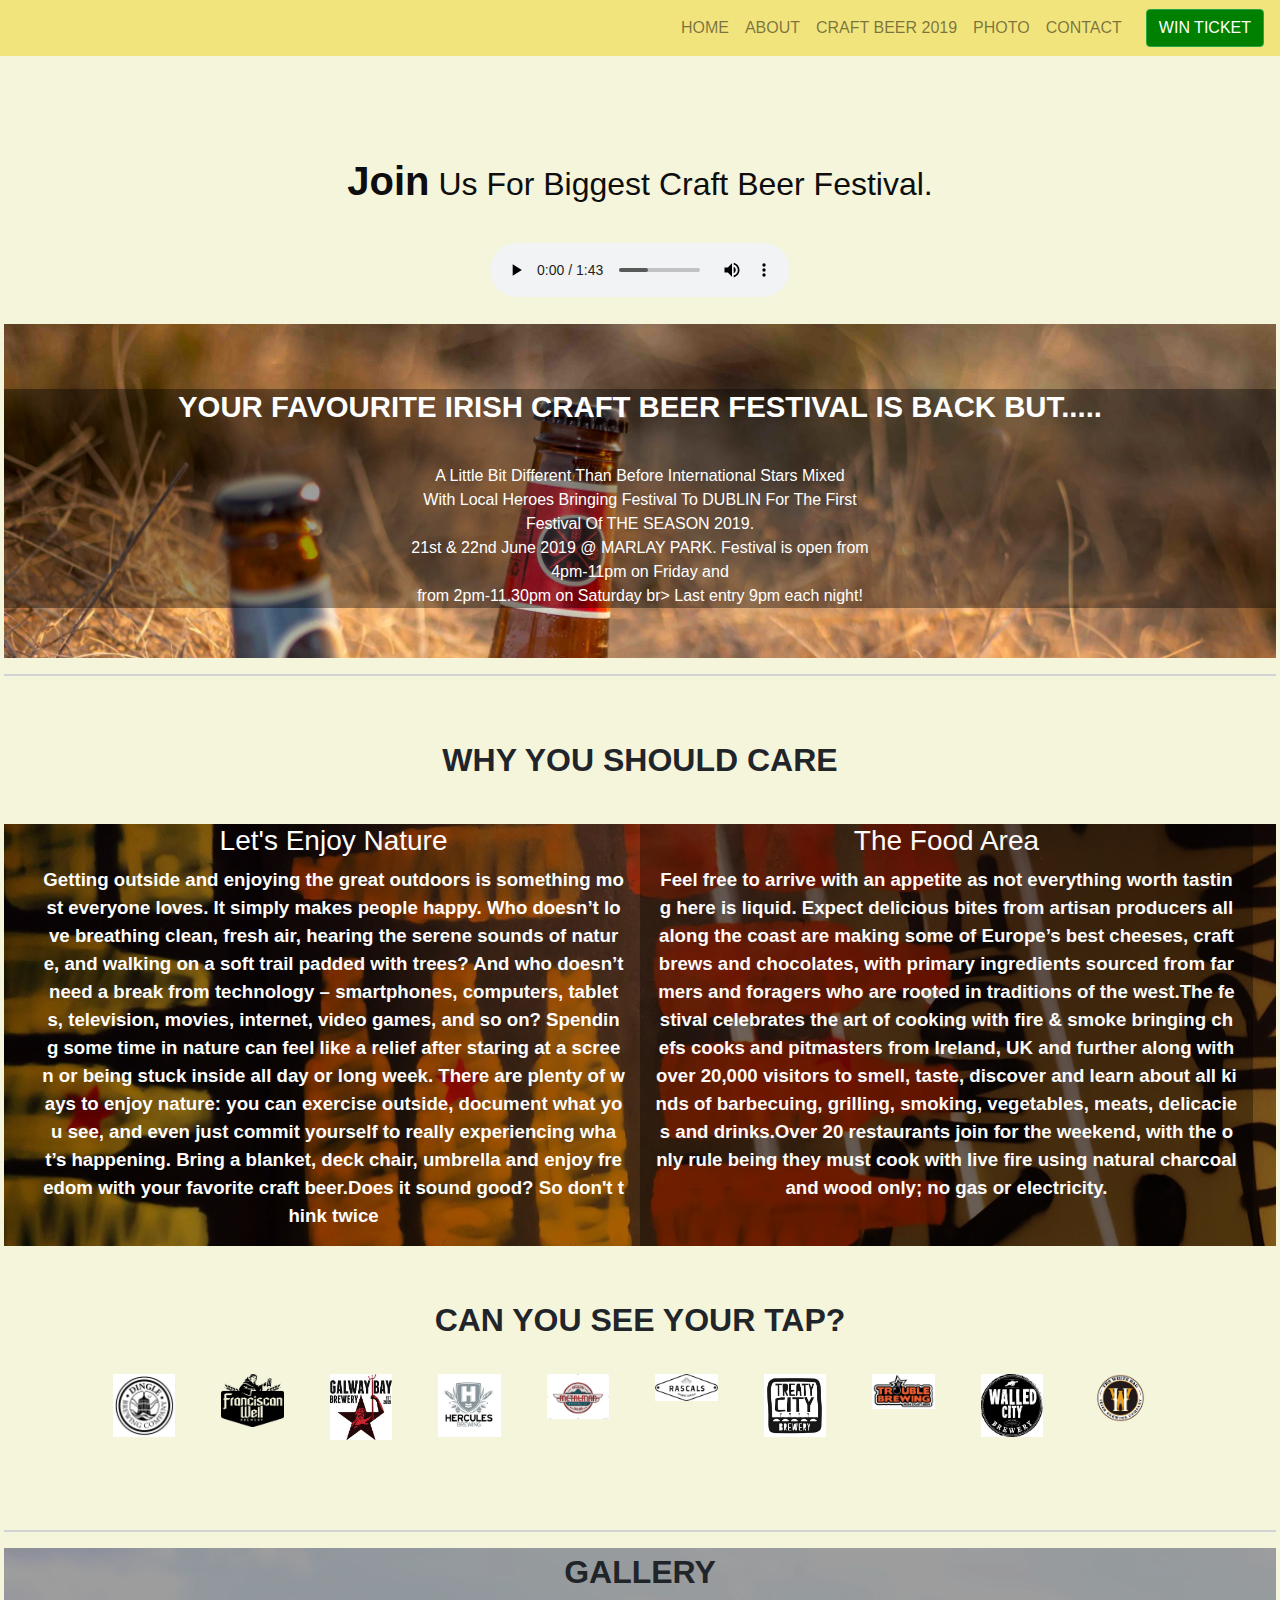
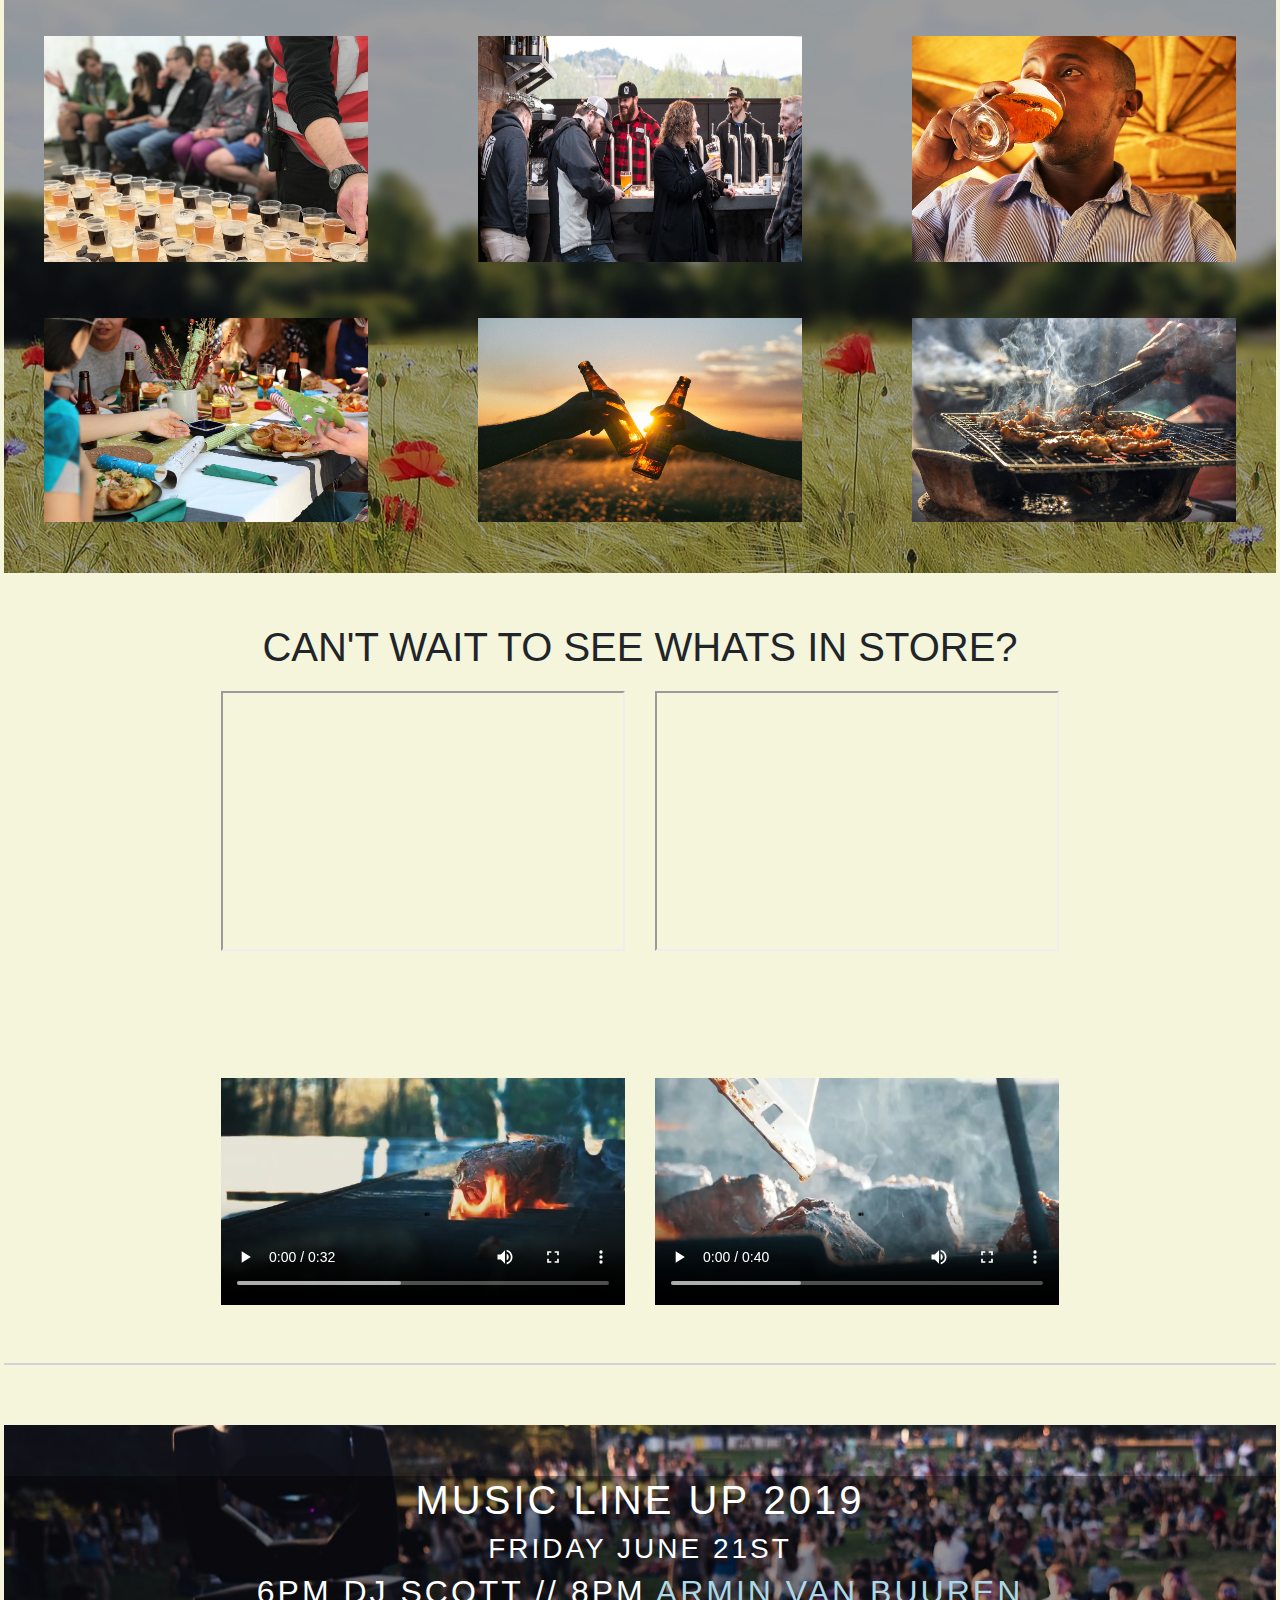
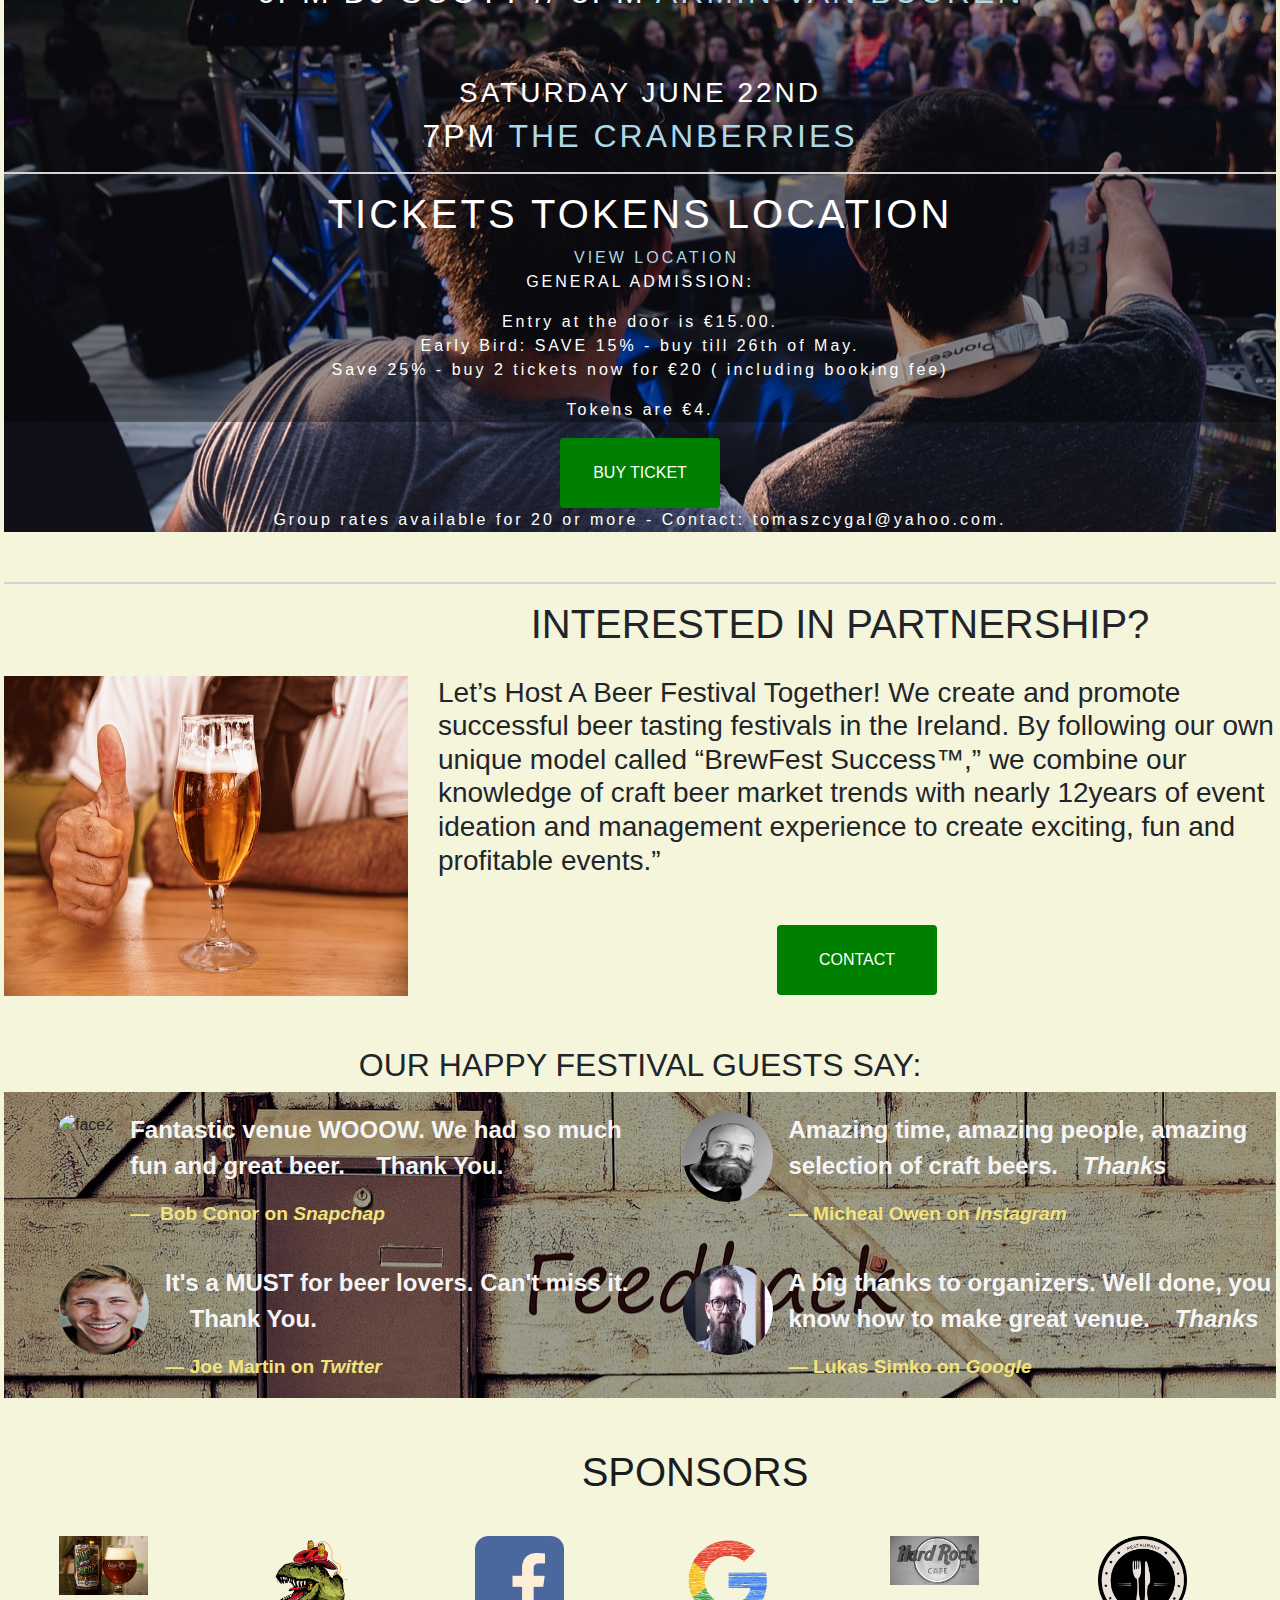
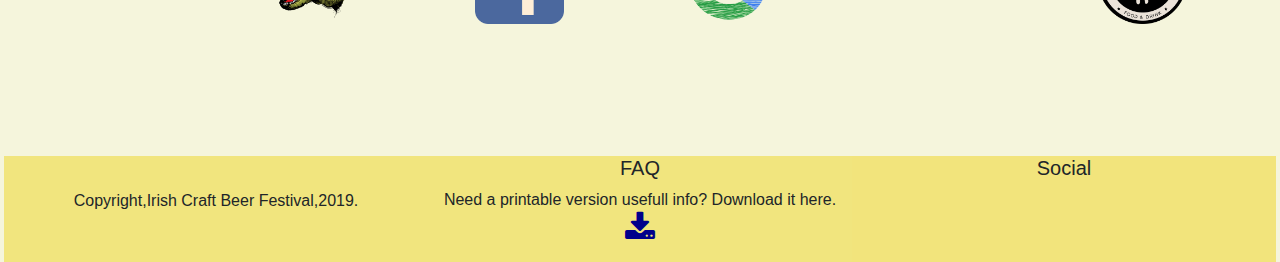
==== index.html @ 4348bf76 "finished responsive design" ====
<!DOCTYPE html>
<html lang="en">

    <head>
        <meta charset="UTF-8">
        <meta name="viewport" content="width=device-width, initial-scale=1.0">
        <meta http-equiv="X-UA-Compatible" content="ie=edge">
        <link rel="stylesheet" href="https://cdnjs.cloudflare.com/ajax/libs/twitter-bootstrap/4.2.1/css/bootstrap.min.css" />
        <link rel="stylesheet" href="https://use.fontawesome.com/releases/v5.8.1/css/all.css" integrity="sha384-50oBUHEmvpQ+1lW4y57PTFmhCaXp0ML5d60M1M7uH2+nqUivzIebhndOJK28anvf" crossorigin="anonymous">
        <link rel="stylesheet" href="https://cdnjs.cloudflare.com/ajax/libs/font-awesome/4.7.0/css/font-awesome.min.css">
        <link rel="stylesheet" href="assets/css/main.css" type="text/css" />
        <title>Craft Beer Festival</title>
    </head>

    <body class="px-1">

        <nav class="navbar navbar-expand-lg fixed-top navbar-light">
            <button class="navbar-toggler" type="button" data-toggle="collapse" data-target="#navbarCollapse" aria-controls="navbarCollapse" aria-label="Toggle navigation">
			<span class="navbar-toggler-icon"></span>
		</button>

            <!-- NAV BAR LINKS -->
            <div class="collapse navbar-collapse" id="navbarCollapse">
                <ul class="navbar-nav ml-auto text-uppercase">
                    <li class="nav-item">
                        <a class="nav-link" href="index.html">Home</a>
                    </li>
                    <li class="nav-item">
                        <a class="nav-link" href="#about">About</a>
                    </li>
                    <li class="nav-item">
                        <a class="nav-link" href="#tickets">Craft Beer 2019</a>
                    </li>
                    <li class="nav-item">
                        <a class="nav-link d-none d-lg-block" href="#beer-participants">Photo</a>
                    </li>

                    <li class="nav-item">
                            <a class="nav-link" href="#phone">Contact</a>
                    </li>
                </ul>
                <!-- REQUEST WIN BUTTON -->
                <button class="btn btn-success text-uppercase ml-md-3 d-none d-lg-block " data-toggle="modal" data-target="#winticketModal">Win Ticket
                </button>
            </div>
        </nav>
    <main>
        <!-- The video -->
        <div class="d-none d-lg-block">
            <video autoplay muted loop id="myVideo">
					<source src="assets/video/man.mp4" type="video/mp4">
				</video>
        </div>

        <div class="audio-content d-none d-lg-block">
            <div>
                <h1 class="header"><strong>Join</strong><small> Us For Biggest Craft Beer Festival.</small></h1>
                
                <!-- For UX a sound button on request-->
            </div>
            <audio src="assets/sound/nature-sound.mp3" class="audio" controls>
						<p>If you are reading this, it is because your browser does not support the audio element.</p>
					</audio>

        </div>



        <!--END video element-->


        <!-- Static image replaces video on mobile devices, to save data usage -->
        <div class="bg-image-container d-lg-none">
            <div class="row p-0 m-0">
                <div class="col-12 p-0 m-0">
                    <figure class="beer-mug-home" title="Beer festival Marley Park">
                    </figure>
                    <h1 class="tablet-callout text-center">Beer fest 22 June. Marley Park</h1>
                            <h3 class="fontchange-sm text-center">Nature Has Arrived</h3>
                            <p class="tablet-callout text-center">Enjoy your craft beer on a meadow</p>
                </div>
                <div class="add-container container-fluid text-center beer.mug">
                    <div class="row container-fluid callout-row">
                        <div class="col-md-12 text-mobile text-black">
                         <h2 class="section-header text-center ">
                        YOUR FAVOURITE IRISH CRAFT BEER FESTIVAL IS BACK BUT..... 
                    </h2>
                    
                        <p class="callout-paragraph text-center hidden-md-down"> 
                            A Little Bit Different Than Before International 
                            Stars Mixed<br> With Local Heroes Bringing Festival 
                            To DUBLIN For The First<br> Festival Of THE SEASON 2019.<br> 
                            21st & 22nd June 2019 @ MARLAY PARK. Festival is open from <br>
                                4pm-11pm on Friday and <br>from 2pm-11.30pm on Saturday
                                br> Last entry 9pm each night!
                        </p>   
                        </div>
                    </div>
                </div>
                <!--END overlay-->
            </div>
        </div>
        <!--END image element -->



        <!--Section-->
        <section id="about">
            
            <div class="row callout-row d-lg-block">
                <div class="col-sm-12 advert-row">
                    <div class="paragraph-wrapper container-fluid d-none d-lg-block">
                    <h2 class="section-header text-center ">
                        YOUR FAVOURITE IRISH CRAFT BEER FESTIVAL IS BACK BUT..... 
                    </h2>
                    
                        <p class="callout-paragraph text-center hidden-md-down"> 
                            A Little Bit Different Than Before International 
                            Stars Mixed<br> With Local Heroes Bringing Festival 
                            To DUBLIN For The First<br> Festival Of THE SEASON 2019.<br> 
                            21st & 22nd June 2019 @ MARLAY PARK. Festival is open from <br>
                                4pm-11pm on Friday and <br>from 2pm-11.30pm on Saturday
                                br> Last entry 9pm each night!
                        </p>
                    </div>
            </div>
            </div>
            <!--Article-->
            <hr>
            <div>
                <p class="reasons-header"><strong>WHY YOU SHOULD CARE</strong></p>
            </div>
            <div class="reasons-container">

                <div class="reason-content">
                    <div class="row" id="reason-text">
                        <div class="col-sm-12 col-lg-6">
                            <h3 class="text-center">Let's Enjoy Nature</h3>
                            <p class="text-reasons">Getting outside and enjoying the great outdoors is something most everyone loves. It simply makes people happy. Who doesn’t love breathing clean, fresh air, hearing the serene sounds of nature, and walking on a soft trail padded
                                with trees? And who doesn’t need a break from technology – smartphones, computers, tablets, television, movies, internet, video games, and so on? Spending some time in nature can feel like a relief after staring at a screen
                                or being stuck inside all day or long week. There are plenty of ways to enjoy nature: you can exercise outside, document what you see, and even just commit yourself to really experiencing what’s happening. Bring a blanket,
                                deck chair, umbrella and enjoy freedom with your favorite craft beer.Does it sound good? So don't think twice</p>
                        </div>

                        <div class="col-sm-12 col-lg-6 reason-content">
                            <h3 class="text-center">The Food Area</h3>
                            <p class="text-reasons">
                                Feel free to arrive with an appetite as not everything worth tasting here is liquid. Expect delicious bites from artisan producers all along the coast are making some of Europe’s best cheeses, craft brews and chocolates, with primary ingredients sourced
                                from farmers and foragers who are rooted in traditions of the west.The festival celebrates the art of cooking with fire & smoke bringing chefs cooks and pitmasters from Ireland, UK and further along with over 20,000 visitors
                                to smell, taste, discover and learn about all kinds of barbecuing, grilling, smoking, vegetables, meats, delicacies and drinks.Over 20 restaurants join for the weekend, with the only rule being they must cook with live
                                fire using natural charcoal and wood only; no gas or electricity.

                            </p>
                        </div>
                    </div>
                </div>

            </div>
        </section>

        <section class="d-none d-lg-block" id="beer-participants">
            <p class="your-tap text-center text-uppercase">Can You See Your Tap?</p>
            <div class="row">
                <div class="col-sm-1"></div>
                <div class="col-sm-1">
                    <a href="http://www.dingledistillery.ie/" target="_blank">
                        <img src="assets/images/dingle.png" 
                        class="d-block img-participants" alt="dingle" > 
                    </a>

                </div>
                <div class="col-sm-1">
                    <a href="http://franciscanwellbrewery.com/en/check?returnUrl=/en/index" 
                        target="_blank"><img src="assets/images/franciscan-well.gif" 
                        class="d-block img-participants" alt="franciscan-well"> 
                    </a>
                </div>
                <div class="col-sm-1">
                    <a href="https://www.galwaybaybrewery.com/" target="_blank">
                        <img src="assets/images/galway.jpg" 
                        class="d-block img-participants" alt="galway">
                    </a>
                </div>
                <div class="col-sm-1">
                    <a href="https://www.yardsmanlager.com/" target="_blank">
                        <img src="assets/images/hercules.gif" 
                        class="d-block img-participants" alt="hercules">  
                    </a>
                </div>
                <div class="col-sm-1">
                    <a href="https://www.metalmanbrewing.com/" target="_blank">
                        <img src="assets/images/metalman.png" 
                        class="d-block img-participants" alt="metalman">  
                    </a>
                </div>
                <div class="col-sm-1">
                    <a href="https://rascalsbrewing.com/" target="_blank">
                        <img src="assets/images/rascals-logo.png" 
                        class="d-block img-participants" alt="rascals-logo">
                    </a>
                </div>
                <div class="col-sm-1">
                    <a href="https://treatycitybrewery.ie/" target="_blank">
                        <img src="assets/images/treaty.jpg" 
                        class="d-block img-participants" alt="treaty">
                    </a>
                </div>
                <div class="col-sm-1">
                    <a href="https://troublebrewing.ie/" target="_blank">
                        <img src="assets/images/trouble.png" 
                        class="d-block img-participants" alt="trouble">
                    </a>
                </div>
                <div class="col-sm-1">
                    <a href="https://walledcitybrewery.com/" target="_blank">
                        <img src="assets/images/walled-city.png" 
                        class="d-block img-participants" alt="walled-city"> 
                    </a>
                </div>
                <div class="col-sm-1">
                    <a href="https://thewhitehag.com/" target="_blank">
                        <img src="assets/images/white-hag.png" 
                        class="d-block img-participants" alt="white-hag"> 
                    </a>
                </div>
                <div class="col-sm-1"></div>
            </div>
        </section>
        <hr>
        <!--End of Article-->


        <!--GALLERY SECTION-->

        <section class="gallery-section" id="gallery">
            <div class="gallery-opacity">
            <p class="gallery-heading text-center">GALLERY</p>

            <div class="row justify-content-center gallery-row">
                <div class="col-sm-4">
                    <img src="assets/images/beer-festival.jpg" 
                    class="d-block img-gallery" alt="beer-festival">
                </div>
                <div class="col-sm-4">
                    <img src="assets/images/tap.jpg" 
                    class="d-block img-gallery" alt="tap">
                </div>
                <div class="col-sm-4">
                    <img src="assets/images/men-drinking1.jpg" 
                    class="d-block img-gallery" alt="men-drinking1">
                </div>
            </div>
            <div class="row gallery-row">
                <div class="col-sm-4">
                    <img src="assets/images/friends.jpg" 
                    class="d-block img-gallery" alt="friends">
                </div>
                <div class="col-sm-4">
                    <img src="assets/images/cheers.jpg" 
                    class="d-block img-gallery" alt="cheers">
                </div>
                <div class="col-sm-4">
                    <img src="assets/images/smoke.jpg" 
                    class="d-block img-gallery" alt="smoke">
                </div>
            </div>
            </div>
        </section>

        <!--END OF GALLERY-->


        <!-- Video section-->

        <section id="video">
            <div class="video-heading container fluid">
                <h1 class="text-uppercase text-center">Can't wait to See whats in store?</h1>

            </div>
            <div class="row row1-video">
                <div class="col-sm-2"></div>
                <div class="col-sm-4 "><iframe width= "100%" height="260" src="https://www.youtube.com/embed/EketHuXJ3_c" allow="accelerometer; autoplay; encrypted-media; gyroscope; 
                                picture-in-picture" allowfullscreen class="video-promo1 embed-responsive-21by9">
 "></iframe></div>

                <div class="col-sm-4"><iframe width= "100%" height="260"src="https://www.youtube.com/embed/8p1J7ZY-CyY" allow="accelerometer; autoplay; encrypted-media; gyroscope; 
                                picture-in-picture" allowfullscreen class="video-promo1 embed-responsive-21by9">
 "></iframe></div>
            </div>
            <div class="row row2-video">
                <div class="col-sm-2"></div>
                <div class="col-sm-4">
                    <video width= "100%" controls class="video-promo2">
                         <source  src="assets/video/steak1.mp4" type="video/mp4">
                   </video>
                </div>
                <div class="col-sm-4">
                    <video width= "100%" controls class="video-promo2">
                         <source  src="assets/video/steak2.mp4" type="video/mp4">
                    </video>
                </div>

            </div>
        </section>



        <!--END of Video section-->

        <hr>


        <!--ABOUT VENUE MUSIC TICKETS-->
        
        <section id="tickets">
            <div class="container-fluid venue-container"
                    id="music-lineup-heading">
                <div class="venue-wrapper">
                    <h1 class="text-uppercase text-center venue-header">
                        MUSIC LINE UP 2019
                    </h1>
                    <h3 class="text-uppercase text-center venue-header">
                        Friday June 21st
                    </h3>
                    <h2 class="text-uppercase text-center">6pm DJ SCOTT // 8pm 
                        <a href="https://www.arminvanbuuren.com/biography/" 
                            target="_blank" class="concert-links"> Armin Van Buuren 
                        </a>
                    </h2>
                    <h1 style="text-align:center;white-space:pre-wrap;">&nbsp; </h1>
                    <h3 class="text-uppercase text-center">Saturday June 22nd</h3>
                    <h2 class="text-uppercase text-center">7pm 
                        <a href="https://www.cranberries.com/music" target="_blank" 
                            class="concert-links">The Cranberries
                        </a>
                    </h2>
                    <hr>
                    <h1 class="text-uppercase text-center">tickets tokens location</h1>
                    <a href=https://www.google.com/maps/place/Marlay+Park/@53.2714853,-6.2693477,15z/data!4m5!3m4!1s0x48670bcc2f44739d:0x7aba0b0e84d6b979!8m2!3d53.273285!4d-6.268865 target="_blank" class="concert-location">
                        VIEW LOCATION
                    </a>
                    <p class="text-center">GENERAL ADMISSION:</p>
                    <p class="text-center">Entry at the door is €15.00.<br>
                    Early Bird: SAVE 15% - buy till 26th of May.
                        <br>Save 25% - buy 2 tickets now for €20 (
                        including booking fee) </p>
                    <p class="text-center">Tokens are €4.</p>
                    </div>
                
                    <div class="col-sm-12 text-center">
                        <button type="button" class="btn buy-button center-block" 
                        id="buy-button" data-toggle="modal" data-target="#buyTicket">
                            BUY TICKET</button>
                    </div>
                    
                
    
                    <p class="text-center">Group rates available for 20 or more - 
                        Contact: tomaszcygal@yahoo.com.
                    </p>
                    </div>
                    
                
        </section>
        
        <hr>

        <!--END ABOUT VENUE MUSIC TICKETS-->




        <!--PARTNERSHIP-->

        <section id="phone">
            <div>
                <h1 class="text-center partnership-header d-none d-lg-block">
                    INTERESTED IN PARTNERSHIP?
                </h1>
            </div>
            <div class="row partnership-row">
                <div class="col-sm-4 partner-jpg d-none d-lg-block">
                    <img src="assets/images/glass-beer.jpg" alt="glass-beer" 
                    class="partner-jpg">
                </div>
                <div class="col-sm-12 col-md-12 col-lg-8">
                    <h3 class="partnership-heading">
                        Let’s Host A Beer Festival Together! We create and 
                        promote successful beer tasting festivals in the Ireland.
                        By following our own unique model called “BrewFest 
                        Success™,” we combine our knowledge of craft beer 
                        market trends with nearly 12years of event
                        ideation and management experience to create exciting, 
                        fun and profitable events.”
                    </h3>
                    <div class="col-sm-12 text-center">
                        <button type="button" class="btn buy-button center-block"
                            id="contact-button" data-toggle="modal" data-target="#contact">
                            CONTACT
                        </button>
                    </div>


                </div>
            </div>
        </section>

        <!--END OF PARTNERSHIP-->

        <!--Feedback section-->
        
        <h2 class="text-uppercase text-center d-none d-lg-block">our happy 
            festival guests say:
        </h2>
        <section class="d-none d-lg-block" id="quotes">
            <div class="feedback-wrapper">
            <div class="row face-row">
                
                <div class="col-md-6">
                    <div class="media">
                        <div>
                            <img src="assets/images/face2.jpg" alt="face2" 
                            class="rounded-circle mr-3" height=90 width=90>
                        </div>
                        
                        <div class="media-body">
                            
                            <blockquote class="blockquote">
                                
                                <p class="feedback-paragraph"> Fantastic venue WOOOW. We had so much fun 
                                    and great beer. 
                                    <i class="fas fa-thumbs-up">
                                    </i> Thank You.
                                </p>
                                
                                <footer class="blockquote-footer">
                                    Bob Conor on <cite title="Twitter">
                                        Snapchap</cite></footer>
                                        
                            </blockquote>
                            
                        </div>
                    </div>
                    
                </div>
                
                <div class="col-md-6">
                    <div class="media">
                        <div>
                            <img src="assets/images/face1.jpg" alt="face1" class="rounded-circle mr-3" height=90 width=90>
                        </div>
                        <div class="media-body">
                            <blockquote class="blockquote">
                                <p class="feedback-paragraph">Amazing time, amazing people, amazing selection of craft beers.<i class="fas fa-thumbs-up"> Thanks</i></p>
                                <footer class="blockquote-footer">Micheal Owen on <cite title="Google">Instagram</cite></footer>
                            </blockquote>
                        </div>
                    </div>
                </div>
            </div>

            <div class="row face-row ">
                <div class="col-md-6">
                    <div class="media">
                        <div>
                            <img src="assets/images/face3.jpg" alt="face3" 
                            class="rounded-circle mr-3" height=90 width=90>
                        </div>
                        <div class="media-body">
                            <blockquote class="blockquote">
                                <p class="feedback-paragraph">It's a MUST for beer 
                                    lovers. Can't miss it. <i class="fas fa-thumbs-up">
                                    </i> Thank You.
                                </p>
                                <footer class="blockquote-footer">Joe Martin on 
                                    <cite title="Twitter">Twitter</cite>
                                </footer>
                            </blockquote>
                        </div>
                    </div>
                </div>
                <div class="col-md-6">
                    <div class="media">
                        <div>
                            <img src="assets/images/face4.jpg" alt="face4" 
                            class="rounded-circle mr-3" height=90 width=90>
                        </div>
                        <div class="media-body">
                            <blockquote class="blockquote">
                                <p class="feedback-paragraph">A big thanks to organizers. 
                                    Well done, you know how to make great venue.<i class="fas fa-thumbs-up"> Thanks</i>
                                </p>
                                <footer class="blockquote-footer">Lukas Simko on <cite title="Google">Google</cite></footer>
                            </blockquote>
                        </div>
                    </div>
                </div>
            </div>
            </div>
            
        </section>
        <!--END of Feedback section-->

        <!--SPONSORSHIP-->

        <section class="d-none d-lg-block" id="sponsorship">
            <div>
                <h1 class="text-center sponsors-header ">SPONSORS</h1>
            </div>
            <div class="row sponsors-row">
                <div class="col-sm-2">

                    <img src="assets/images/beer-sponsor.jpg" alt="beer-sponsor" class="sponor-logo">
                </div>
                <div class="col-sm-2">

                    <img src="assets/images/dragon.png" alt="dragon" class="sponor-logo">
                </div>
                <div class="col-sm-2">
                    <img src="assets/images/fb.png" alt="fb" class="sponor-logo">
                </div>
                <div class="col-sm-2">
                    <img src="assets/images/google.png" alt="google" class="sponor-logo">
                </div>
                <div class="col-sm-2">
                    <img src="assets/images/hr.jpg" alt="hr" class="sponor-logo">
                </div>
                <div class="col-sm-2">
                    <img src="assets/images/rest-logo.png" alt="rest-logo" class="sponor-logo">
                </div>
            </div>
        </section>

        <!--END OF SPONSORSHIP-->

        <!--MODAL FOR WIN TICKET BUTTON-->

        <section class="modals d-none d-lg-block">
            <div class="modal-body">
                <div class="modal" tabindex="-1" role="dialog" id="winticketModal">
                    <div class="modal-dialog" role="document">
                        <div class="modal-content">
                            <div class="modal-header">
                                <h5 class="modal-title">Submit your presence and Win 2 Tickets!</h5>
                                <button type="button" class="close" data-dismiss="modal" aria-label="Close">
			  <span aria-hidden="true">&times;</span>
			</button>
                            </div>

                            <form>
                                <div class="form-group">
                                    <label for="exampleInputEmail1">Email address</label>
                                    <input type="email" class="form-control" id="exampleInputEmail1" aria-describedby="emailHelp" placeholder="Enter email">
                                    <small id="emailHelp" class="form-text text-muted">We'll never share your email with anyone else.</small>
                                </div>
                                <div class="form-group">
                                    <label for="password">Password</label>
                                    <input type="password" class="form-control" id="password" placeholder="Password">
                                </div>
                                <div class="form-group">
                                    <label for="repeatPassword">Repeat Password</label>
                                    <input type="password" class="form-control" id="repeatPassword" placeholder="Repeat Password">
                                </div>
                                <button type="submit" class="btn btn-success">Submit</button>
                            </form>
                        </div>
                    </div>
                </div>
            </div>
        </section>

        <!--END OF MODAL FOR WIN TICKET BUTTON-->



        <!--MODAL FOR BUY TICKET-->

        <div class="modal" tabindex="-1" role="dialog" id="buyTicket">
            <div class="modal-dialog" role="document">
                <div class="modal-content">
                    <div class="modal-header">
                        <h5 class="modal-title">Payement</h5>
                        <button type="button" class="close" data-dismiss="modal" aria-label="Close">
          <span aria-hidden="true">&times;</span>
        </button>
                    </div>
                    <div class="modal-body">

                        <div class="row">
                            <div class="col-75">
                                <div class="container-payement">
                                    <form action="/action_page.php">

                                        <div class="row">
                                            <div class="col-50">
                                                <h3>Billing Address</h3>
                                                <label for="sname"><i class="fa fa-user"></i> Full Name</label>
                                                <input type="text" id="sname" name="firstname" placeholder="John M. Doe">
                                                <label for="email"><i class="fa fa-envelope"></i> Email</label>
                                                <input type="text" id="email" name="email" placeholder="john@example.com">
                                                <label for="adr"><i class="fa fa-address-card-o"></i> Address</label>
                                                <input type="text" id="adr" name="address" placeholder="542 W. 15th Street">
                                                <label for="city"><i class="fa fa-institution"></i> City</label>
                                                <input type="text" id="city" name="city" placeholder="Dublin">

                                                <div class="row">
                                                    <div class="col-50">
                                                        <label for="state">County</label>
                                                        <input type="text" id="state" name="state" placeholder="Dublin">
                                                    </div>
                                                    <div class="col-50">
                                                        <label for="zip">Code</label>
                                                        <input type="text" id="zip" name="code" placeholder="00000">
                                                    </div>
                                                </div>
                                            </div>

                                            <div class="col-50">
                                                <h3>Payment</h3>
                                                <label for="fname">Accepted Cards</label>
                                                <div class="icon-container">
                                                    <i class="fa fa-cc-visa" style="color:navy;"></i>
                                                    <i class="fa fa-cc-amex" style="color:blue;"></i>
                                                    <i class="fa fa-cc-mastercard" style="color:red;"></i>
                                                    <i class="fa fa-cc-discover" style="color:orange;"></i>
                                                </div>
                                                <label for="cname">Name on Card</label>
                                                <input type="text" id="cname" name="cardname" placeholder="John More Doe">
                                                <label for="ccnum">Credit card number</label>
                                                <input type="text" id="ccnum" name="cardnumber" placeholder="1111-2222-3333-4444">
                                                <label for="expmonth">Exp Month</label>
                                                <input type="text" id="expmonth" name="expmonth" placeholder="September">
                                                <div class="row">
                                                    <div class="col-50">
                                                        <label for="expyear">Exp Year</label>
                                                        <input type="text" id="expyear" name="expyear" placeholder="2018">
                                                    </div>
                                                    <div class="col-50">
                                                        <label for="cvv">CVV</label>
                                                        <input type="text" id="cvv" name="cvv" placeholder="352">
                                                    </div>
                                                </div>
                                            </div>

                                        </div>
                                        <label>
                                          <input type="checkbox" checked="checked" name="sameadr"> Shipping via email
                                        </label>
                                        <input type="submit" value="Continue to checkout" class="btn" disabled>
                                    </form>
                                </div>
                            </div>

                        </div>

                    </div>
                    <div class="modal-footer">
                        <button type="button" class="btn btn-primary">Save changes</button>
                        <button type="button" class="btn btn-secondary" data-dismiss="modal">Close</button>
                    </div>
                </div>
            </div>
        </div>

        </main>
        <!--END OF MODAL FOR BUY TICKET BUTTON-->

        <!--MODAL FOR CONTACT BUTTON-->

        <div class="modal" tabindex="-1" role="dialog" id="contact">
            <div class="modal-dialog" role="document">
                <div class="modal-content">
                    <div class="modal-header">
                        
                        <button type="button" class="close" data-dismiss="modal" aria-label="Close">
          <span aria-hidden="true">&times;</span>
        </button>
                    </div>
                    <div class="modal-body">
                        <div class="conatct-container">
                            <div style="text-align:center">
                                <h2>Contact Us</h2>
                                <p>Give Us a Call: +353 862 698 698, or leave us a message:</p>
                            </div>
                            <div class="row">
                                <div class="column">
                                    <img src="images/contact.jpg" style="width:100%" alt=contact>
                                </div>
                                <div class="column">
                                    <form>
                                        <label for="fname">First Name</label>
                                        <input type="text" id="fname" name="firstname" placeholder="Your name..">
                                        <label for="lname">Last Name</label>
                                        <input type="text" id="lname" name="lastname" placeholder="Your last name..">
                                        <label for="country">Country</label>
                                        <select id="country" name="country">
          <option value="ireland">Ireland</option>
          <option value="uk">UK</option>
          <option value="poland">Poland</option>
        </select>
                                        <label for="subject">Subject</label>
                                        <textarea id="subject" name="subject" placeholder="Write something.." style="height:170px"></textarea>
                                        <input type="submit" value="Submit" disabled>
                                    </form>
                                </div>
                            </div>
                        </div>
                    </div>
                    <div class="modal-footer">
                        <button type="button" class="btn btn-primary" disabled>Save changes</button>
                        <button type="button" class="btn btn-secondary" data-dismiss="modal">Close</button>
                    </div>
                </div>
            </div>
        </div>
        <!--END OF MODAL FOR CONTACT BUTTON-->



        <!--FOOTER-->

        <footer class="footer-container">
            <div id="footer-details" class="footer-row">
                <div class="col-sm-4 copyright">
                    <h5></h5>
                    <p class="inline-block footer-copyright">
                        Copyright,Irish Craft Beer Festival,2019.
                    </p>
                </div>
                <div class="col-sm-4">
                    <h5 class="uppercase general-sub">FAQ</h5>
                    <p class="inline-block">
                        Need a printable version usefull info? Download it here.
                        <a href="images/htgh.pdf" target="_blank" class="faq">
                        <i class="fa fa-download fa-2x social-a" aria-hidden="true"></i>
                        <span class="sr-only">Download link.</span>
                    </a>
                    </p>
                </div>
                <div class="col-sm-4 footer-container">
                    <h5 class="uppercase general-sub">Social</h5>
                    <ul class="list-inline social-links">
                        <li class="list-inline-item">
                            <a target="_blank" href="https://www.facebook.com/Craft-beer-festival-332173994153192/?modal=composer">
                            <i class="fab fa-facebook-f fa-2x social-a" aria-hidden="true"></i>
                            <span class="sr-only">Facebook</span>
                        </a>
                        </li>
                        <li class="list-inline-item ">
                            <a target="_blank" href="https://twitter.com/festival_craft">
                            <i class="fab fa-twitter fa-2x social-a" aria-hidden="true"></i>
                            <span class="sr-only">Twitter</span>
                        </a>
                        </li>
                        <li class="list-inline-item">
                            <a target="_blank" href="https://www.youtube.com/watch?v=8p1J7ZY-CyY">
                            <i class="fab fa-youtube fa-2x social-a" aria-hidden="true"></i>
                            <span class="sr-only">You Tube</span>
                            </a>
                        </li>

                        <li class="list-inline-item">
                            <a href="mailto:tomaszcygal@yahoo.com?Subject=Hello" target="_top">
                            <i class="fas fa-at fa-2x" aria-hidden="true"></i>
                            <span class="sr-only social-a" id="e-mail">e-Mail</span>
                        </a>
                        </li>
                    </ul>
                </div>
            </div>
        </footer>

        <!--END OF FOOTER-->





        <script src="https://code.jquery.com/jquery-3.3.1.slim.min.js" integrity="sha384-q8i/X+965DzO0rT7abK41JStQIAqVgRVzpbzo5smXKp4YfRvH+8abtTE1Pi6jizo" crossorigin="anonymous"></script>
        <script src="https://cdnjs.cloudflare.com/ajax/libs/popper.js/1.14.3/umd/popper.min.js" integrity="sha384-ZMP7rVo3mIykV+2+9J3UJ46jBk0WLaUAdn689aCwoqbBJiSnjAK/l8WvCWPIPm49" crossorigin="anonymous"></script>
        <script src="https://stackpath.bootstrapcdn.com/bootstrap/4.1.3/js/bootstrap.min.js" integrity="sha384-ChfqqxuZUCnJSK3+MXmPNIyE6ZbWh2IMqE241rYiqJxyMiZ6OW/JmZQ5stwEULTy" crossorigin="anonymous"></script>




    </body>

</html>
---- assets/css/main.css ----
body {
    background-color: beige;
}

/*NAVBAR*/

nav {
    min-height: 9.5%;
}

.nav-link {
    color: black;
    font-weight: 500;
}

.navbar-toggler {
    margin-left: 290px
}

.navbar-light a {
    color: black;
}

.navbar-light a:hover {
    color: rgba(12, 12, 12, 0.5)
}

.fixed-top {
    position: fixed;
    background-color: #f2e47c;
    min-height: 40px;
}

.callout-paragraph {
    color: white;
    margin-bottom: 50px;
}


/*LINKS*/

.concert-links {
    color: lightblue;
    text-decoration: none;
}

.concert-links:hover {
    color: white;
}

.text-reasons {
    font-weight: bold;
}

.callout-row {
    width: 100%;
    margin: auto;
    padding-top: 5px;
    padding-left: 0;
    padding-right: 0;
    background-image: url("../images/two-bottles.jpg");
    background-size: cover;
    background-repeat: no-repeat;

}


/*HEADINGS*/

.header {
    padding-bottom: 0px
}

.venue-header {
    color: white;
}

.section-header {
    margin-left: 20px;
    margin-right: 20px;
    border-left-width: 20px;
    margin-top: 60px;
    border-bottom-width: 80px;
    text-align: center;
    padding-left: 20px;
    padding-right: 20px;
    margin-bottom: 40px;
    color: white;
}

.reasons-header {

    text-align: center;
    margin-top: 60px;
    margin-bottom: 40px;

}

.reason-content {
    background-color: rgb(0, 0, 0);
    opacity: 0.99;
    background: #00000057;

}

.gallery-heading {
    background-repeat: no-repeat;
    font-size: xx-large;
    font-weight: bold;
}

.gallery-section {
    background-image: url("../images/poppies.jpg");
}

.heading-row {
    background-color: beige;

}

.gallery-heading {
    margin-bottom: 40px;
}

.header {
    padding-bottom: 30px;
}

ul {
    list-style-type: none;
    color: white;
}

/* section*/

section {
    margin-bottom: 50px;
}

/* audio*/

.audio-content {
    position: relative;
    bottom: 0;
    background: rgb(245, 245, 220);
    color: #f1f1f1;
    width: 100%;
    padding-bottom: 20px;
    text-align: center;
    z-index: 1;
}



/* video*/

.col1-video {
    padding-left: 260px;
}

.row1-video {
    margin-bottom: 120px;
    margin-top: 20px;
}

.row2-video {
    margin-bottom: 0px;
    padding-bottom: 0px;
}



#myVideo {
    position: relative;
    right: 0;
    bottom: 0;
    min-width: 50%;
    min-height: 50%;
    z-index: -1;
    width: 100%;
}



.section-youtube {
    padding-right: 40px;
}

.advert-row {
    background-color: black;
    background: #00000061;



}



/* buttons*/

#myBtn {
    width: 200px;
    font-size: 18px;
    padding: 10px;
    border: none;
    background: #000;
    color: #fff;
    cursor: pointer;
    position: relative;
    z-index: 0;
}

#myBtn:hover {
    background: #ddd;
    color: black;
}

.btn-success {
    background-color: green;
}

.btn-success:hover {
    background-color: #22bd22;
}

#buy-button {
    width: 160px;
    height: 70px;
    background-color: green;
    color: white;
    transition: color .15s ease-in-out, background-color .15s ease-in-out, border-color .15s ease-in-out, box-shadow .15s ease-in-out;
}

#buy-button:hover {
    background-color: #22bd22;

}

#contact-button {
    width: 160px;
    height: 70px;
    background-color: green;
    color: white;
    transition: color .15s ease-in-out, background-color .15s ease-in-out, border-color .15s ease-in-out, box-shadow .15s ease-in-out;
    margin-top: 40px;
}



/*GALLERY*/

.gallery-opacity {
    background-color: black;
    background: #00000061;
}



.img-gallery {
    width: 80%;
    height: 80%;
    margin-bottom: 40px;
    transition: transform .7s;
    margin-left: 10%;
    margin-right: 0;
}

.img-participants {
    width: 80%;
    margin-bottom: 40px;
    transition: transform .7s;
    margin-left: 0;
    margin-right: 0;

}


.img-gallery:hover,
.img-participants:hover {
    -ms-transform: scale(1.2);
    /* IE 9 */
    -webkit-transform: scale(1.2);
    /* Safari 3-8 */
    transform: scale(1.2)
}



.gallery-row {}

.your-tap {
    font-size: xx-large;
    font-weight: bold;
    margin-bottom: 30px;
}

.modal-content {
    padding-left: 20px;
    padding-bottom: 10px;
    padding-right: 20px;
}





/* Add some content at the bottom of the video/page */

.content {
    position: absolute;
    bottom: 0;
    background: rgba(0, 0, 0, 0.5);
    color: #f1f1f1;
    width: 100%;
    padding: 20px;
    text-align: center;
    z-index: -1;
}

.beer-mug-home {
    background-image: url("https://i.imgur.com/W9KfQc2.jpg");
    position: relative;
    height: 50vh;
    background-repeat: no-repeat;
    -webkit-background-size: cover;
    background-size: cover;

    background-position: center 25%;
    z-index: 1;
}

.text-mobile {
    text-align: center;
    margin-top: 0px;
    background-color: #0000006e;
}

.add-container {
    padding-left: 0px;
    padding-right: 0px;
    margin-top: 0px;
}

/*QUOTES */

#quotes {
    width: 100%;
    background-image: url("../images/feedback.jpg");
    padding-left: 0px;
}

.quotes-content {
    font-weight: bold;
    color: #000000;
}

.feedback-wrapper {
    background-color: black;
    background: #00000061;
}

.feedback-paragraph {
    color: whitesmoke;
}


.face-row {
    margin-left: 40px;
    padding-top: 20px;
}

.blockquote {
    margin-bottom: 1rem;
    font-size: 1.25rem;
    color: black;
    font-weight: bolder;
    font-size: x-large;
}

.blockquote-footer {
    display: block;
    font-size: 80%;
    color: #f2e47c;
}

.feedback-row {}

/*REASONS-CONTAINER*/

.reasons-container {
    background-image: url("../images/art-beer.jpg");
    color: white;
}

#reason-text {
    color: white;
    margin-bottom: 40px;
    word-break: break-all;
    padding-right: 3%;
    padding-left: 3%;
    text-align: center;

}

.text-reasons {
    font-size: 14pt;
}

.reasons-container ul {
    color: white;
}

.reasons-header {
    text-align: center;
    font-size: xx-large;

}

hr {
    margin-top: 1rem;
    margin-bottom: 1rem;
    border: 0;
    border-top: 2px solid rgba(60, 41, 41, 0.72);
}




/*------------ SPONSORS ------------*/

.sponsors-row {
    margin-left: 40px;
    margin-bottom: 40px;
    margin-top: 40px;

}

.sponor-logo {
    width: 50%;
}


/*------------ PARTNERSHIP ------------*/

.partner-jpg {
    width: 100%;
    height: 320px;

}

.partnership-header {
    padding-left: 250px;
    margin-left: 150px;
    padding-bottom: 20px;
}



/*.partnership-heading {*/

/*    text-align: center;*/

/*}*/

/*------------ HEADER ------------*/

.sponsors-header {
    text-align: center;
    color: #1b1c1d;
    margin-left: 110px;
}

.section-header {
    text-align: center;
    font-size: 22pt;
    font-weight: bolder;

}

#music-lineup-heading {
    letter-spacing: 3px;
}

.header {
    color: #0e0e0e;
}

.venue-container {
    width: 100%;
    padding-right: 0px;
    padding-left: 0px;
    margin-right: auto;
    margin-left: auto;
    background-color: #f1e589;
    padding-top: 4%;
    margin-top: 60px;
    background-image: url("../images/venue.jpg");
    color: white;
    background-position: 0%;
}

.venue-wrapper {
    background-color: black;

    background: #00000061;
}

.concert-location {
    color: lightblue;
    text-decoration: none;
    margin-left: 360px;
    padding-left: 210px;
}






/*------------ FOOTER ------------*/

.footer-container {
    background-color: #f2e47c;
}

.footer-copyright {
    padding-top: 25px;
}


#footer-details {
    display: -ms-flexbox;
    display: flex;
    -ms-flex-wrap: wrap;
    flex-wrap: wrap;
    margin-right: 0;
    margin-left: 0;
    text-align: center;
    background-color: #efef8d21;

}

.footer-row {}

.social-a {}

/* Style the button used to pause/play the video */

/*------------ IMAGES ------------*/

.beer-image-gallery {
    background-image: url("../images/bbq.jpg");
    background-position: center 35%;
}

/*------------ Music-Tickets ------------*/

/*BUY TICKET MODAL*/

.col-25 {
    -ms-flex: 25%;
    /* IE10 */
    flex: 25%;
}

.col-50 {
    -ms-flex: 50%;
    /* IE10 */
    flex: 50%;
}

.col-75 {
    -ms-flex: 75%;
    /* IE10 */
    flex: 75%;
}

.col-25,
.col-50,
.col-75 {
    padding: 0 16px;
}

.container-payement {
    background-color: #f2f2f2;
    padding: 5px 20px 15px 20px;
    border: 1px solid lightgrey;
    border-radius: 3px;
}

input[type=text] {
    width: 100%;
    margin-bottom: 20px;
    padding: 12px;
    border: 1px solid #ccc;
    border-radius: 3px;
}

label {
    margin-bottom: 10px;
    display: block;
}

.icon-container {
    margin-bottom: 20px;
    padding: 7px 0;
    font-size: 24px;
}

.btn:hover {
    background-color: #45a049;
}

a {
    color: darkblue;
}

hr {
    border: 1px solid lightgrey;
}

span.price {
    float: right;
    color: grey;
}


/* Style inputs for contact modal*/

* {
    box-sizing: border-box;
}

input[type=text],
select,
textarea {
    width: 100%;
    padding: 12px;
    border: 1px solid #ccc;
    margin-top: 6px;
    margin-bottom: 16px;
    resize: vertical;
}

input[type=submit] {
    background-color: #4CAF50;
    color: white;
    padding: 12px 20px;
    border: none;
    cursor: pointer;
}

input[type=submit]:hover {
    background-color: #45a049;
}

/* Style the container/contact section */

.contact-container {
    border-radius: 5px;
    background-color: #f2f2f2;
    padding: 10px;
}

/* Create two columns that float next to eachother */

.column {
    float: left;
    width: 50%;
    margin-top: 6px;
    padding: 20px;
}

/* Clear floats after the columns */

.row:after {
    content: "";
    display: table;
    clear: both;
}

/* Responsive layout - when the screen is less than 600px wide, make the two columns stack on top of each other instead of next to each other */

@media screen and (max-width: 600px) {
    .column,
    input[type=submit] {
        width: 100%;
        margin-top: 0;
    }
}
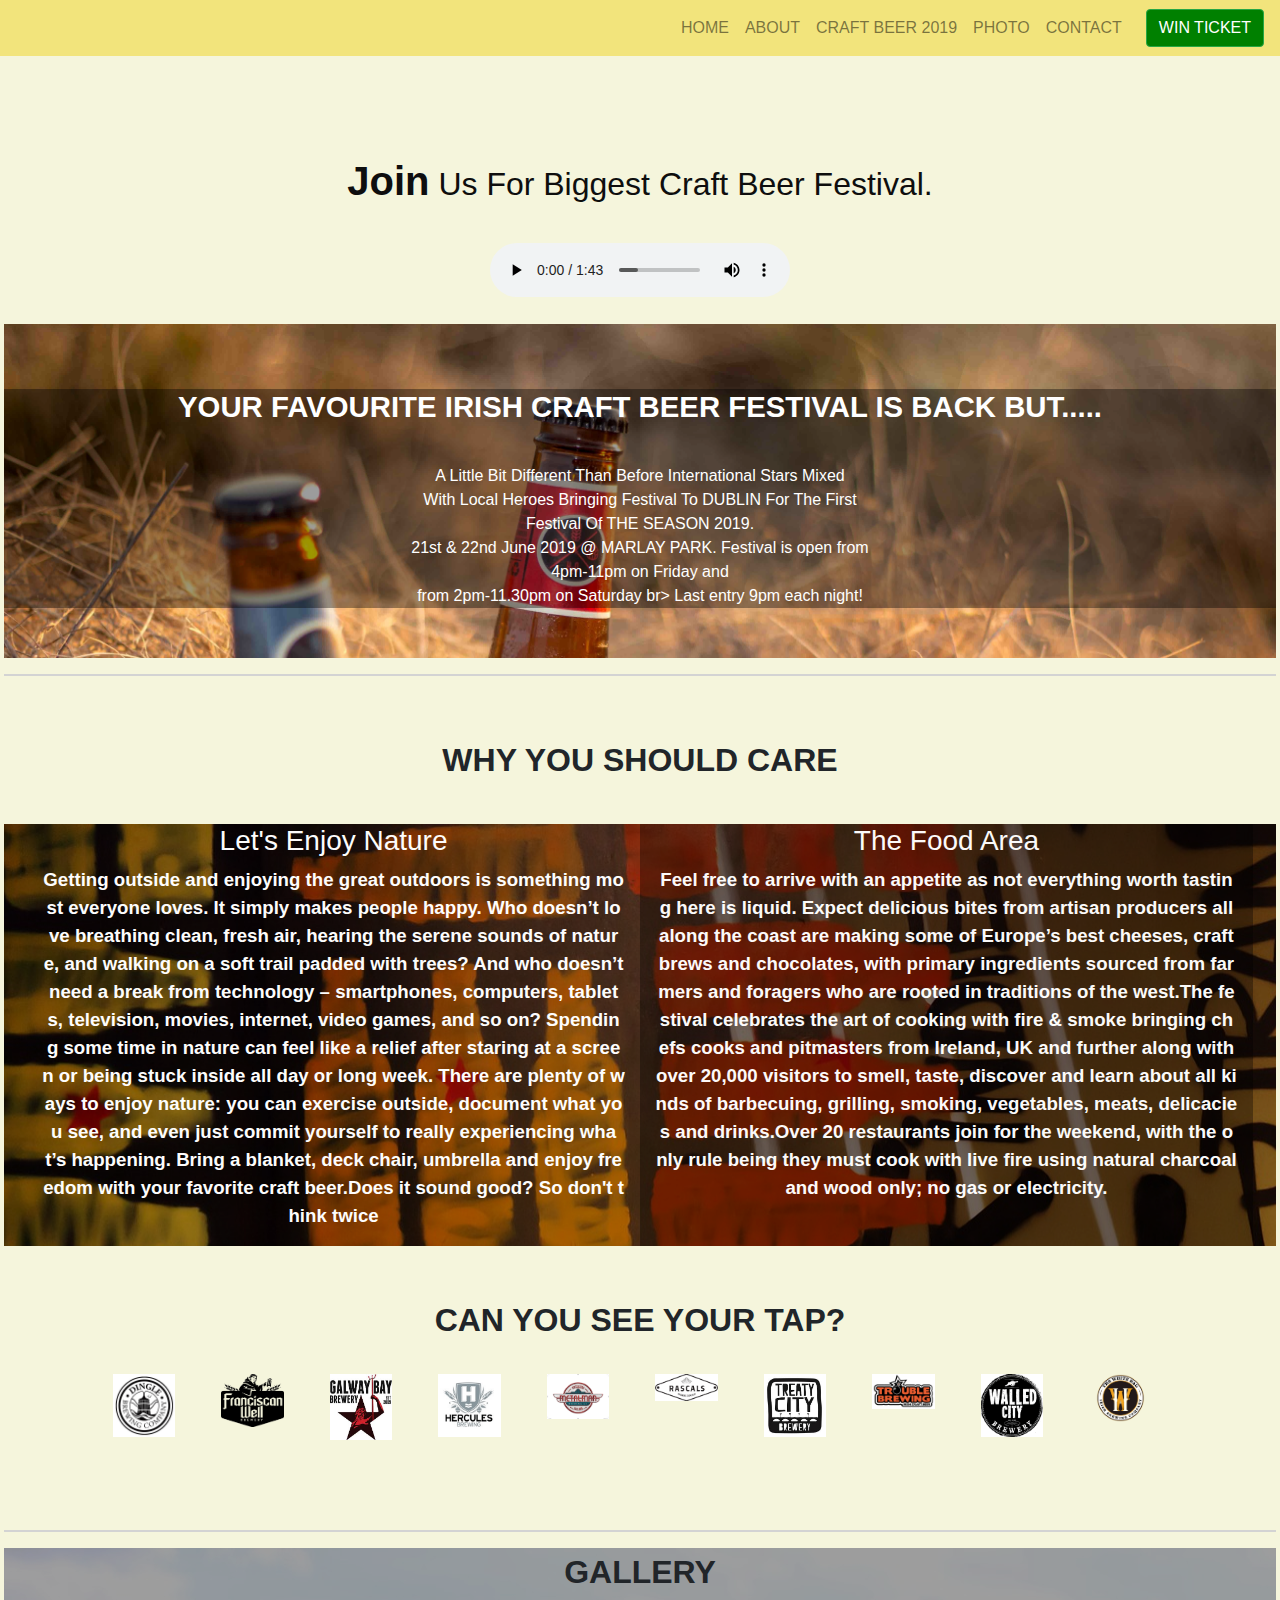
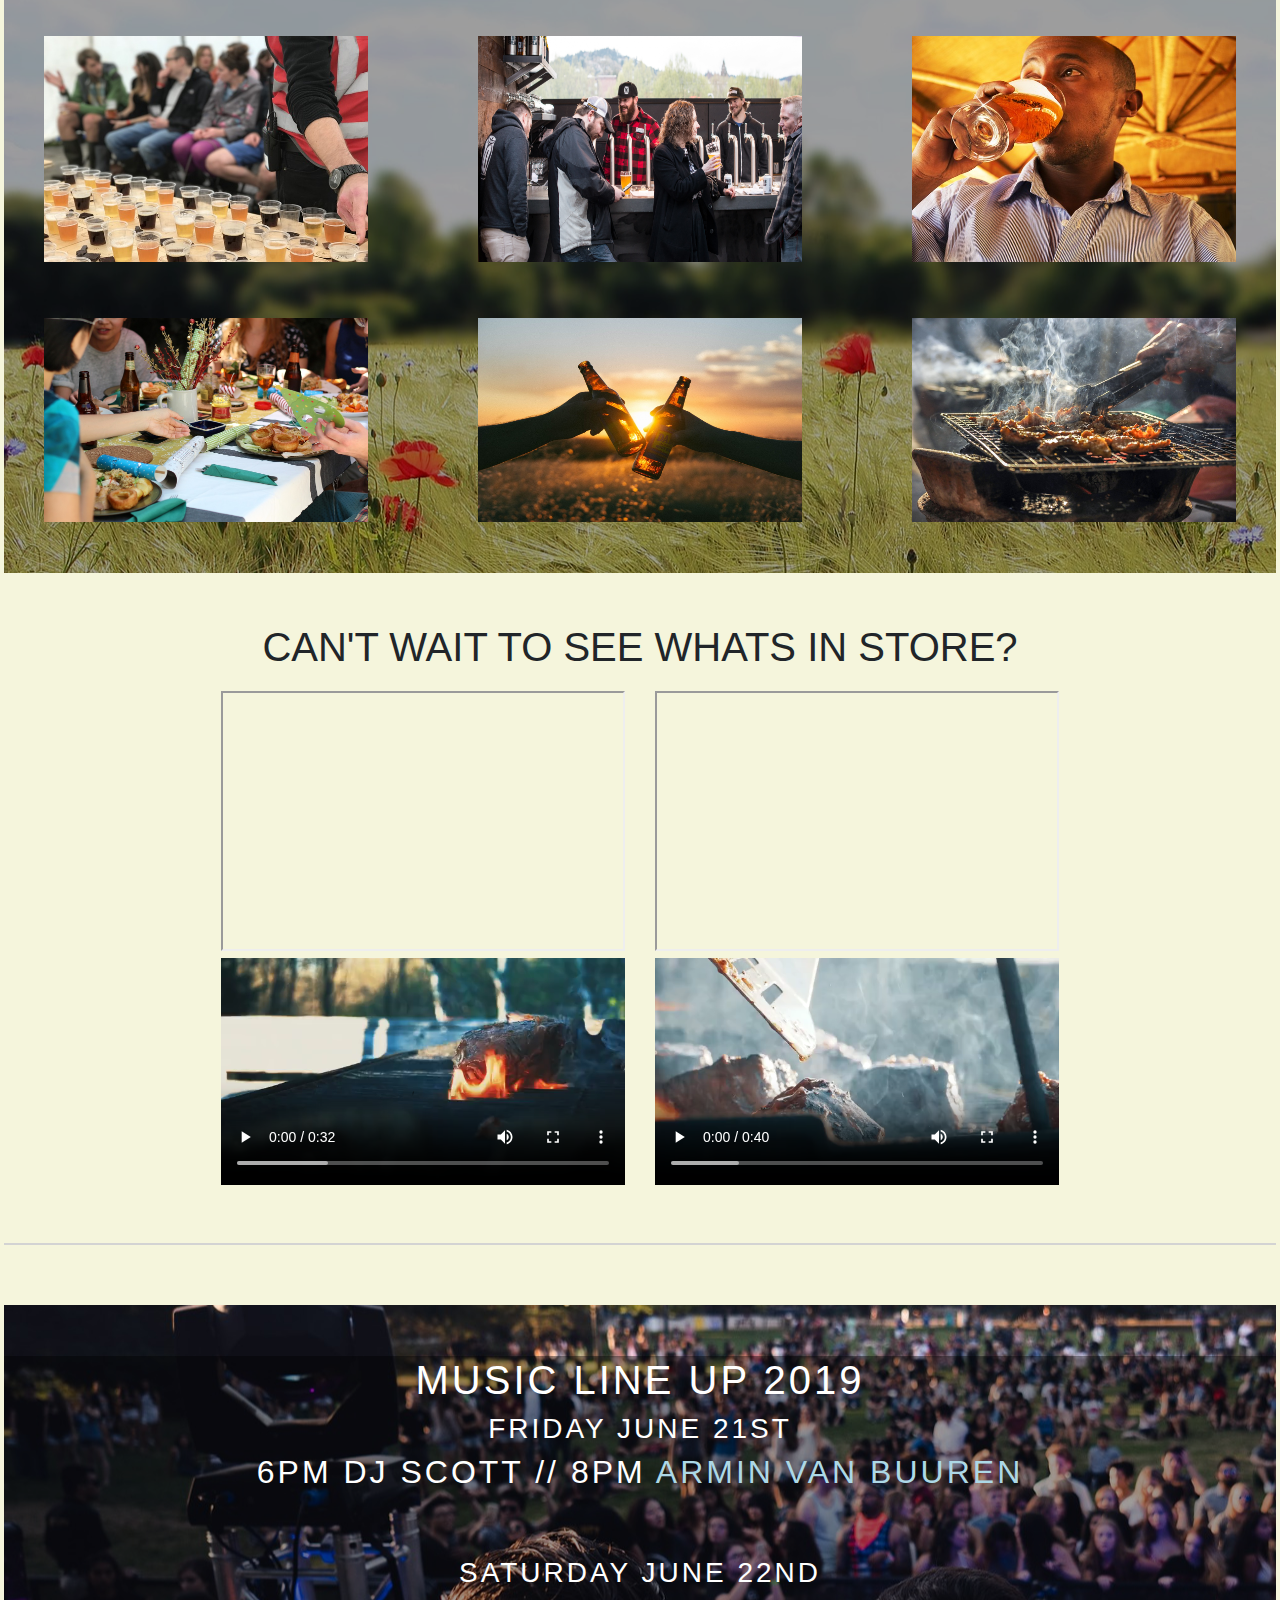
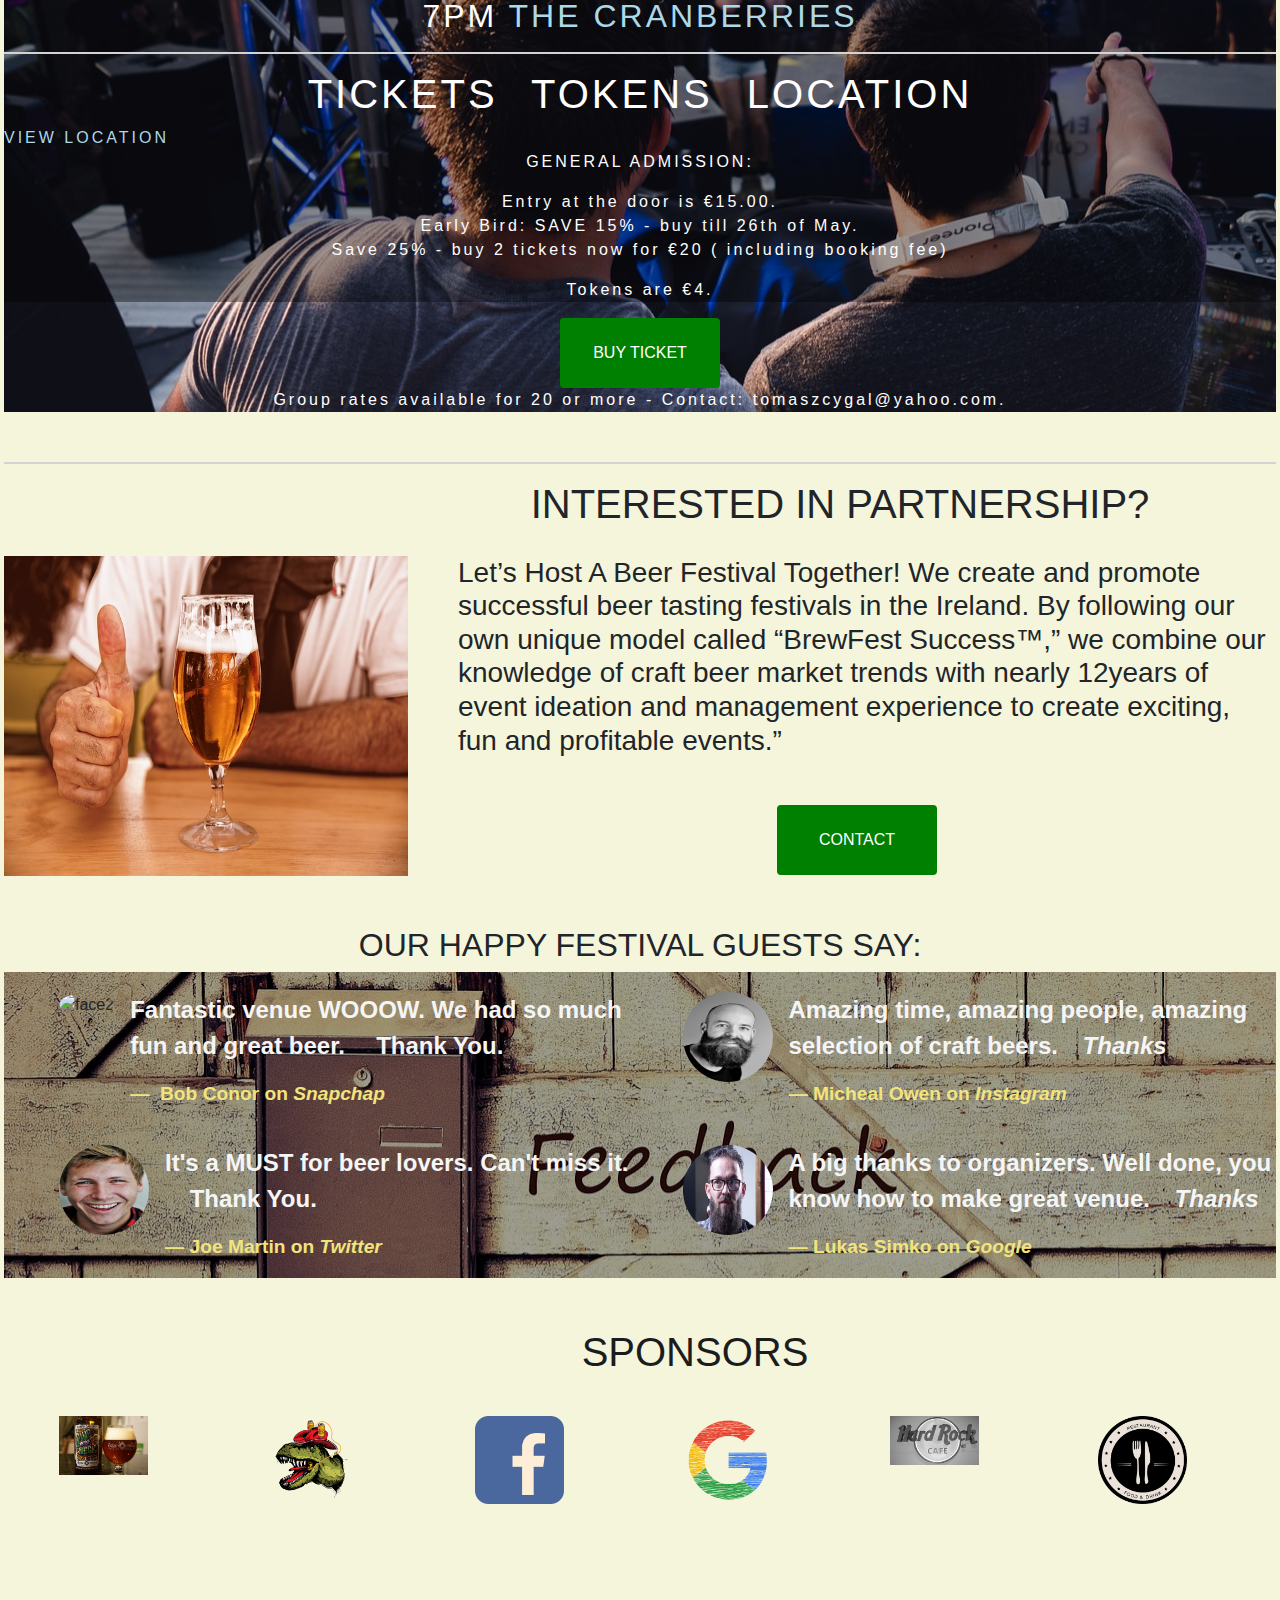
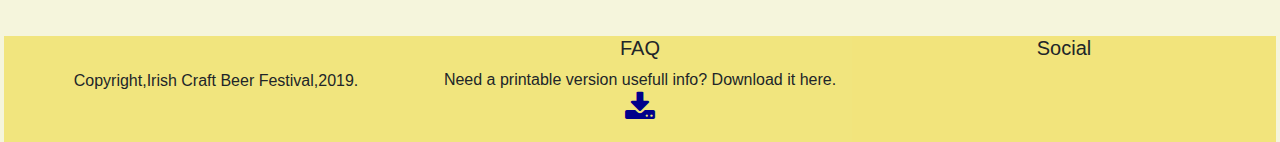
==== commit 14188854: "fixed responsivnes" ====
--- a/index.html
+++ b/index.html
@@ -239,29 +239,29 @@
             <div class="row justify-content-center gallery-row">
                 <div class="col-sm-4">
                     <img src="assets/images/beer-festival.jpg" 
-                    class="d-block img-gallery" alt="beer-festival">
+                    class="img-gallery" alt="beer-festival">
                 </div>
                 <div class="col-sm-4">
                     <img src="assets/images/tap.jpg" 
-                    class="d-block img-gallery" alt="tap">
+                    class="img-gallery" alt="tap">
                 </div>
                 <div class="col-sm-4">
                     <img src="assets/images/men-drinking1.jpg" 
-                    class="d-block img-gallery" alt="men-drinking1">
+                    class=" img-gallery" alt="men-drinking1">
                 </div>
             </div>
             <div class="row gallery-row">
                 <div class="col-sm-4">
                     <img src="assets/images/friends.jpg" 
-                    class="d-block img-gallery" alt="friends">
+                    class=" img-gallery" alt="friends">
                 </div>
                 <div class="col-sm-4">
                     <img src="assets/images/cheers.jpg" 
-                    class="d-block img-gallery" alt="cheers">
+                    class=" img-gallery" alt="cheers">
                 </div>
                 <div class="col-sm-4">
                     <img src="assets/images/smoke.jpg" 
-                    class="d-block img-gallery" alt="smoke">
+                    class="img-gallery d-none d-sm-block" alt="smoke">
                 </div>
             </div>
             </div>
@@ -335,8 +335,10 @@
                         </a>
                     </h2>
                     <hr>
-                    <h1 class="text-uppercase text-center">tickets tokens location</h1>
-                    <a href=https://www.google.com/maps/place/Marlay+Park/@53.2714853,-6.2693477,15z/data!4m5!3m4!1s0x48670bcc2f44739d:0x7aba0b0e84d6b979!8m2!3d53.273285!4d-6.268865 target="_blank" class="concert-location">
+                    <h1 class="text-uppercase text-center tickets-header">tickets tokens location</h1>
+                    <a href=https://www.google.com/maps/place/Marlay+Park/@53.2714853,
+                    -6.2693477,15z/data!4m5!3m4!1s0x48670bcc2f44739d:0x7aba0b0e84d6b979!8m2!3d53.273285!4d-6.268865 
+                    target="_blank" class="concert-location text-center">
                         VIEW LOCATION
                     </a>
                     <p class="text-center">GENERAL ADMISSION:</p>
--- a/assets/css/main.css
+++ b/assets/css/main.css
@@ -70,6 +70,12 @@
 .header {
     padding-bottom: 0px
 }
+.tickets-header{
+    word-spacing: 20px;
+}
+.partnership-heading{
+    margin-left: 20px;
+}
 
 .venue-header {
     color: white;
@@ -159,7 +165,7 @@
 }
 
 .row1-video {
-    margin-bottom: 120px;
+    margin-bottom: 0px;
     margin-top: 20px;
 }
 
@@ -508,8 +514,10 @@
 .concert-location {
     color: lightblue;
     text-decoration: none;
-    margin-left: 360px;
-    padding-left: 210px;
+    text-align: center;
+    /*margin-left: 360px;*/
+    /*padding-left: 210px;*/
+    
 }
 
 
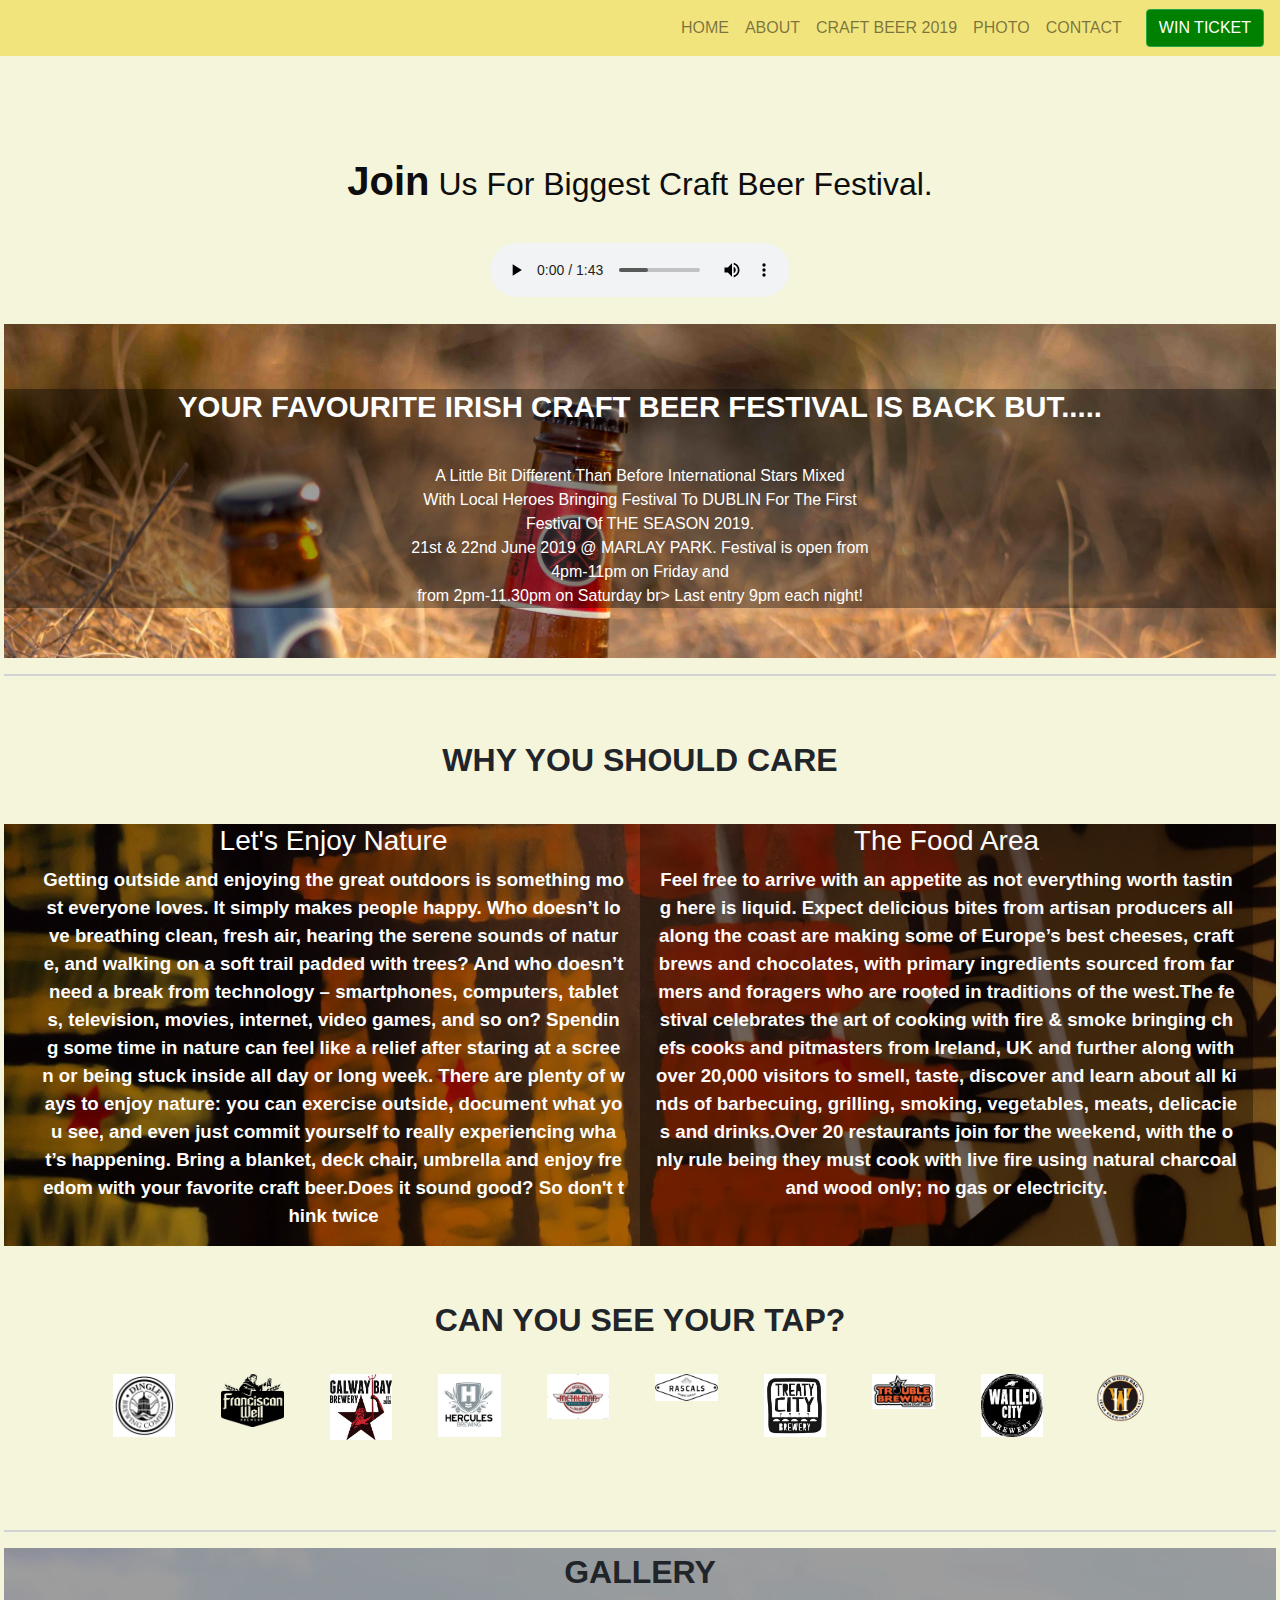
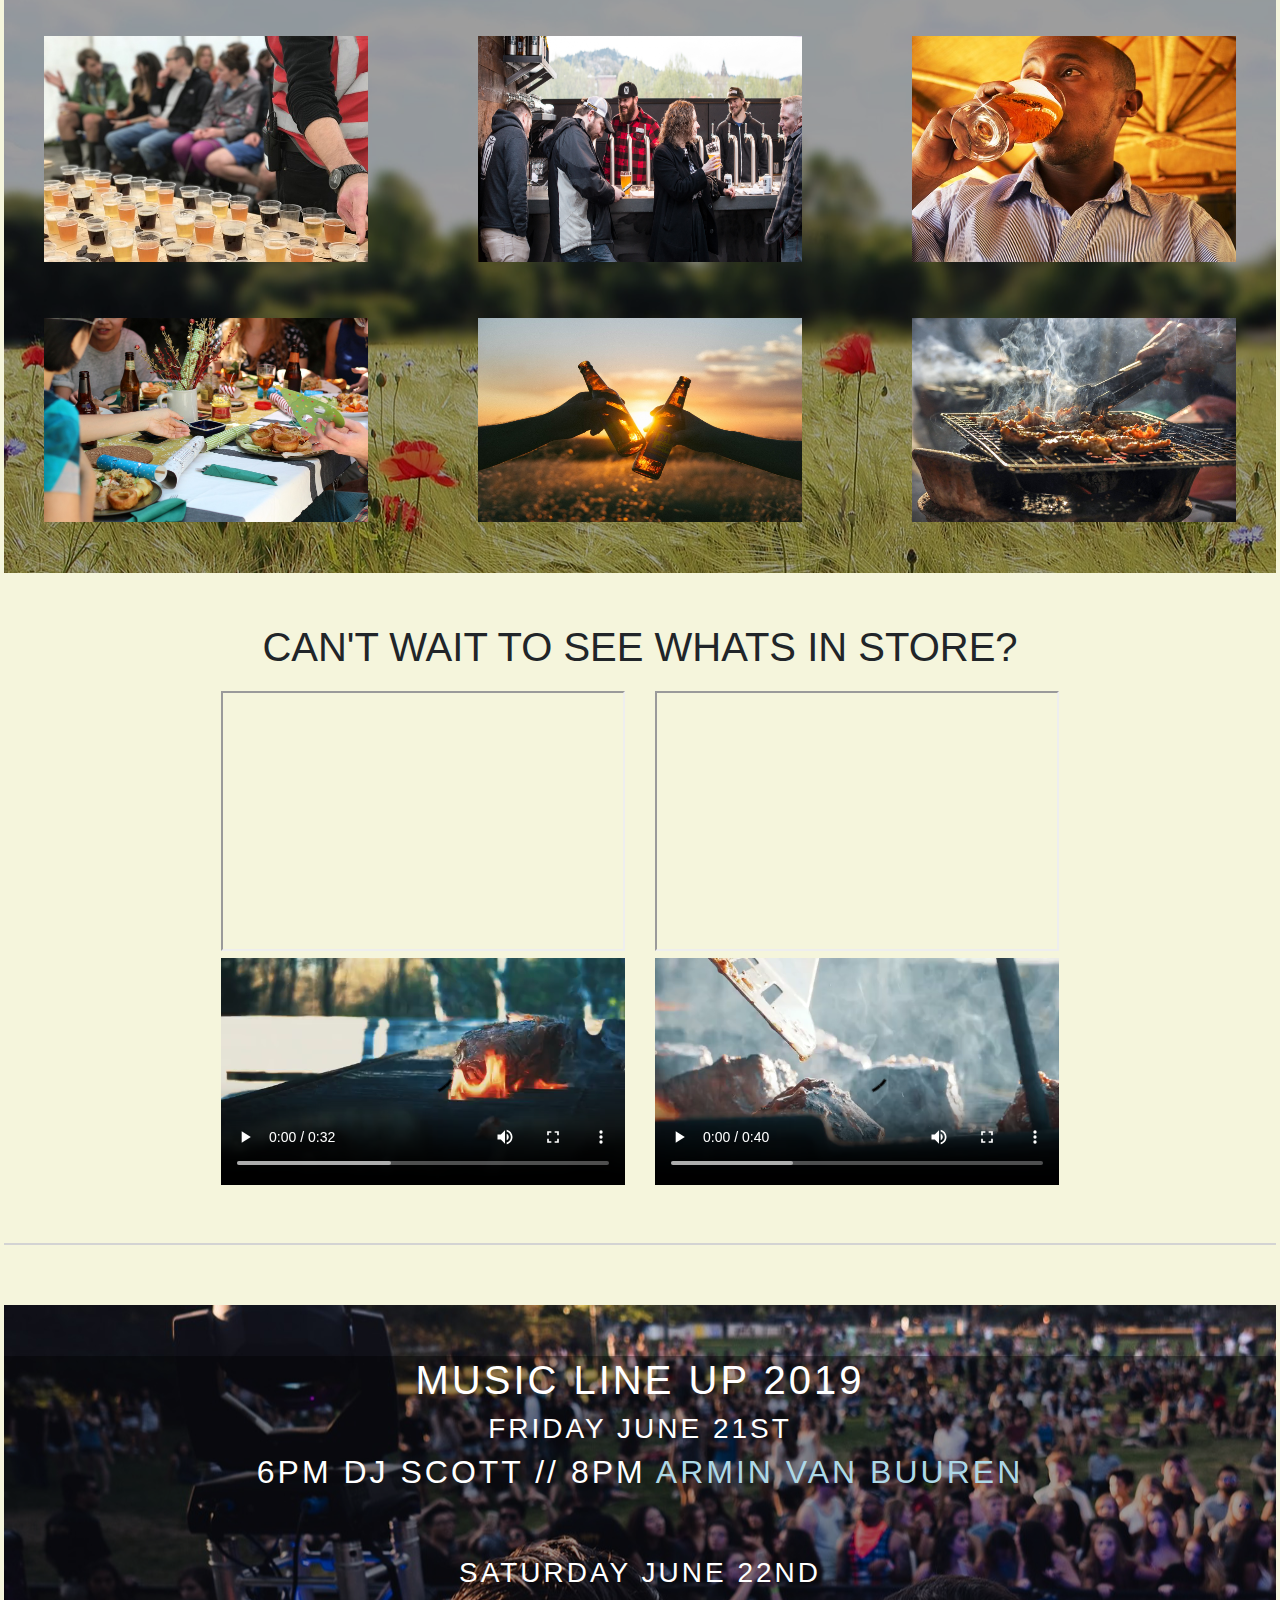
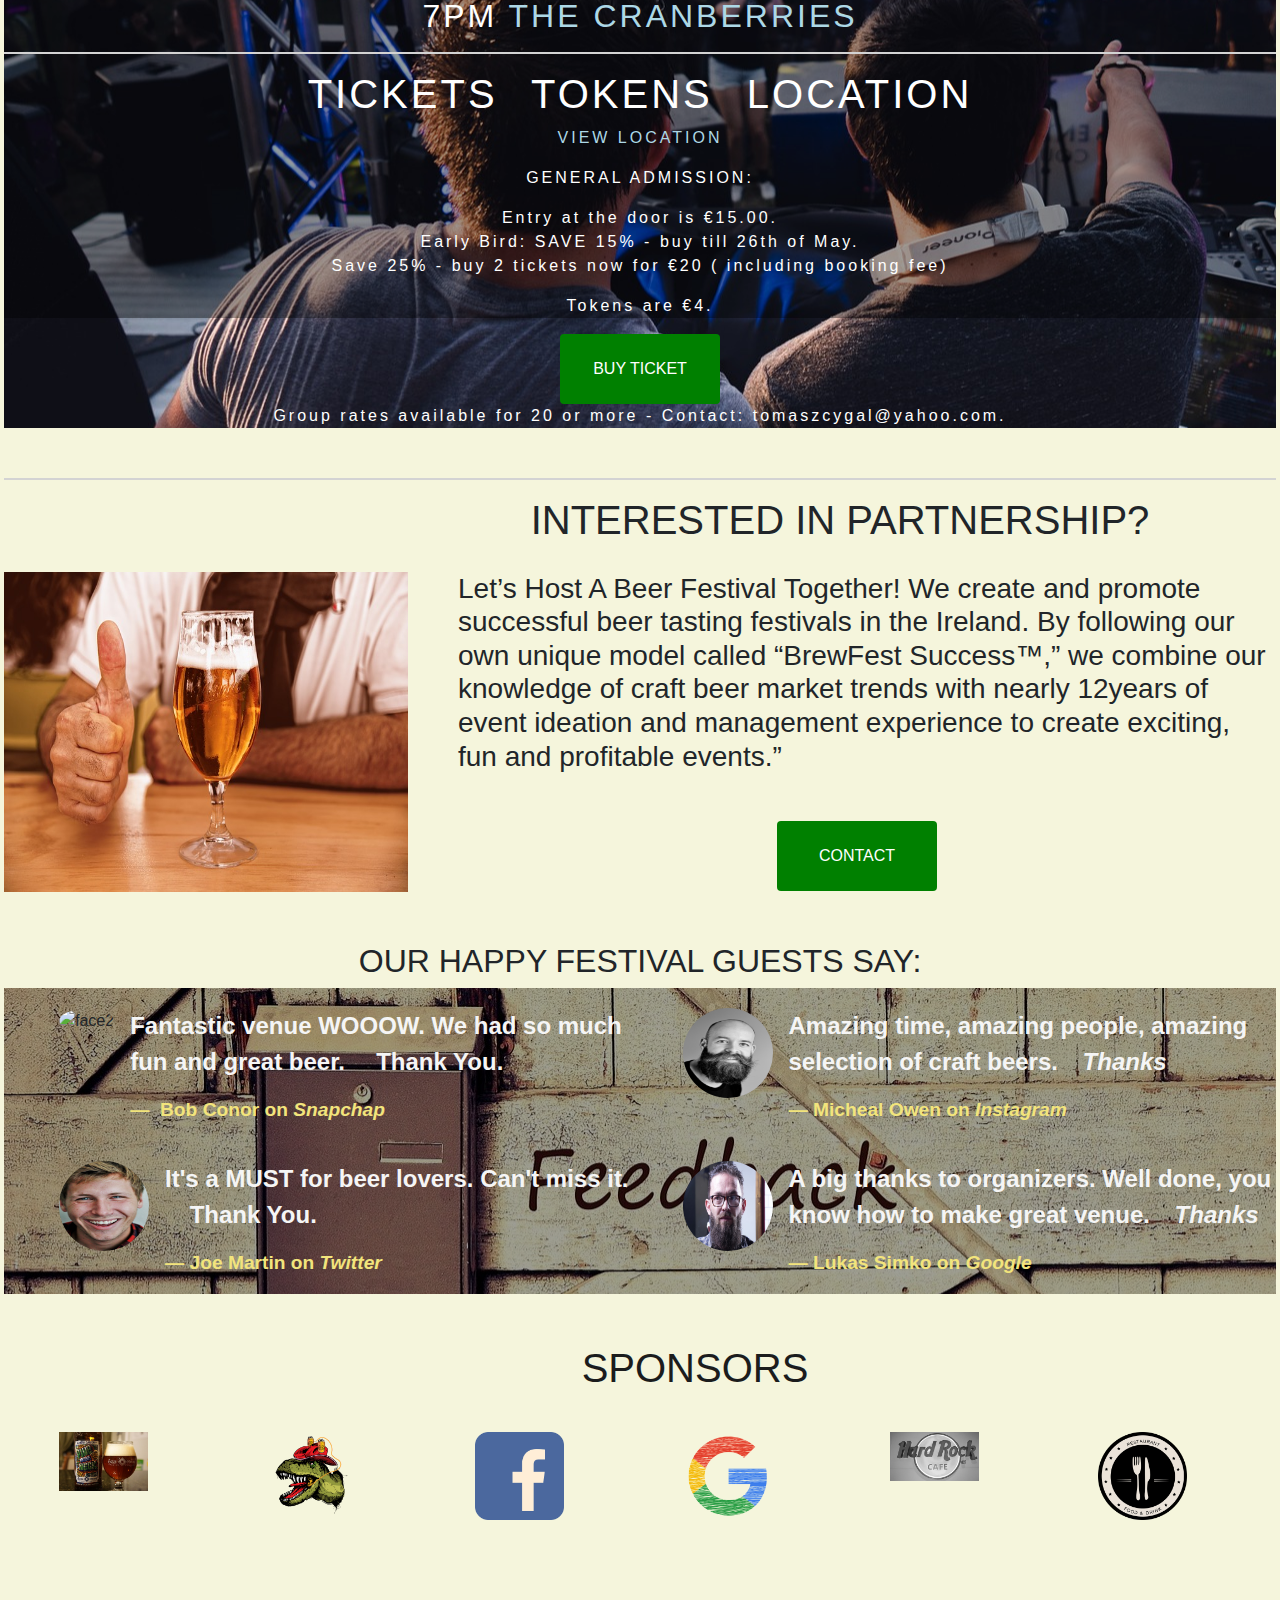
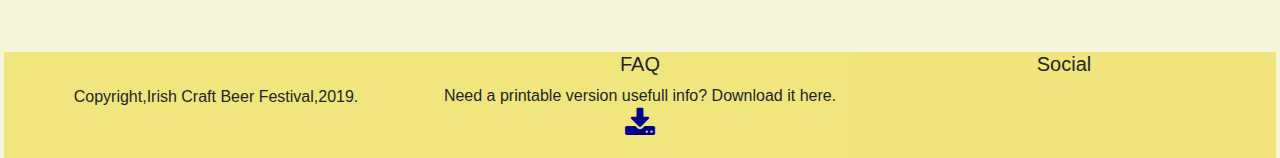
==== commit ffd4d9a8: "all fixed" ====
--- a/index.html
+++ b/index.html
@@ -338,8 +338,8 @@
                     <h1 class="text-uppercase text-center tickets-header">tickets tokens location</h1>
                     <a href=https://www.google.com/maps/place/Marlay+Park/@53.2714853,
                     -6.2693477,15z/data!4m5!3m4!1s0x48670bcc2f44739d:0x7aba0b0e84d6b979!8m2!3d53.273285!4d-6.268865 
-                    target="_blank" class="concert-location text-center">
-                        VIEW LOCATION
+                    target="_blank" class="concert-location align-center">
+                        <p align=center>VIEW LOCATION</p>
                     </a>
                     <p class="text-center">GENERAL ADMISSION:</p>
                     <p class="text-center">Entry at the door is €15.00.<br>
--- a/assets/css/main.css
+++ b/assets/css/main.css
@@ -195,9 +195,6 @@
 .advert-row {
     background-color: black;
     background: #00000061;
-
-
-
 }
 
 
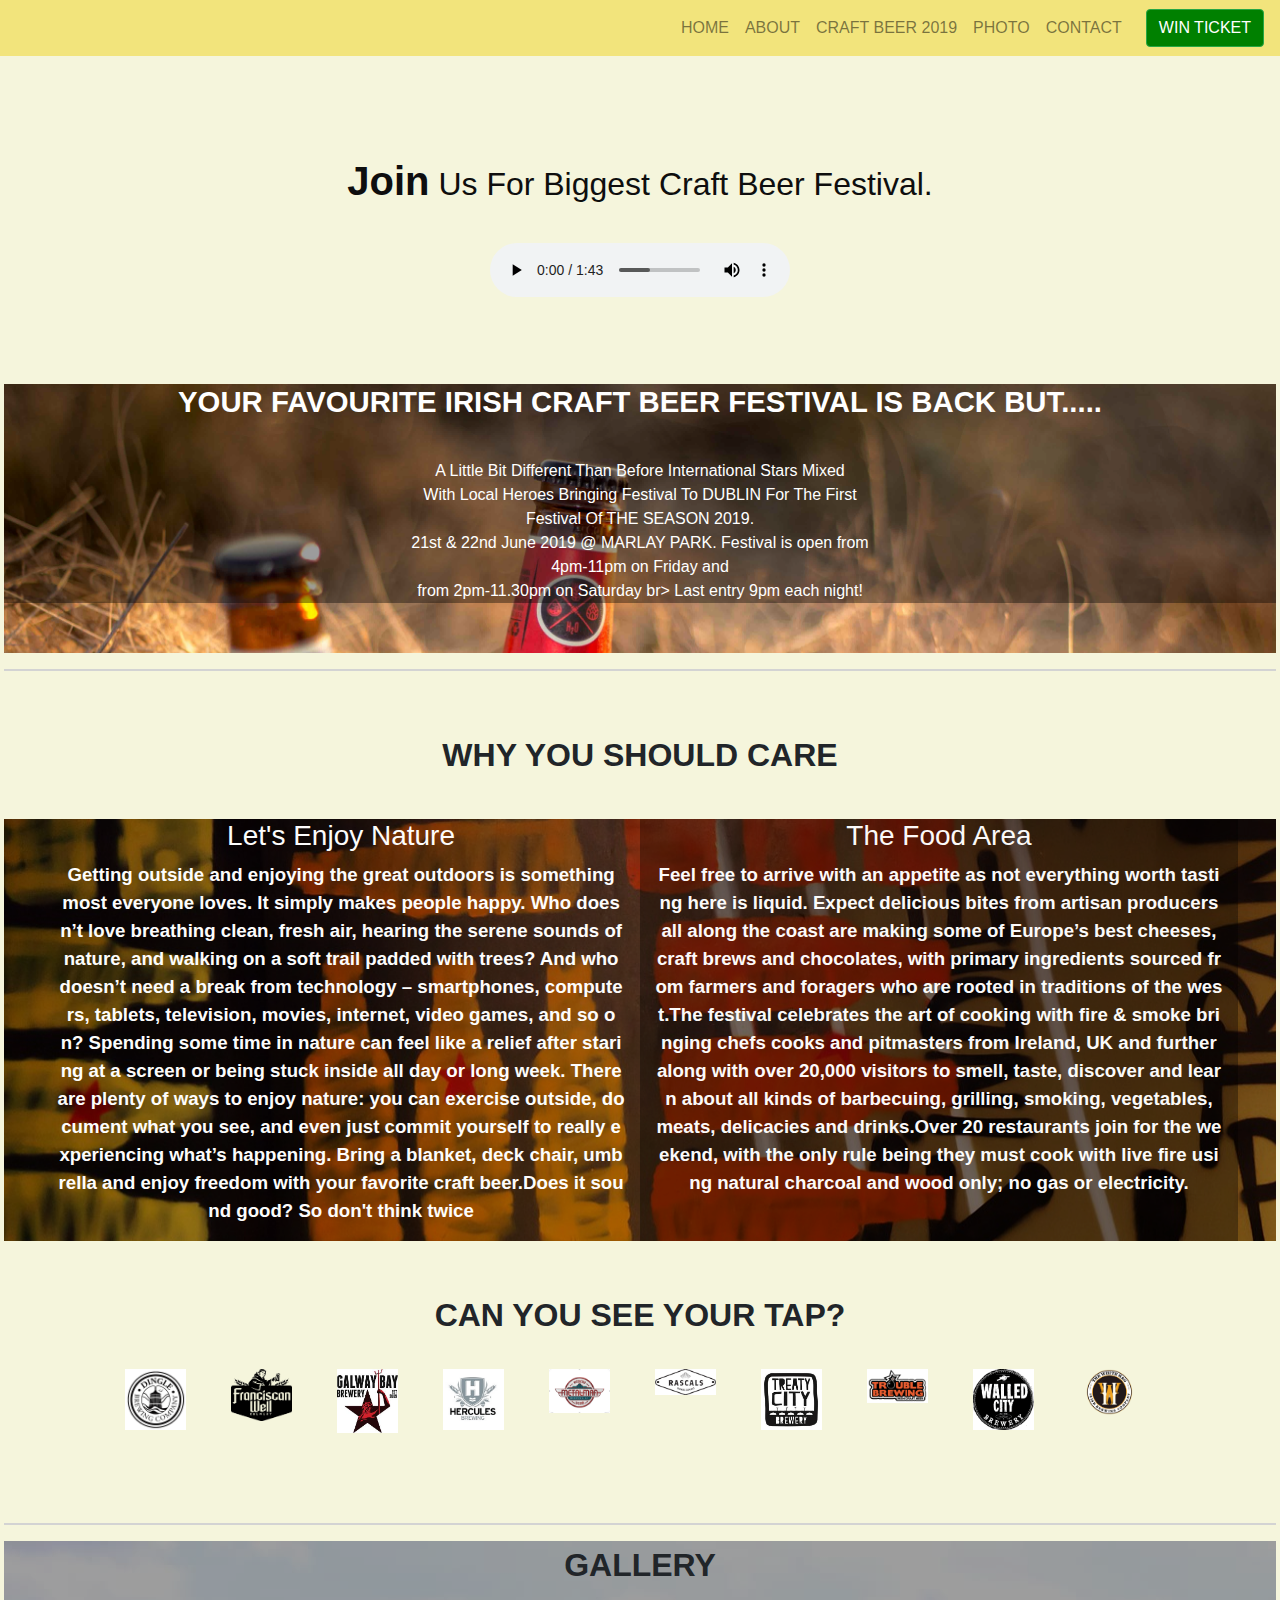
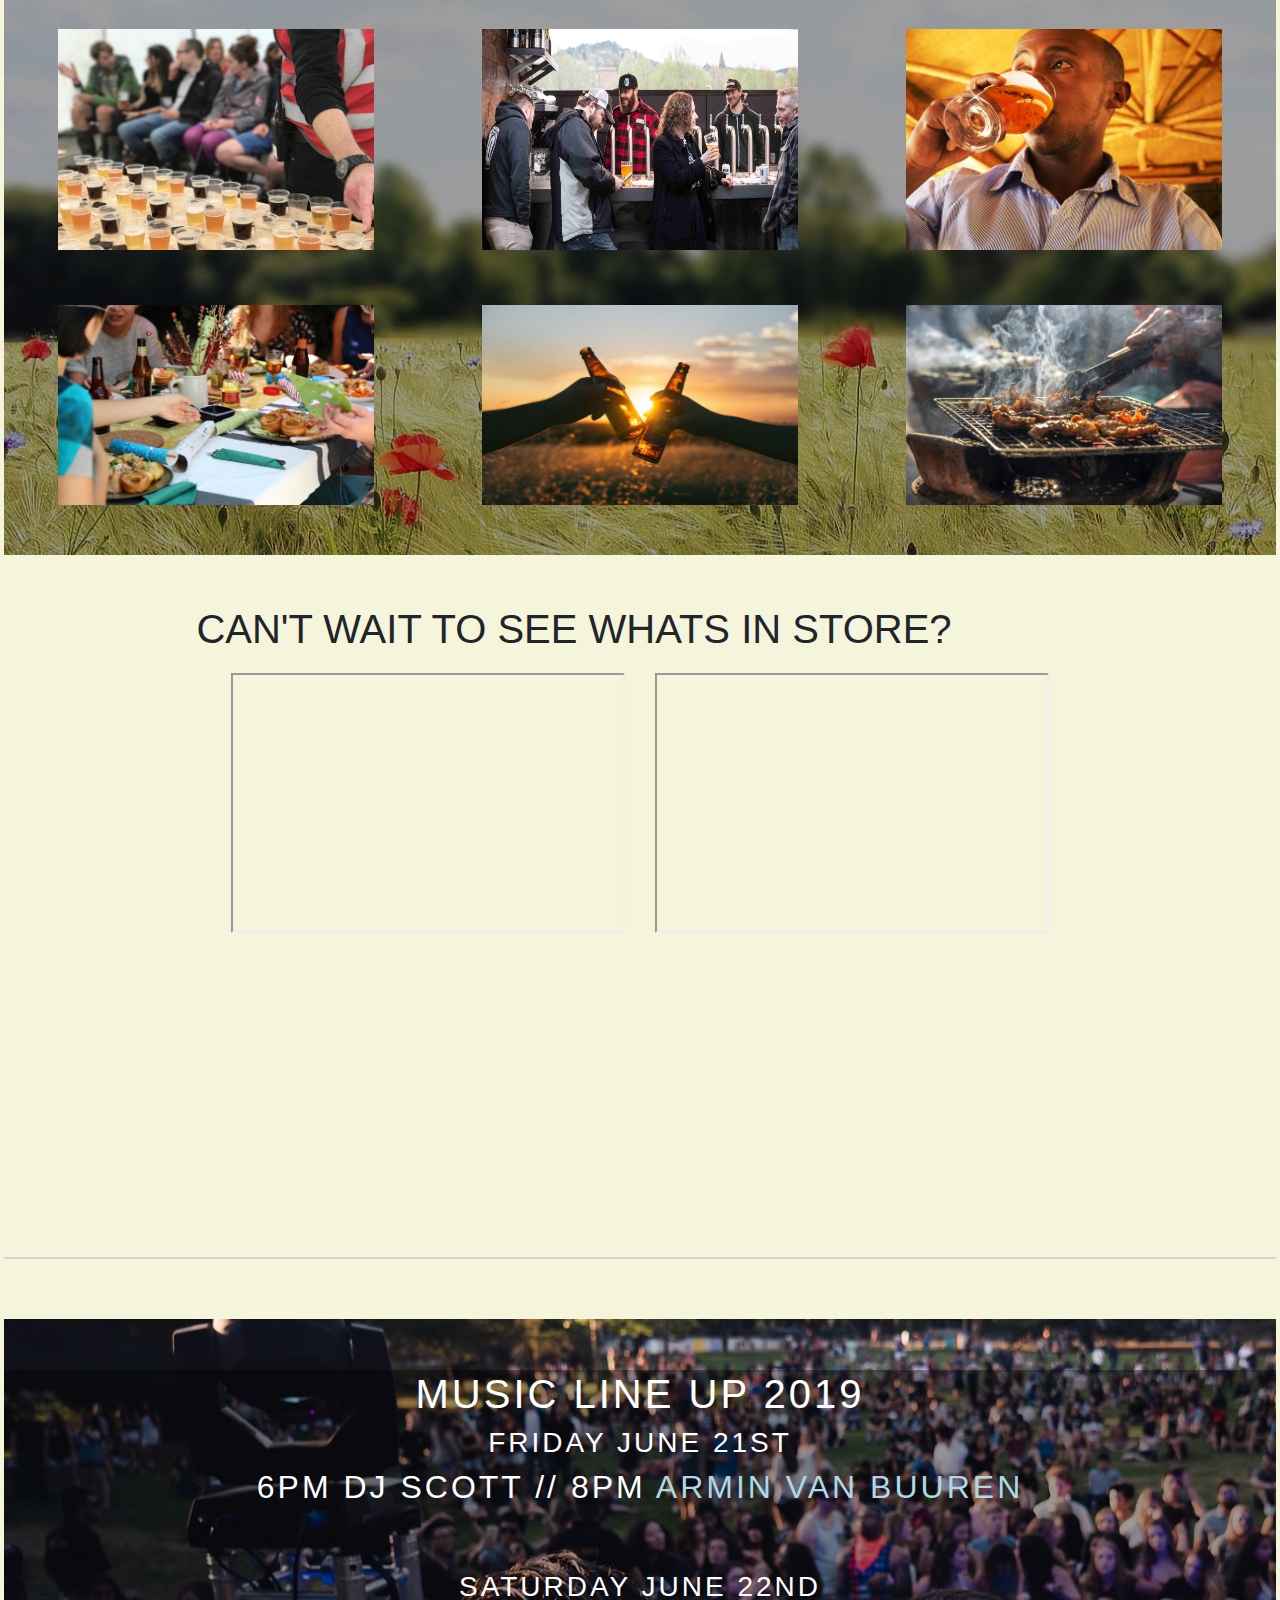
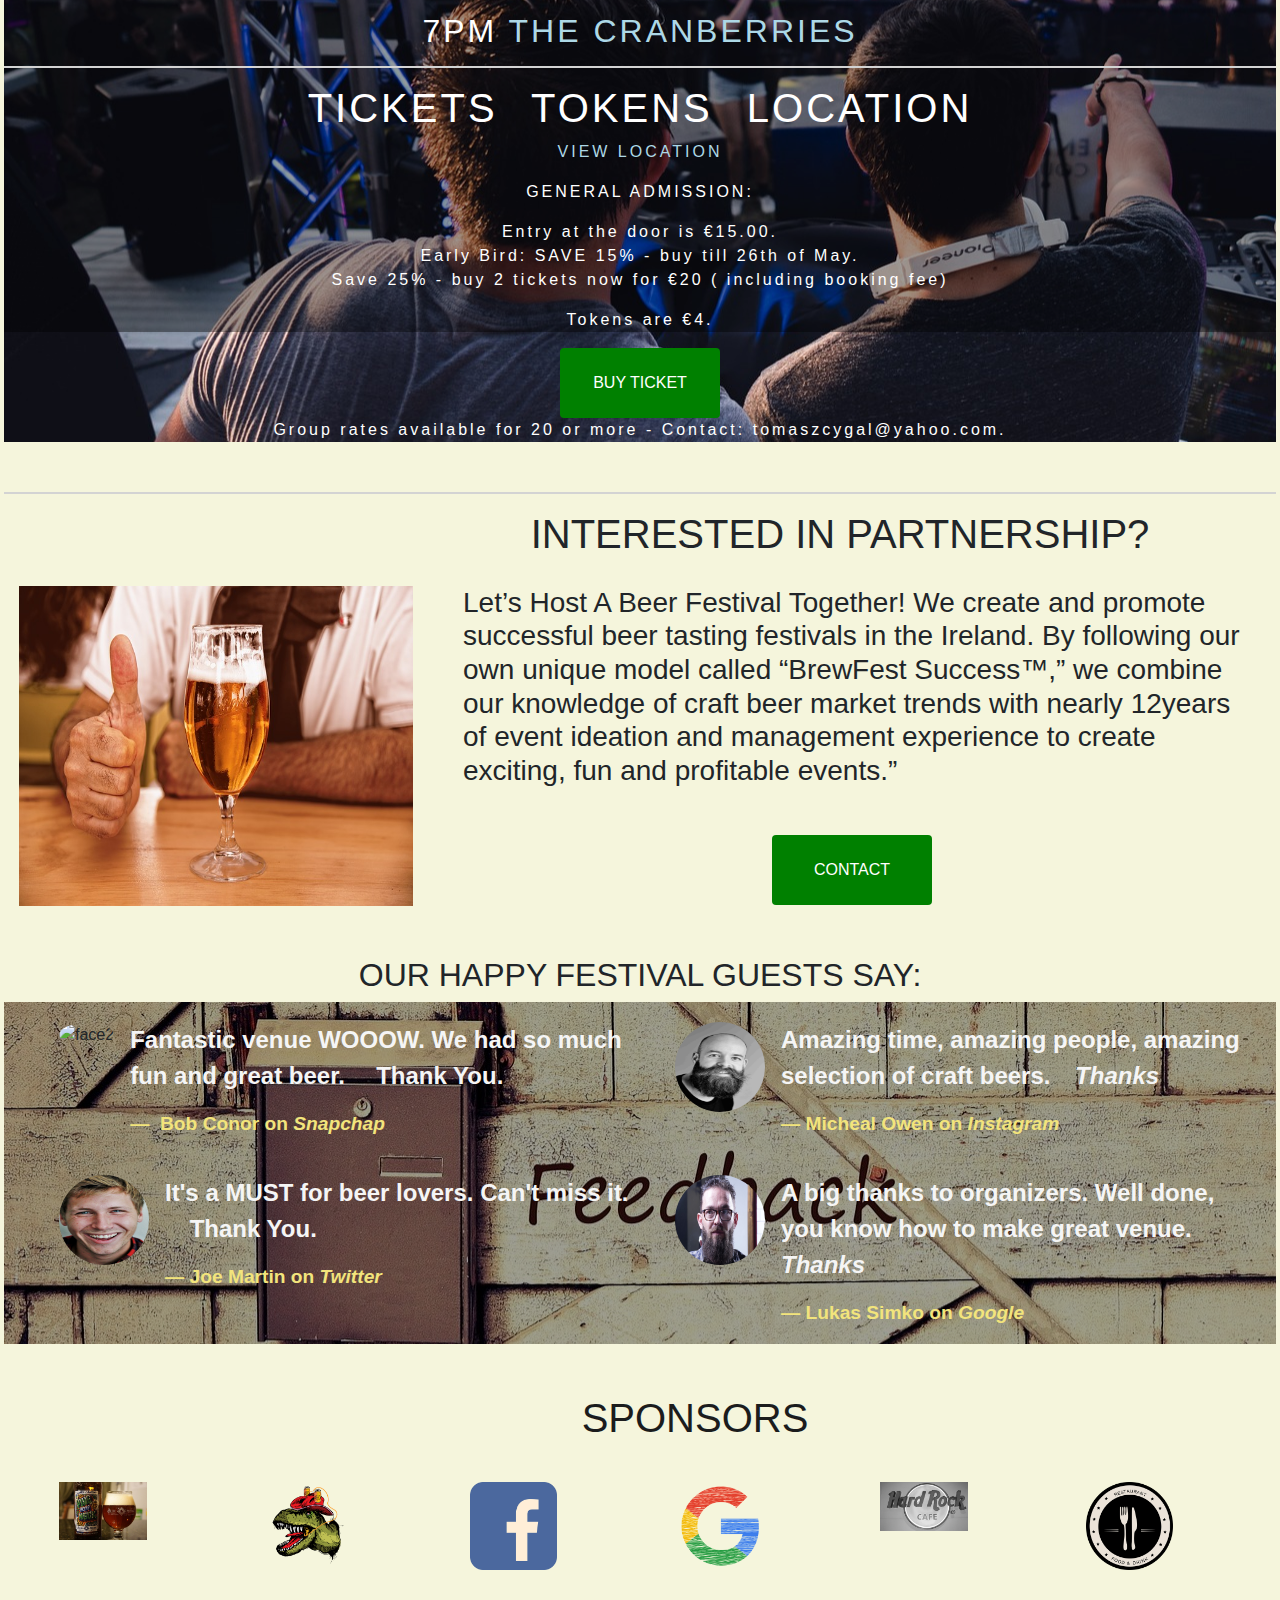
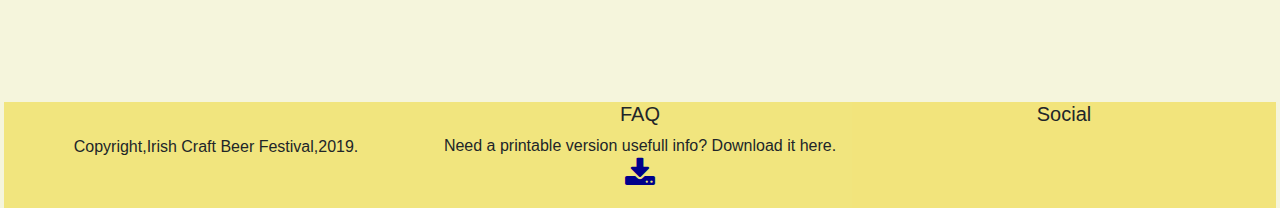
==== commit d2cd131b: "remived heavy video" ====
--- a/index.html
+++ b/index.html
@@ -36,7 +36,7 @@
                     </li>
 
                     <li class="nav-item">
-                            <a class="nav-link" href="#phone">Contact</a>
+                        <a class="nav-link" href="#phone">Contact</a>
                     </li>
                 </ul>
                 <!-- REQUEST WIN BUTTON -->
@@ -44,625 +44,583 @@
                 </button>
             </div>
         </nav>
-    <main>
-        <!-- The video -->
-        <div class="d-none d-lg-block">
-            <video autoplay muted loop id="myVideo">
+        <main>
+            <!-- The video -->
+            <div class="d-none d-lg-block">
+                <video autoplay muted loop id="myVideo">
 					<source src="assets/video/man.mp4" type="video/mp4">
 				</video>
-        </div>
-
-        <div class="audio-content d-none d-lg-block">
-            <div>
-                <h1 class="header"><strong>Join</strong><small> Us For Biggest Craft Beer Festival.</small></h1>
-                
-                <!-- For UX a sound button on request-->
             </div>
-            <audio src="assets/sound/nature-sound.mp3" class="audio" controls>
+
+            <div class="audio-content d-none d-lg-block">
+                <div>
+                    <h1 class="header"><strong>Join</strong><small> Us For Biggest Craft Beer Festival.</small></h1>
+
+                    <!-- For UX a sound button on request-->
+                </div>
+                <audio src="assets/sound/nature-sound.mp3" class="audio" controls>
 						<p>If you are reading this, it is because your browser does not support the audio element.</p>
 					</audio>
 
-        </div>
-
-
-
-        <!--END video element-->
-
-
-        <!-- Static image replaces video on mobile devices, to save data usage -->
-        <div class="bg-image-container d-lg-none">
-            <div class="row p-0 m-0">
-                <div class="col-12 p-0 m-0">
-                    <figure class="beer-mug-home" title="Beer festival Marley Park">
-                    </figure>
-                    <h1 class="tablet-callout text-center">Beer fest 22 June. Marley Park</h1>
-                            <h3 class="fontchange-sm text-center">Nature Has Arrived</h3>
-                            <p class="tablet-callout text-center">Enjoy your craft beer on a meadow</p>
-                </div>
-                <div class="add-container container-fluid text-center beer.mug">
-                    <div class="row container-fluid callout-row">
-                        <div class="col-md-12 text-mobile text-black">
-                         <h2 class="section-header text-center ">
-                        YOUR FAVOURITE IRISH CRAFT BEER FESTIVAL IS BACK BUT..... 
-                    </h2>
-                    
-                        <p class="callout-paragraph text-center hidden-md-down"> 
-                            A Little Bit Different Than Before International 
-                            Stars Mixed<br> With Local Heroes Bringing Festival 
-                            To DUBLIN For The First<br> Festival Of THE SEASON 2019.<br> 
-                            21st & 22nd June 2019 @ MARLAY PARK. Festival is open from <br>
-                                4pm-11pm on Friday and <br>from 2pm-11.30pm on Saturday
-                                br> Last entry 9pm each night!
-                        </p>   
-                        </div>
-                    </div>
-                </div>
-                <!--END overlay-->
             </div>
-        </div>
-        <!--END image element -->
-
-
-
-        <!--Section-->
-        <section id="about">
-            
-            <div class="row callout-row d-lg-block">
-                <div class="col-sm-12 advert-row">
-                    <div class="paragraph-wrapper container-fluid d-none d-lg-block">
-                    <h2 class="section-header text-center ">
-                        YOUR FAVOURITE IRISH CRAFT BEER FESTIVAL IS BACK BUT..... 
-                    </h2>
-                    
-                        <p class="callout-paragraph text-center hidden-md-down"> 
-                            A Little Bit Different Than Before International 
-                            Stars Mixed<br> With Local Heroes Bringing Festival 
-                            To DUBLIN For The First<br> Festival Of THE SEASON 2019.<br> 
-                            21st & 22nd June 2019 @ MARLAY PARK. Festival is open from <br>
-                                4pm-11pm on Friday and <br>from 2pm-11.30pm on Saturday
-                                br> Last entry 9pm each night!
-                        </p>
-                    </div>
+
+
+
+            <!--END video element-->
+
+
+            <!-- Static image replaces video on mobile devices, to save data usage -->
+            <div class="bg-image-container d-lg-none">
+                <div class="row p-0 m-0">
+                    <div class="col-12 p-0 m-0">
+                        <figure class="beer-mug-home" title="Beer festival Marley Park">
+                        </figure>
+                        <h1 class="tablet-callout text-center">Beer fest 22 June. Marley Park</h1>
+                        <h3 class="fontchange-sm text-center">Nature Has Arrived</h3>
+                        <p class="tablet-callout text-center">Enjoy your craft beer on a meadow</p>
+                    </div>
+                    <div class="add-container container-fluid text-center beer.mug">
+                        <div class="row container-fluid callout-row">
+                            <div class="col-md-12 text-mobile text-black">
+                                <h2 class="section-header text-center ">
+                                    YOUR FAVOURITE IRISH CRAFT BEER FESTIVAL IS BACK BUT.....
+                                </h2>
+
+                                <p class="callout-paragraph text-center hidden-md-down">
+                                    A Little Bit Different Than Before International Stars Mixed<br> With Local Heroes Bringing Festival To DUBLIN For The First<br> Festival Of THE SEASON 2019.<br> 21st & 22nd June 2019 @ MARLAY PARK. Festival is open
+                                    from <br> 4pm-11pm on Friday and <br>from 2pm-11.30pm on Saturday br> Last entry 9pm each night!
+                                </p>
+                            </div>
+                        </div>
+                    </div>
+                    <!--END overlay-->
+                </div>
             </div>
-            </div>
-            <!--Article-->
-            <hr>
-            <div>
-                <p class="reasons-header"><strong>WHY YOU SHOULD CARE</strong></p>
-            </div>
-            <div class="reasons-container">
-
-                <div class="reason-content">
-                    <div class="row" id="reason-text">
-                        <div class="col-sm-12 col-lg-6">
-                            <h3 class="text-center">Let's Enjoy Nature</h3>
-                            <p class="text-reasons">Getting outside and enjoying the great outdoors is something most everyone loves. It simply makes people happy. Who doesn’t love breathing clean, fresh air, hearing the serene sounds of nature, and walking on a soft trail padded
-                                with trees? And who doesn’t need a break from technology – smartphones, computers, tablets, television, movies, internet, video games, and so on? Spending some time in nature can feel like a relief after staring at a screen
-                                or being stuck inside all day or long week. There are plenty of ways to enjoy nature: you can exercise outside, document what you see, and even just commit yourself to really experiencing what’s happening. Bring a blanket,
-                                deck chair, umbrella and enjoy freedom with your favorite craft beer.Does it sound good? So don't think twice</p>
-                        </div>
-
-                        <div class="col-sm-12 col-lg-6 reason-content">
-                            <h3 class="text-center">The Food Area</h3>
-                            <p class="text-reasons">
-                                Feel free to arrive with an appetite as not everything worth tasting here is liquid. Expect delicious bites from artisan producers all along the coast are making some of Europe’s best cheeses, craft brews and chocolates, with primary ingredients sourced
-                                from farmers and foragers who are rooted in traditions of the west.The festival celebrates the art of cooking with fire & smoke bringing chefs cooks and pitmasters from Ireland, UK and further along with over 20,000 visitors
-                                to smell, taste, discover and learn about all kinds of barbecuing, grilling, smoking, vegetables, meats, delicacies and drinks.Over 20 restaurants join for the weekend, with the only rule being they must cook with live
-                                fire using natural charcoal and wood only; no gas or electricity.
-
+            <!--END image element -->
+
+
+
+            <!--Section-->
+            <section id="about">
+
+                <div class="row callout-row d-lg-block">
+                    <div class="col-sm-12 advert-row">
+                        <div class="paragraph-wrapper container-fluid d-none d-lg-block">
+                            <h2 class="section-header text-center ">
+                                YOUR FAVOURITE IRISH CRAFT BEER FESTIVAL IS BACK BUT.....
+                            </h2>
+
+                            <p class="callout-paragraph text-center hidden-md-down">
+                                A Little Bit Different Than Before International Stars Mixed<br> With Local Heroes Bringing Festival To DUBLIN For The First<br> Festival Of THE SEASON 2019.<br> 21st & 22nd June 2019 @ MARLAY PARK. Festival is open from
+                                <br> 4pm-11pm on Friday and <br>from 2pm-11.30pm on Saturday br> Last entry 9pm each night!
                             </p>
                         </div>
                     </div>
                 </div>
-
-            </div>
-        </section>
-
-        <section class="d-none d-lg-block" id="beer-participants">
-            <p class="your-tap text-center text-uppercase">Can You See Your Tap?</p>
-            <div class="row">
-                <div class="col-sm-1"></div>
-                <div class="col-sm-1">
-                    <a href="http://www.dingledistillery.ie/" target="_blank">
+                <!--Article-->
+                <hr>
+                <div>
+                    <p class="reasons-header"><strong>WHY YOU SHOULD CARE</strong></p>
+                </div>
+                <div class="reasons-container">
+
+                    <div class="reason-content">
+                        <div class="row" id="reason-text">
+                            <div class="col-sm-12 col-lg-6">
+                                <h3 class="text-center">Let's Enjoy Nature</h3>
+                                <p class="text-reasons">Getting outside and enjoying the great outdoors is something most everyone loves. It simply makes people happy. Who doesn’t love breathing clean, fresh air, hearing the serene sounds of nature, and walking on a soft trail
+                                    padded with trees? And who doesn’t need a break from technology – smartphones, computers, tablets, television, movies, internet, video games, and so on? Spending some time in nature can feel like a relief after staring
+                                    at a screen or being stuck inside all day or long week. There are plenty of ways to enjoy nature: you can exercise outside, document what you see, and even just commit yourself to really experiencing what’s happening.
+                                    Bring a blanket, deck chair, umbrella and enjoy freedom with your favorite craft beer.Does it sound good? So don't think twice</p>
+                            </div>
+
+                            <div class="col-sm-12 col-lg-6 reason-content">
+                                <h3 class="text-center">The Food Area</h3>
+                                <p class="text-reasons">
+                                    Feel free to arrive with an appetite as not everything worth tasting here is liquid. Expect delicious bites from artisan producers all along the coast are making some of Europe’s best cheeses, craft brews and chocolates, with primary ingredients sourced
+                                    from farmers and foragers who are rooted in traditions of the west.The festival celebrates the art of cooking with fire & smoke bringing chefs cooks and pitmasters from Ireland, UK and further along with over 20,000
+                                    visitors to smell, taste, discover and learn about all kinds of barbecuing, grilling, smoking, vegetables, meats, delicacies and drinks.Over 20 restaurants join for the weekend, with the only rule being they must cook
+                                    with live fire using natural charcoal and wood only; no gas or electricity.
+
+                                </p>
+                            </div>
+                        </div>
+                    </div>
+
+                </div>
+            </section>
+
+            <section class="d-none d-lg-block" id="beer-participants">
+                <p class="your-tap text-center text-uppercase">Can You See Your Tap?</p>
+                <div class="row">
+                    <div class="col-sm-1"></div>
+                    <div class="col-sm-1">
+                        <a href="http://www.dingledistillery.ie/" target="_blank">
                         <img src="assets/images/dingle.png" 
                         class="d-block img-participants" alt="dingle" > 
                     </a>
 
-                </div>
-                <div class="col-sm-1">
-                    <a href="http://franciscanwellbrewery.com/en/check?returnUrl=/en/index" 
-                        target="_blank"><img src="assets/images/franciscan-well.gif" 
+                    </div>
+                    <div class="col-sm-1">
+                        <a href="http://franciscanwellbrewery.com/en/check?returnUrl=/en/index" target="_blank"><img src="assets/images/franciscan-well.gif" 
                         class="d-block img-participants" alt="franciscan-well"> 
                     </a>
-                </div>
-                <div class="col-sm-1">
-                    <a href="https://www.galwaybaybrewery.com/" target="_blank">
+                    </div>
+                    <div class="col-sm-1">
+                        <a href="https://www.galwaybaybrewery.com/" target="_blank">
                         <img src="assets/images/galway.jpg" 
                         class="d-block img-participants" alt="galway">
                     </a>
-                </div>
-                <div class="col-sm-1">
-                    <a href="https://www.yardsmanlager.com/" target="_blank">
+                    </div>
+                    <div class="col-sm-1">
+                        <a href="https://www.yardsmanlager.com/" target="_blank">
                         <img src="assets/images/hercules.gif" 
                         class="d-block img-participants" alt="hercules">  
                     </a>
-                </div>
-                <div class="col-sm-1">
-                    <a href="https://www.metalmanbrewing.com/" target="_blank">
+                    </div>
+                    <div class="col-sm-1">
+                        <a href="https://www.metalmanbrewing.com/" target="_blank">
                         <img src="assets/images/metalman.png" 
                         class="d-block img-participants" alt="metalman">  
                     </a>
-                </div>
-                <div class="col-sm-1">
-                    <a href="https://rascalsbrewing.com/" target="_blank">
+                    </div>
+                    <div class="col-sm-1">
+                        <a href="https://rascalsbrewing.com/" target="_blank">
                         <img src="assets/images/rascals-logo.png" 
                         class="d-block img-participants" alt="rascals-logo">
                     </a>
-                </div>
-                <div class="col-sm-1">
-                    <a href="https://treatycitybrewery.ie/" target="_blank">
+                    </div>
+                    <div class="col-sm-1">
+                        <a href="https://treatycitybrewery.ie/" target="_blank">
                         <img src="assets/images/treaty.jpg" 
                         class="d-block img-participants" alt="treaty">
                     </a>
-                </div>
-                <div class="col-sm-1">
-                    <a href="https://troublebrewing.ie/" target="_blank">
+                    </div>
+                    <div class="col-sm-1">
+                        <a href="https://troublebrewing.ie/" target="_blank">
                         <img src="assets/images/trouble.png" 
                         class="d-block img-participants" alt="trouble">
                     </a>
-                </div>
-                <div class="col-sm-1">
-                    <a href="https://walledcitybrewery.com/" target="_blank">
+                    </div>
+                    <div class="col-sm-1">
+                        <a href="https://walledcitybrewery.com/" target="_blank">
                         <img src="assets/images/walled-city.png" 
                         class="d-block img-participants" alt="walled-city"> 
                     </a>
-                </div>
-                <div class="col-sm-1">
-                    <a href="https://thewhitehag.com/" target="_blank">
+                    </div>
+                    <div class="col-sm-1">
+                        <a href="https://thewhitehag.com/" target="_blank">
                         <img src="assets/images/white-hag.png" 
                         class="d-block img-participants" alt="white-hag"> 
                     </a>
-                </div>
-                <div class="col-sm-1"></div>
-            </div>
-        </section>
-        <hr>
-        <!--End of Article-->
-
-
-        <!--GALLERY SECTION-->
-
-        <section class="gallery-section" id="gallery">
-            <div class="gallery-opacity">
-            <p class="gallery-heading text-center">GALLERY</p>
-
-            <div class="row justify-content-center gallery-row">
-                <div class="col-sm-4">
-                    <img src="assets/images/beer-festival.jpg" 
-                    class="img-gallery" alt="beer-festival">
-                </div>
-                <div class="col-sm-4">
-                    <img src="assets/images/tap.jpg" 
-                    class="img-gallery" alt="tap">
-                </div>
-                <div class="col-sm-4">
-                    <img src="assets/images/men-drinking1.jpg" 
-                    class=" img-gallery" alt="men-drinking1">
-                </div>
-            </div>
-            <div class="row gallery-row">
-                <div class="col-sm-4">
-                    <img src="assets/images/friends.jpg" 
-                    class=" img-gallery" alt="friends">
-                </div>
-                <div class="col-sm-4">
-                    <img src="assets/images/cheers.jpg" 
-                    class=" img-gallery" alt="cheers">
-                </div>
-                <div class="col-sm-4">
-                    <img src="assets/images/smoke.jpg" 
-                    class="img-gallery d-none d-sm-block" alt="smoke">
-                </div>
-            </div>
-            </div>
-        </section>
-
-        <!--END OF GALLERY-->
-
-
-        <!-- Video section-->
-
-        <section id="video">
-            <div class="video-heading container fluid">
-                <h1 class="text-uppercase text-center">Can't wait to See whats in store?</h1>
-
-            </div>
-            <div class="row row1-video">
-                <div class="col-sm-2"></div>
-                <div class="col-sm-4 "><iframe width= "100%" height="260" src="https://www.youtube.com/embed/EketHuXJ3_c" allow="accelerometer; autoplay; encrypted-media; gyroscope; 
+                    </div>
+                    <div class="col-sm-1"></div>
+                </div>
+            </section>
+            <hr>
+            <!--End of Article-->
+
+
+            <!--GALLERY SECTION-->
+
+            <section class="gallery-section" id="gallery">
+                <div class="gallery-opacity">
+                    <p class="gallery-heading text-center">GALLERY</p>
+
+                    <div class="row justify-content-center gallery-row">
+                        <div class="col-sm-4">
+                            <img src="assets/images/beer-festival.jpg" class="img-gallery" alt="beer-festival">
+                        </div>
+                        <div class="col-sm-4">
+                            <img src="assets/images/tap.jpg" class="img-gallery" alt="tap">
+                        </div>
+                        <div class="col-sm-4">
+                            <img src="assets/images/men-drinking1.jpg" class=" img-gallery" alt="men-drinking1">
+                        </div>
+                    </div>
+                    <div class="row gallery-row">
+                        <div class="col-sm-4">
+                            <img src="assets/images/friends.jpg" class=" img-gallery" alt="friends">
+                        </div>
+                        <div class="col-sm-4">
+                            <img src="assets/images/cheers.jpg" class=" img-gallery" alt="cheers">
+                        </div>
+                        <div class="col-sm-4">
+                            <img src="assets/images/smoke.jpg" class="img-gallery d-none d-sm-block" alt="smoke">
+                        </div>
+                    </div>
+                </div>
+            </section>
+
+            <!--END OF GALLERY-->
+
+
+            <!-- Video section-->
+
+            <section id="video">
+                <div class="video-heading container fluid">
+                    <h1 class="text-uppercase text-center">Can't wait to See whats in store?</h1>
+
+                </div>
+                <div class="row row1-video">
+                    <div class="col-sm-2"></div>
+                    <div class="col-sm-4 "><iframe width="100%" height="260" src="https://www.youtube.com/embed/EketHuXJ3_c" allow="accelerometer; autoplay; encrypted-media; gyroscope; 
+                                picture-in-picture" allowfullscreen class="video-promo1 embed-responsive-21by9">
+                     "></iframe></div>
+
+                    <div class="col-sm-4"><iframe width="100%" height="260" src="https://www.youtube.com/embed/8p1J7ZY-CyY" allow="accelerometer; autoplay; encrypted-media; gyroscope; 
                                 picture-in-picture" allowfullscreen class="video-promo1 embed-responsive-21by9">
  "></iframe></div>
-
-                <div class="col-sm-4"><iframe width= "100%" height="260"src="https://www.youtube.com/embed/8p1J7ZY-CyY" allow="accelerometer; autoplay; encrypted-media; gyroscope; 
-                                picture-in-picture" allowfullscreen class="video-promo1 embed-responsive-21by9">
- "></iframe></div>
-            </div>
-            <div class="row row2-video">
-                <div class="col-sm-2"></div>
-                <div class="col-sm-4">
-                    <video width= "100%" controls class="video-promo2">
-                         <source  src="assets/video/steak1.mp4" type="video/mp4">
-                   </video>
-                </div>
-                <div class="col-sm-4">
-                    <video width= "100%" controls class="video-promo2">
-                         <source  src="assets/video/steak2.mp4" type="video/mp4">
-                    </video>
-                </div>
-
-            </div>
-        </section>
-
-
-
-        <!--END of Video section-->
-
-        <hr>
-
-
-        <!--ABOUT VENUE MUSIC TICKETS-->
-        
-        <section id="tickets">
-            <div class="container-fluid venue-container"
-                    id="music-lineup-heading">
-                <div class="venue-wrapper">
-                    <h1 class="text-uppercase text-center venue-header">
-                        MUSIC LINE UP 2019
+                </div>
+                <div class="row row2-video">
+                    <div class="col-sm-2"></div>
+                    <div class="col-sm-4">
+                        <iframe width="100%" height="260" src="https://www.youtube.com/embed/VFyM4zycoHY" frameborder="0" allow="accelerometer; autoplay; encrypted-media; gyroscope; picture-in-picture" allowfullscreen></iframe>
+                    </div>
+                    <div class="col-sm-4">
+                        <iframe width="100%" height="260" src="https://www.youtube.com/embed/gdxQCpkIAdE" frameborder="0" allow="accelerometer; autoplay; encrypted-media; gyroscope; picture-in-picture" allowfullscreen></iframe>
+                    </div>
+
+                </div>
+            </section>
+
+
+
+            <!--END of Video section-->
+
+            <hr>
+
+
+            <!--ABOUT VENUE MUSIC TICKETS-->
+
+            <section id="tickets">
+                <div class="container-fluid venue-container" id="music-lineup-heading">
+                    <div class="venue-wrapper">
+                        <h1 class="text-uppercase text-center venue-header">
+                            MUSIC LINE UP 2019
+                        </h1>
+                        <h3 class="text-uppercase text-center venue-header">
+                            Friday June 21st
+                        </h3>
+                        <h2 class="text-uppercase text-center">6pm DJ SCOTT // 8pm
+                            <a href="https://www.arminvanbuuren.com/biography/" target="_blank" class="concert-links"> Armin Van Buuren 
+                        </a>
+                        </h2>
+                        <h1 style="text-align:center;white-space:pre-wrap;">&nbsp; </h1>
+                        <h3 class="text-uppercase text-center">Saturday June 22nd</h3>
+                        <h2 class="text-uppercase text-center">7pm
+                            <a href="https://www.cranberries.com/music" target="_blank" class="concert-links">The Cranberries
+                        </a>
+                        </h2>
+                        <hr>
+                        <h1 class="text-uppercase text-center tickets-header">tickets tokens location</h1>
+                        <a href=https://www.google.com/maps/place/Marlay+Park/@53.2714853, -6.2693477,15z/data!4m5!3m4!1s0x48670bcc2f44739d:0x7aba0b0e84d6b979!8m2!3d53.273285!4d-6.268865 target="_blank" class="concert-location align-center">
+                            <p align=center>VIEW LOCATION</p>
+                        </a>
+                        <p class="text-center">GENERAL ADMISSION:</p>
+                        <p class="text-center">Entry at the door is €15.00.<br> Early Bird: SAVE 15% - buy till 26th of May.
+                            <br>Save 25% - buy 2 tickets now for €20 ( including booking fee) </p>
+                        <p class="text-center">Tokens are €4.</p>
+                    </div>
+
+                    <div class="col-sm-12 text-center">
+                        <button type="button" class="btn buy-button center-block" id="buy-button" data-toggle="modal" data-target="#buyTicket">
+                            BUY TICKET</button>
+                    </div>
+
+
+
+                    <p class="text-center">Group rates available for 20 or more - Contact: tomaszcygal@yahoo.com.
+                    </p>
+                </div>
+
+
+            </section>
+
+            <hr>
+
+            <!--END ABOUT VENUE MUSIC TICKETS-->
+
+
+
+
+            <!--PARTNERSHIP-->
+
+            <section id="phone">
+                <div>
+                    <h1 class="text-center partnership-header d-none d-lg-block">
+                        INTERESTED IN PARTNERSHIP?
                     </h1>
-                    <h3 class="text-uppercase text-center venue-header">
-                        Friday June 21st
-                    </h3>
-                    <h2 class="text-uppercase text-center">6pm DJ SCOTT // 8pm 
-                        <a href="https://www.arminvanbuuren.com/biography/" 
-                            target="_blank" class="concert-links"> Armin Van Buuren 
-                        </a>
-                    </h2>
-                    <h1 style="text-align:center;white-space:pre-wrap;">&nbsp; </h1>
-                    <h3 class="text-uppercase text-center">Saturday June 22nd</h3>
-                    <h2 class="text-uppercase text-center">7pm 
-                        <a href="https://www.cranberries.com/music" target="_blank" 
-                            class="concert-links">The Cranberries
-                        </a>
-                    </h2>
-                    <hr>
-                    <h1 class="text-uppercase text-center tickets-header">tickets tokens location</h1>
-                    <a href=https://www.google.com/maps/place/Marlay+Park/@53.2714853,
-                    -6.2693477,15z/data!4m5!3m4!1s0x48670bcc2f44739d:0x7aba0b0e84d6b979!8m2!3d53.273285!4d-6.268865 
-                    target="_blank" class="concert-location align-center">
-                        <p align=center>VIEW LOCATION</p>
-                    </a>
-                    <p class="text-center">GENERAL ADMISSION:</p>
-                    <p class="text-center">Entry at the door is €15.00.<br>
-                    Early Bird: SAVE 15% - buy till 26th of May.
-                        <br>Save 25% - buy 2 tickets now for €20 (
-                        including booking fee) </p>
-                    <p class="text-center">Tokens are €4.</p>
-                    </div>
-                
-                    <div class="col-sm-12 text-center">
-                        <button type="button" class="btn buy-button center-block" 
-                        id="buy-button" data-toggle="modal" data-target="#buyTicket">
-                            BUY TICKET</button>
-                    </div>
-                    
-                
-    
-                    <p class="text-center">Group rates available for 20 or more - 
-                        Contact: tomaszcygal@yahoo.com.
-                    </p>
-                    </div>
-                    
-                
-        </section>
-        
-        <hr>
-
-        <!--END ABOUT VENUE MUSIC TICKETS-->
-
-
-
-
-        <!--PARTNERSHIP-->
-
-        <section id="phone">
-            <div>
-                <h1 class="text-center partnership-header d-none d-lg-block">
-                    INTERESTED IN PARTNERSHIP?
-                </h1>
-            </div>
-            <div class="row partnership-row">
-                <div class="col-sm-4 partner-jpg d-none d-lg-block">
-                    <img src="assets/images/glass-beer.jpg" alt="glass-beer" 
-                    class="partner-jpg">
-                </div>
-                <div class="col-sm-12 col-md-12 col-lg-8">
-                    <h3 class="partnership-heading">
-                        Let’s Host A Beer Festival Together! We create and 
-                        promote successful beer tasting festivals in the Ireland.
-                        By following our own unique model called “BrewFest 
-                        Success™,” we combine our knowledge of craft beer 
-                        market trends with nearly 12years of event
-                        ideation and management experience to create exciting, 
-                        fun and profitable events.”
-                    </h3>
-                    <div class="col-sm-12 text-center">
-                        <button type="button" class="btn buy-button center-block"
-                            id="contact-button" data-toggle="modal" data-target="#contact">
+                </div>
+                <div class="row partnership-row">
+                    <div class="col-sm-4 partner-jpg d-none d-lg-block">
+                        <img src="assets/images/glass-beer.jpg" alt="glass-beer" class="partner-jpg">
+                    </div>
+                    <div class="col-sm-12 col-md-12 col-lg-8">
+                        <h3 class="partnership-heading">
+                            Let’s Host A Beer Festival Together! We create and promote successful beer tasting festivals in the Ireland. By following our own unique model called “BrewFest Success™,” we combine our knowledge of craft beer market trends with nearly 12years of event
+                            ideation and management experience to create exciting, fun and profitable events.”
+                        </h3>
+                        <div class="col-sm-12 text-center">
+                            <button type="button" class="btn buy-button center-block" id="contact-button" data-toggle="modal" data-target="#contact">
                             CONTACT
                         </button>
-                    </div>
-
-
-                </div>
-            </div>
-        </section>
-
-        <!--END OF PARTNERSHIP-->
-
-        <!--Feedback section-->
-        
-        <h2 class="text-uppercase text-center d-none d-lg-block">our happy 
-            festival guests say:
-        </h2>
-        <section class="d-none d-lg-block" id="quotes">
-            <div class="feedback-wrapper">
-            <div class="row face-row">
-                
-                <div class="col-md-6">
-                    <div class="media">
-                        <div>
-                            <img src="assets/images/face2.jpg" alt="face2" 
-                            class="rounded-circle mr-3" height=90 width=90>
-                        </div>
-                        
-                        <div class="media-body">
-                            
-                            <blockquote class="blockquote">
-                                
-                                <p class="feedback-paragraph"> Fantastic venue WOOOW. We had so much fun 
-                                    and great beer. 
-                                    <i class="fas fa-thumbs-up">
+                        </div>
+
+
+                    </div>
+                </div>
+            </section>
+
+            <!--END OF PARTNERSHIP-->
+
+            <!--Feedback section-->
+
+            <h2 class="text-uppercase text-center d-none d-lg-block">our happy festival guests say:
+            </h2>
+            <section class="d-none d-lg-block" id="quotes">
+                <div class="feedback-wrapper">
+                    <div class="row face-row">
+
+                        <div class="col-md-6">
+                            <div class="media">
+                                <div>
+                                    <img src="assets/images/face2.jpg" alt="face2" class="rounded-circle mr-3" height=90 width=90>
+                                </div>
+
+                                <div class="media-body">
+
+                                    <blockquote class="blockquote">
+
+                                        <p class="feedback-paragraph"> Fantastic venue WOOOW. We had so much fun and great beer.
+                                            <i class="fas fa-thumbs-up">
                                     </i> Thank You.
-                                </p>
-                                
-                                <footer class="blockquote-footer">
-                                    Bob Conor on <cite title="Twitter">
+                                        </p>
+
+                                        <footer class="blockquote-footer">
+                                            Bob Conor on <cite title="Twitter">
                                         Snapchap</cite></footer>
-                                        
-                            </blockquote>
-                            
-                        </div>
-                    </div>
-                    
-                </div>
-                
-                <div class="col-md-6">
-                    <div class="media">
-                        <div>
-                            <img src="assets/images/face1.jpg" alt="face1" class="rounded-circle mr-3" height=90 width=90>
-                        </div>
-                        <div class="media-body">
-                            <blockquote class="blockquote">
-                                <p class="feedback-paragraph">Amazing time, amazing people, amazing selection of craft beers.<i class="fas fa-thumbs-up"> Thanks</i></p>
-                                <footer class="blockquote-footer">Micheal Owen on <cite title="Google">Instagram</cite></footer>
-                            </blockquote>
-                        </div>
-                    </div>
-                </div>
-            </div>
-
-            <div class="row face-row ">
-                <div class="col-md-6">
-                    <div class="media">
-                        <div>
-                            <img src="assets/images/face3.jpg" alt="face3" 
-                            class="rounded-circle mr-3" height=90 width=90>
-                        </div>
-                        <div class="media-body">
-                            <blockquote class="blockquote">
-                                <p class="feedback-paragraph">It's a MUST for beer 
-                                    lovers. Can't miss it. <i class="fas fa-thumbs-up">
+
+                                    </blockquote>
+
+                                </div>
+                            </div>
+
+                        </div>
+
+                        <div class="col-md-6">
+                            <div class="media">
+                                <div>
+                                    <img src="assets/images/face1.jpg" alt="face1" class="rounded-circle mr-3" height=90 width=90>
+                                </div>
+                                <div class="media-body">
+                                    <blockquote class="blockquote">
+                                        <p class="feedback-paragraph">Amazing time, amazing people, amazing selection of craft beers.<i class="fas fa-thumbs-up"> Thanks</i></p>
+                                        <footer class="blockquote-footer">Micheal Owen on <cite title="Google">Instagram</cite></footer>
+                                    </blockquote>
+                                </div>
+                            </div>
+                        </div>
+                    </div>
+
+                    <div class="row face-row ">
+                        <div class="col-md-6">
+                            <div class="media">
+                                <div>
+                                    <img src="assets/images/face3.jpg" alt="face3" class="rounded-circle mr-3" height=90 width=90>
+                                </div>
+                                <div class="media-body">
+                                    <blockquote class="blockquote">
+                                        <p class="feedback-paragraph">It's a MUST for beer lovers. Can't miss it. <i class="fas fa-thumbs-up">
                                     </i> Thank You.
-                                </p>
-                                <footer class="blockquote-footer">Joe Martin on 
-                                    <cite title="Twitter">Twitter</cite>
-                                </footer>
-                            </blockquote>
-                        </div>
-                    </div>
-                </div>
-                <div class="col-md-6">
-                    <div class="media">
-                        <div>
-                            <img src="assets/images/face4.jpg" alt="face4" 
-                            class="rounded-circle mr-3" height=90 width=90>
-                        </div>
-                        <div class="media-body">
-                            <blockquote class="blockquote">
-                                <p class="feedback-paragraph">A big thanks to organizers. 
-                                    Well done, you know how to make great venue.<i class="fas fa-thumbs-up"> Thanks</i>
-                                </p>
-                                <footer class="blockquote-footer">Lukas Simko on <cite title="Google">Google</cite></footer>
-                            </blockquote>
-                        </div>
-                    </div>
-                </div>
-            </div>
-            </div>
-            
-        </section>
-        <!--END of Feedback section-->
-
-        <!--SPONSORSHIP-->
-
-        <section class="d-none d-lg-block" id="sponsorship">
-            <div>
-                <h1 class="text-center sponsors-header ">SPONSORS</h1>
-            </div>
-            <div class="row sponsors-row">
-                <div class="col-sm-2">
-
-                    <img src="assets/images/beer-sponsor.jpg" alt="beer-sponsor" class="sponor-logo">
-                </div>
-                <div class="col-sm-2">
-
-                    <img src="assets/images/dragon.png" alt="dragon" class="sponor-logo">
-                </div>
-                <div class="col-sm-2">
-                    <img src="assets/images/fb.png" alt="fb" class="sponor-logo">
-                </div>
-                <div class="col-sm-2">
-                    <img src="assets/images/google.png" alt="google" class="sponor-logo">
-                </div>
-                <div class="col-sm-2">
-                    <img src="assets/images/hr.jpg" alt="hr" class="sponor-logo">
-                </div>
-                <div class="col-sm-2">
-                    <img src="assets/images/rest-logo.png" alt="rest-logo" class="sponor-logo">
-                </div>
-            </div>
-        </section>
-
-        <!--END OF SPONSORSHIP-->
-
-        <!--MODAL FOR WIN TICKET BUTTON-->
-
-        <section class="modals d-none d-lg-block">
-            <div class="modal-body">
-                <div class="modal" tabindex="-1" role="dialog" id="winticketModal">
-                    <div class="modal-dialog" role="document">
-                        <div class="modal-content">
-                            <div class="modal-header">
-                                <h5 class="modal-title">Submit your presence and Win 2 Tickets!</h5>
-                                <button type="button" class="close" data-dismiss="modal" aria-label="Close">
+                                        </p>
+                                        <footer class="blockquote-footer">Joe Martin on
+                                            <cite title="Twitter">Twitter</cite>
+                                        </footer>
+                                    </blockquote>
+                                </div>
+                            </div>
+                        </div>
+                        <div class="col-md-6">
+                            <div class="media">
+                                <div>
+                                    <img src="assets/images/face4.jpg" alt="face4" class="rounded-circle mr-3" height=90 width=90>
+                                </div>
+                                <div class="media-body">
+                                    <blockquote class="blockquote">
+                                        <p class="feedback-paragraph">A big thanks to organizers. Well done, you know how to make great venue.<i class="fas fa-thumbs-up"> Thanks</i>
+                                        </p>
+                                        <footer class="blockquote-footer">Lukas Simko on <cite title="Google">Google</cite></footer>
+                                    </blockquote>
+                                </div>
+                            </div>
+                        </div>
+                    </div>
+                </div>
+
+            </section>
+            <!--END of Feedback section-->
+
+            <!--SPONSORSHIP-->
+
+            <section class="d-none d-lg-block" id="sponsorship">
+                <div>
+                    <h1 class="text-center sponsors-header ">SPONSORS</h1>
+                </div>
+                <div class="row sponsors-row">
+                    <div class="col-sm-2">
+
+                        <img src="assets/images/beer-sponsor.jpg" alt="beer-sponsor" class="sponor-logo">
+                    </div>
+                    <div class="col-sm-2">
+
+                        <img src="assets/images/dragon.png" alt="dragon" class="sponor-logo">
+                    </div>
+                    <div class="col-sm-2">
+                        <img src="assets/images/fb.png" alt="fb" class="sponor-logo">
+                    </div>
+                    <div class="col-sm-2">
+                        <img src="assets/images/google.png" alt="google" class="sponor-logo">
+                    </div>
+                    <div class="col-sm-2">
+                        <img src="assets/images/hr.jpg" alt="hr" class="sponor-logo">
+                    </div>
+                    <div class="col-sm-2">
+                        <img src="assets/images/rest-logo.png" alt="rest-logo" class="sponor-logo">
+                    </div>
+                </div>
+            </section>
+
+            <!--END OF SPONSORSHIP-->
+
+            <!--MODAL FOR WIN TICKET BUTTON-->
+
+            <section class="modals d-none d-lg-block">
+                <div class="modal-body">
+                    <div class="modal" tabindex="-1" role="dialog" id="winticketModal">
+                        <div class="modal-dialog" role="document">
+                            <div class="modal-content">
+                                <div class="modal-header">
+                                    <h5 class="modal-title">Submit your presence and Win 2 Tickets!</h5>
+                                    <button type="button" class="close" data-dismiss="modal" aria-label="Close">
 			  <span aria-hidden="true">&times;</span>
 			</button>
-                            </div>
-
-                            <form>
-                                <div class="form-group">
-                                    <label for="exampleInputEmail1">Email address</label>
-                                    <input type="email" class="form-control" id="exampleInputEmail1" aria-describedby="emailHelp" placeholder="Enter email">
-                                    <small id="emailHelp" class="form-text text-muted">We'll never share your email with anyone else.</small>
-                                </div>
-                                <div class="form-group">
-                                    <label for="password">Password</label>
-                                    <input type="password" class="form-control" id="password" placeholder="Password">
-                                </div>
-                                <div class="form-group">
-                                    <label for="repeatPassword">Repeat Password</label>
-                                    <input type="password" class="form-control" id="repeatPassword" placeholder="Repeat Password">
-                                </div>
-                                <button type="submit" class="btn btn-success">Submit</button>
-                            </form>
-                        </div>
-                    </div>
-                </div>
-            </div>
-        </section>
-
-        <!--END OF MODAL FOR WIN TICKET BUTTON-->
-
-
-
-        <!--MODAL FOR BUY TICKET-->
-
-        <div class="modal" tabindex="-1" role="dialog" id="buyTicket">
-            <div class="modal-dialog" role="document">
-                <div class="modal-content">
-                    <div class="modal-header">
-                        <h5 class="modal-title">Payement</h5>
-                        <button type="button" class="close" data-dismiss="modal" aria-label="Close">
+                                </div>
+
+                                <form>
+                                    <div class="form-group">
+                                        <label for="exampleInputEmail1">Email address</label>
+                                        <input type="email" class="form-control" id="exampleInputEmail1" aria-describedby="emailHelp" placeholder="Enter email">
+                                        <small id="emailHelp" class="form-text text-muted">We'll never share your email with anyone else.</small>
+                                    </div>
+                                    <div class="form-group">
+                                        <label for="password">Password</label>
+                                        <input type="password" class="form-control" id="password" placeholder="Password">
+                                    </div>
+                                    <div class="form-group">
+                                        <label for="repeatPassword">Repeat Password</label>
+                                        <input type="password" class="form-control" id="repeatPassword" placeholder="Repeat Password">
+                                    </div>
+                                    <button type="submit" class="btn btn-success">Submit</button>
+                                </form>
+                            </div>
+                        </div>
+                    </div>
+                </div>
+            </section>
+
+            <!--END OF MODAL FOR WIN TICKET BUTTON-->
+
+
+
+            <!--MODAL FOR BUY TICKET-->
+
+            <div class="modal" tabindex="-1" role="dialog" id="buyTicket">
+                <div class="modal-dialog" role="document">
+                    <div class="modal-content">
+                        <div class="modal-header">
+                            <h5 class="modal-title">Payement</h5>
+                            <button type="button" class="close" data-dismiss="modal" aria-label="Close">
           <span aria-hidden="true">&times;</span>
         </button>
-                    </div>
-                    <div class="modal-body">
-
-                        <div class="row">
-                            <div class="col-75">
-                                <div class="container-payement">
-                                    <form action="/action_page.php">
-
-                                        <div class="row">
-                                            <div class="col-50">
-                                                <h3>Billing Address</h3>
-                                                <label for="sname"><i class="fa fa-user"></i> Full Name</label>
-                                                <input type="text" id="sname" name="firstname" placeholder="John M. Doe">
-                                                <label for="email"><i class="fa fa-envelope"></i> Email</label>
-                                                <input type="text" id="email" name="email" placeholder="john@example.com">
-                                                <label for="adr"><i class="fa fa-address-card-o"></i> Address</label>
-                                                <input type="text" id="adr" name="address" placeholder="542 W. 15th Street">
-                                                <label for="city"><i class="fa fa-institution"></i> City</label>
-                                                <input type="text" id="city" name="city" placeholder="Dublin">
-
-                                                <div class="row">
-                                                    <div class="col-50">
-                                                        <label for="state">County</label>
-                                                        <input type="text" id="state" name="state" placeholder="Dublin">
-                                                    </div>
-                                                    <div class="col-50">
-                                                        <label for="zip">Code</label>
-                                                        <input type="text" id="zip" name="code" placeholder="00000">
+                        </div>
+                        <div class="modal-body">
+
+                            <div class="row">
+                                <div class="col-75">
+                                    <div class="container-payement">
+                                        <form action="/action_page.php">
+
+                                            <div class="row">
+                                                <div class="col-50">
+                                                    <h3>Billing Address</h3>
+                                                    <label for="sname"><i class="fa fa-user"></i> Full Name</label>
+                                                    <input type="text" id="sname" name="firstname" placeholder="John M. Doe">
+                                                    <label for="email"><i class="fa fa-envelope"></i> Email</label>
+                                                    <input type="text" id="email" name="email" placeholder="john@example.com">
+                                                    <label for="adr"><i class="fa fa-address-card-o"></i> Address</label>
+                                                    <input type="text" id="adr" name="address" placeholder="542 W. 15th Street">
+                                                    <label for="city"><i class="fa fa-institution"></i> City</label>
+                                                    <input type="text" id="city" name="city" placeholder="Dublin">
+
+                                                    <div class="row">
+                                                        <div class="col-50">
+                                                            <label for="state">County</label>
+                                                            <input type="text" id="state" name="state" placeholder="Dublin">
+                                                        </div>
+                                                        <div class="col-50">
+                                                            <label for="zip">Code</label>
+                                                            <input type="text" id="zip" name="code" placeholder="00000">
+                                                        </div>
                                                     </div>
                                                 </div>
-                                            </div>
-
-                                            <div class="col-50">
-                                                <h3>Payment</h3>
-                                                <label for="fname">Accepted Cards</label>
-                                                <div class="icon-container">
-                                                    <i class="fa fa-cc-visa" style="color:navy;"></i>
-                                                    <i class="fa fa-cc-amex" style="color:blue;"></i>
-                                                    <i class="fa fa-cc-mastercard" style="color:red;"></i>
-                                                    <i class="fa fa-cc-discover" style="color:orange;"></i>
-                                                </div>
-                                                <label for="cname">Name on Card</label>
-                                                <input type="text" id="cname" name="cardname" placeholder="John More Doe">
-                                                <label for="ccnum">Credit card number</label>
-                                                <input type="text" id="ccnum" name="cardnumber" placeholder="1111-2222-3333-4444">
-                                                <label for="expmonth">Exp Month</label>
-                                                <input type="text" id="expmonth" name="expmonth" placeholder="September">
-                                                <div class="row">
-                                                    <div class="col-50">
-                                                        <label for="expyear">Exp Year</label>
-                                                        <input type="text" id="expyear" name="expyear" placeholder="2018">
+
+                                                <div class="col-50">
+                                                    <h3>Payment</h3>
+                                                    <label for="fname">Accepted Cards</label>
+                                                    <div class="icon-container">
+                                                        <i class="fa fa-cc-visa" style="color:navy;"></i>
+                                                        <i class="fa fa-cc-amex" style="color:blue;"></i>
+                                                        <i class="fa fa-cc-mastercard" style="color:red;"></i>
+                                                        <i class="fa fa-cc-discover" style="color:orange;"></i>
                                                     </div>
-                                                    <div class="col-50">
-                                                        <label for="cvv">CVV</label>
-                                                        <input type="text" id="cvv" name="cvv" placeholder="352">
+                                                    <label for="cname">Name on Card</label>
+                                                    <input type="text" id="cname" name="cardname" placeholder="John More Doe">
+                                                    <label for="ccnum">Credit card number</label>
+                                                    <input type="text" id="ccnum" name="cardnumber" placeholder="1111-2222-3333-4444">
+                                                    <label for="expmonth">Exp Month</label>
+                                                    <input type="text" id="expmonth" name="expmonth" placeholder="September">
+                                                    <div class="row">
+                                                        <div class="col-50">
+                                                            <label for="expyear">Exp Year</label>
+                                                            <input type="text" id="expyear" name="expyear" placeholder="2018">
+                                                        </div>
+                                                        <div class="col-50">
+                                                            <label for="cvv">CVV</label>
+                                                            <input type="text" id="cvv" name="cvv" placeholder="352">
+                                                        </div>
                                                     </div>
                                                 </div>
+
                                             </div>
-
-                                        </div>
-                                        <label>
+                                            <label>
                                           <input type="checkbox" checked="checked" name="sameadr"> Shipping via email
                                         </label>
-                                        <input type="submit" value="Continue to checkout" class="btn" disabled>
-                                    </form>
-                                </div>
-                            </div>
-
-                        </div>
-
-                    </div>
-                    <div class="modal-footer">
-                        <button type="button" class="btn btn-primary">Save changes</button>
-                        <button type="button" class="btn btn-secondary" data-dismiss="modal">Close</button>
+                                            <input type="submit" value="Continue to checkout" class="btn" disabled>
+                                        </form>
+                                    </div>
+                                </div>
+
+                            </div>
+
+                        </div>
+                        <div class="modal-footer">
+                            <button type="button" class="btn btn-primary">Save changes</button>
+                            <button type="button" class="btn btn-secondary" data-dismiss="modal">Close</button>
+                        </div>
                     </div>
                 </div>
             </div>
-        </div>
 
         </main>
         <!--END OF MODAL FOR BUY TICKET BUTTON-->
@@ -673,7 +631,7 @@
             <div class="modal-dialog" role="document">
                 <div class="modal-content">
                     <div class="modal-header">
-                        
+
                         <button type="button" class="close" data-dismiss="modal" aria-label="Close">
           <span aria-hidden="true">&times;</span>
         </button>
--- a/assets/css/main.css
+++ b/assets/css/main.css
@@ -154,6 +154,11 @@
     padding-bottom: 20px;
     text-align: center;
     z-index: 1;
+}
+.row, 
+.container {
+    margin: 0;
+    padding: 0;
 }
 
 
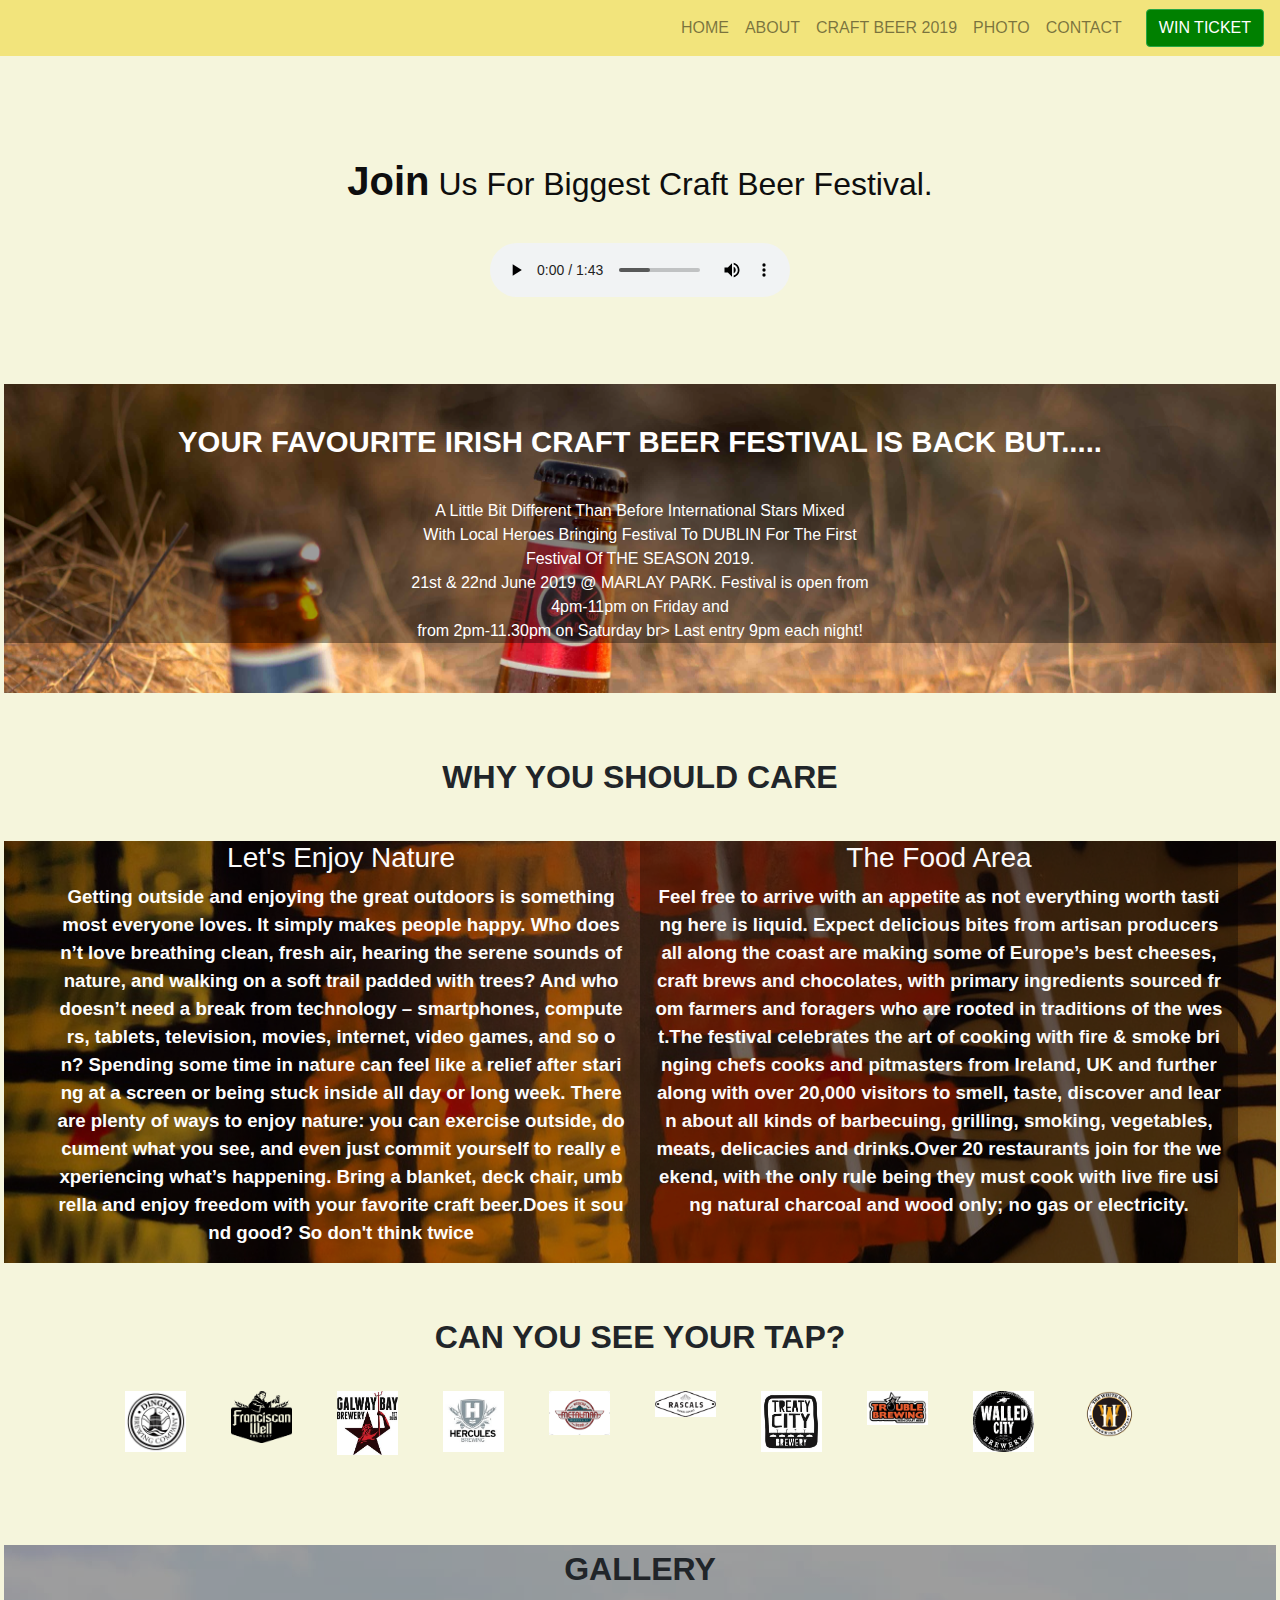
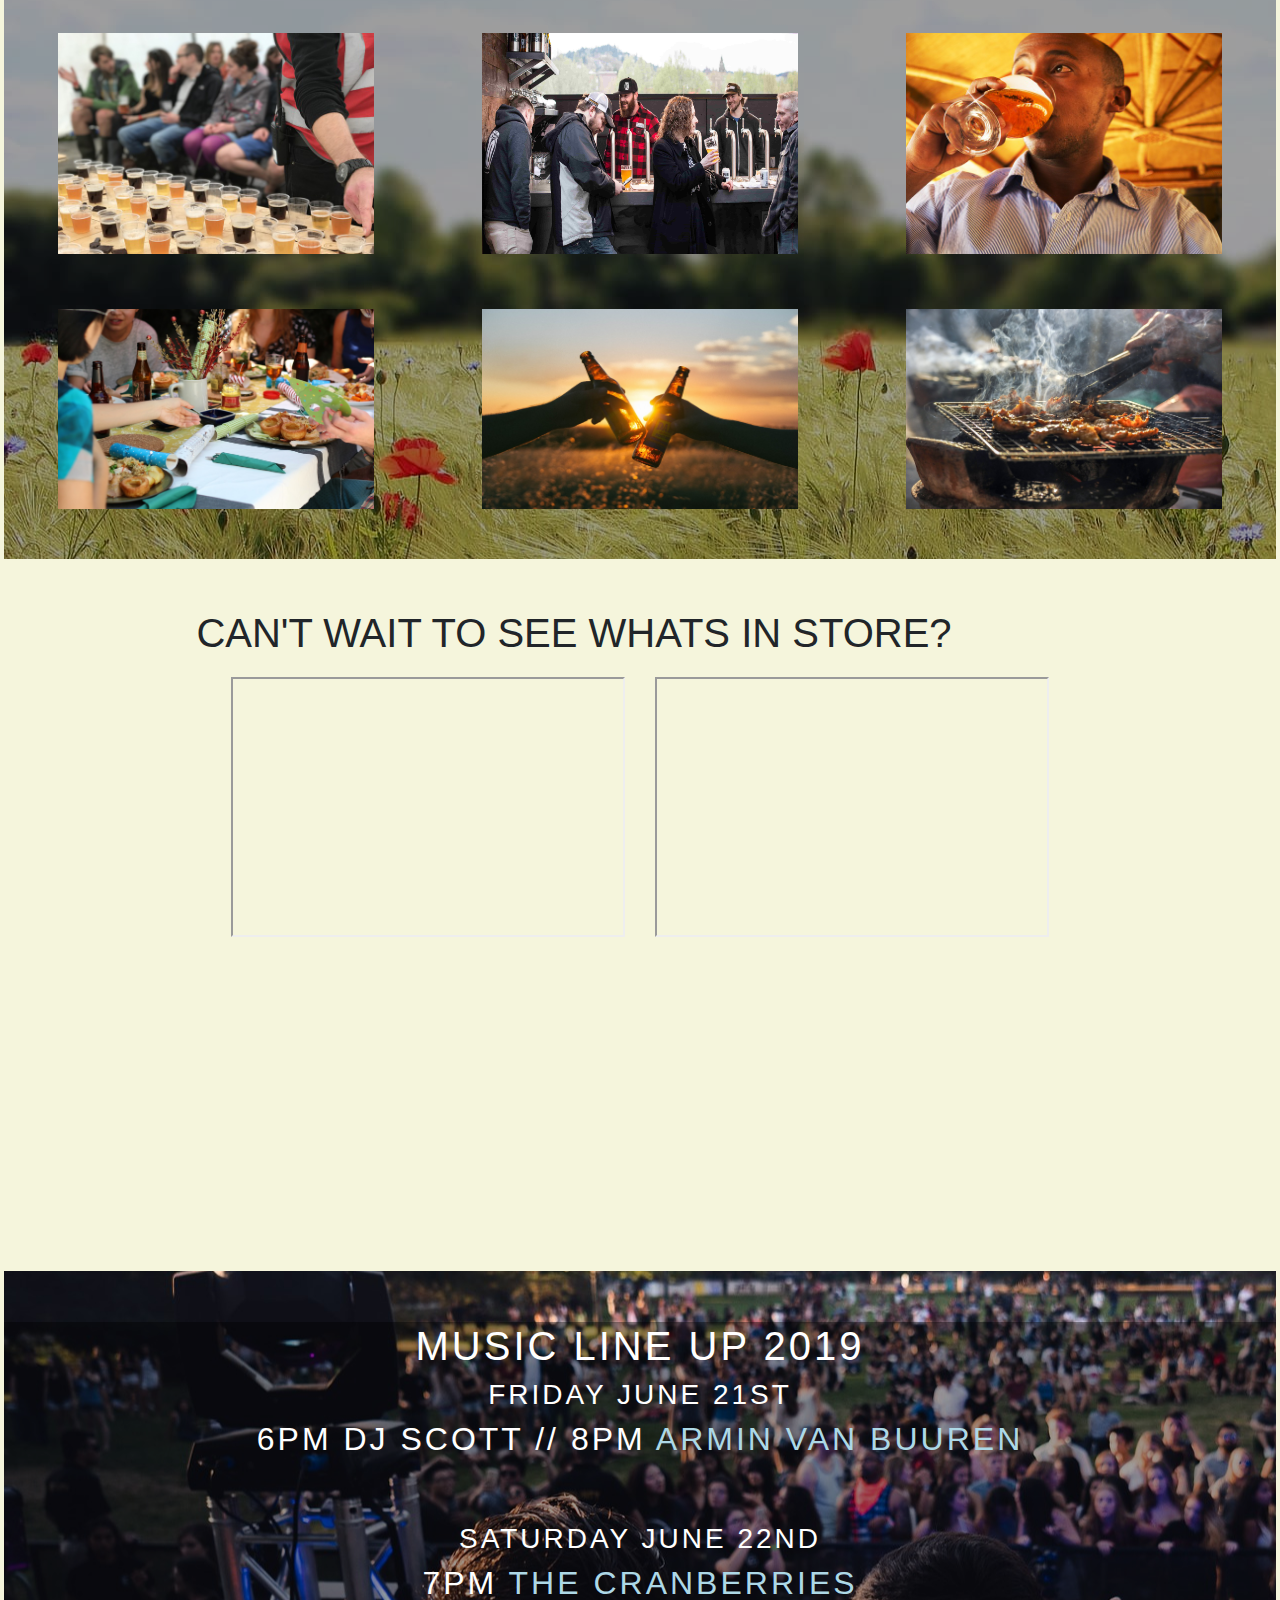
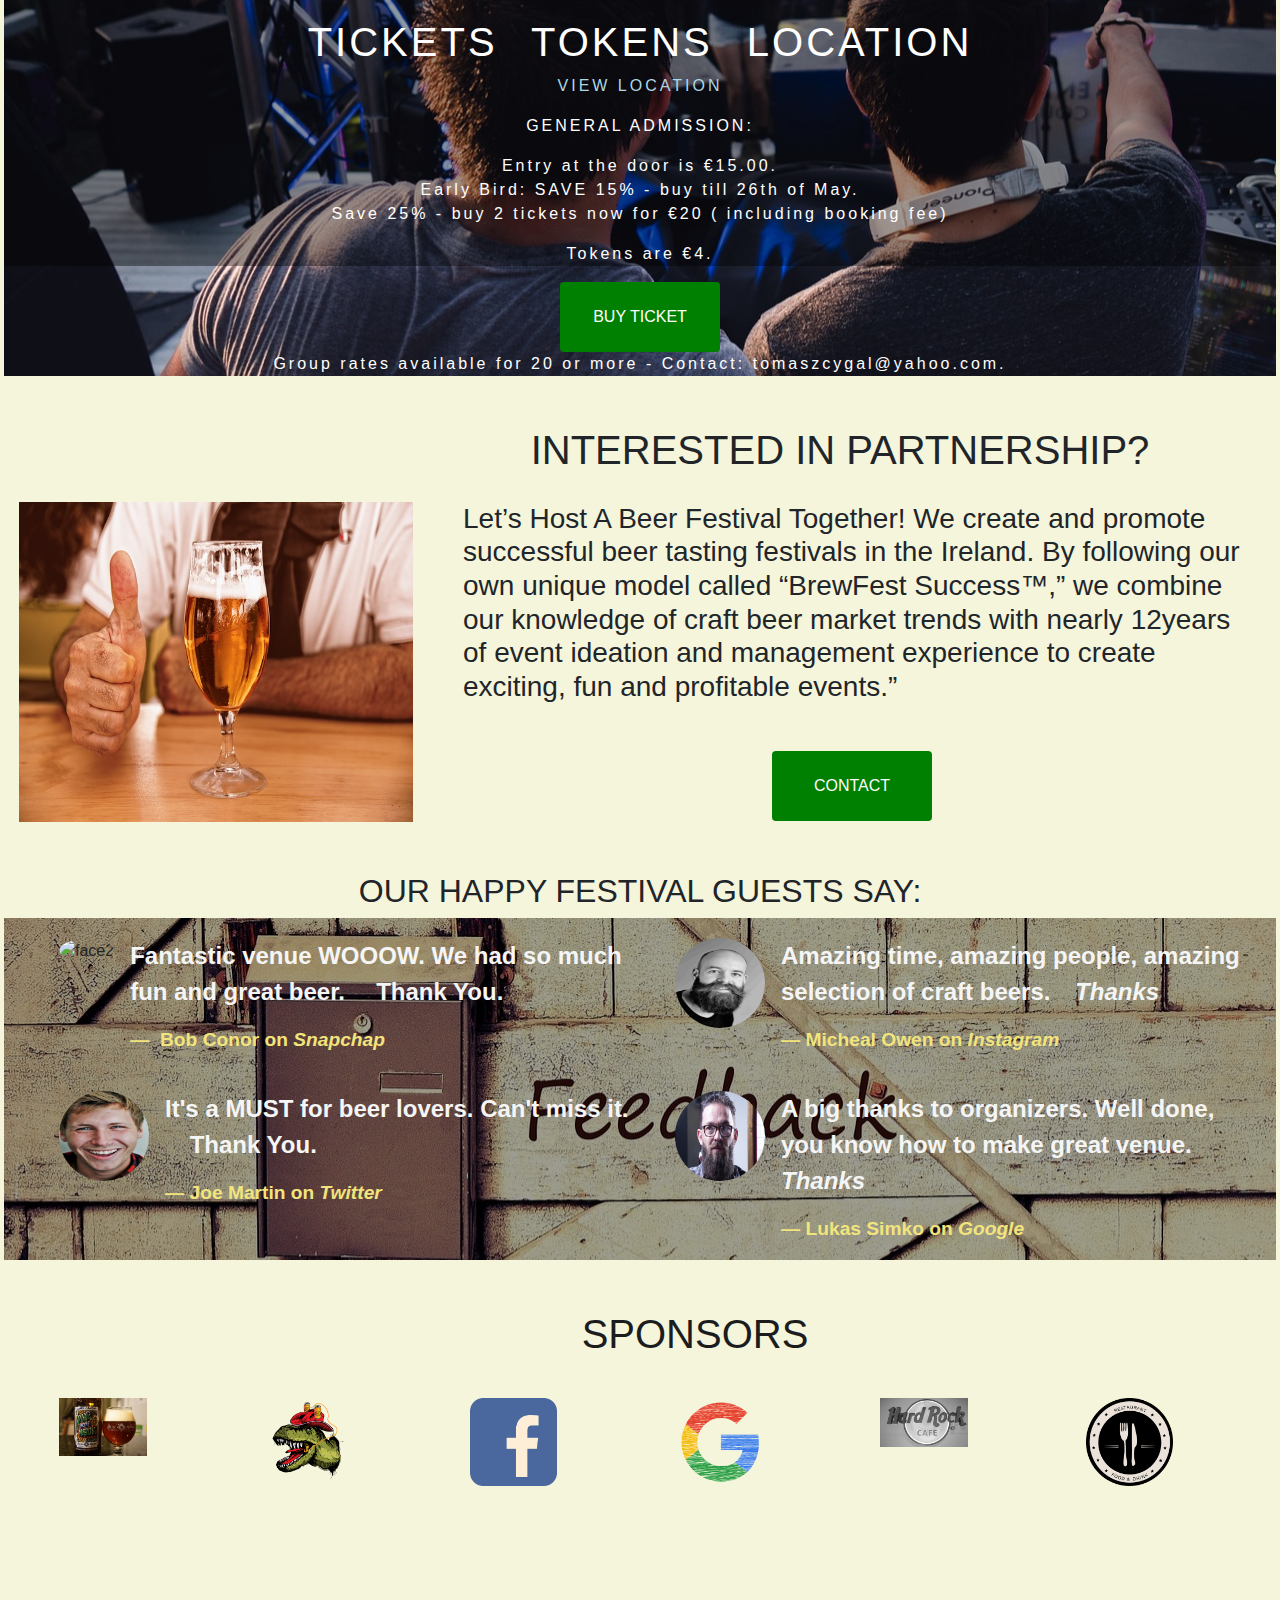
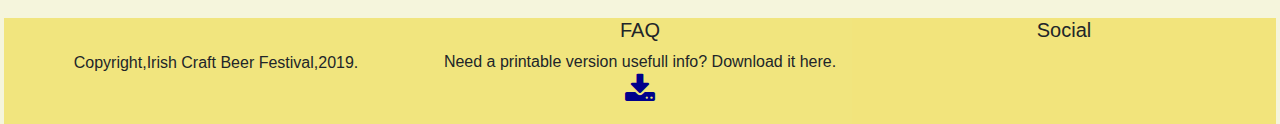
==== commit f9779b1e: "ajusted colors in css" ====
--- a/index.html
+++ b/index.html
@@ -266,11 +266,12 @@
                     <div class="col-sm-2"></div>
                     <div class="col-sm-4 "><iframe width="100%" height="260" src="https://www.youtube.com/embed/EketHuXJ3_c" allow="accelerometer; autoplay; encrypted-media; gyroscope; 
                                 picture-in-picture" allowfullscreen class="video-promo1 embed-responsive-21by9">
-                     "></iframe></div>
-
-                    <div class="col-sm-4"><iframe width="100%" height="260" src="https://www.youtube.com/embed/8p1J7ZY-CyY" allow="accelerometer; autoplay; encrypted-media; gyroscope; 
-                                picture-in-picture" allowfullscreen class="video-promo1 embed-responsive-21by9">
- "></iframe></div>
+                     </iframe></div>
+
+                    <div class="col-sm-4"><iframe width="100%" height="260" 
+                    src="https://www.youtube.com/embed/8p1J7ZY-CyY" allow="accelerometer; autoplay; encrypted-media; gyroscope; 
+                                                picture-in-picture" allowfullscreen class="video-promo1 embed-responsive-21by9">
+                                         </iframe></div>
                 </div>
                 <div class="row row2-video">
                     <div class="col-sm-2"></div>
--- a/assets/css/main.css
+++ b/assets/css/main.css
@@ -1,5 +1,5 @@
 body {
-    background-color: beige;
+    background-color: #f5f5dc;
 }
 
 /*NAVBAR*/
@@ -9,7 +9,7 @@
 }
 
 .nav-link {
-    color: black;
+    color: #000000;
     font-weight: 500;
 }
 
@@ -18,7 +18,7 @@
 }
 
 .navbar-light a {
-    color: black;
+    color: #000000;
 }
 
 .navbar-light a:hover {
@@ -32,7 +32,7 @@
 }
 
 .callout-paragraph {
-    color: white;
+    color: #ffffff;
     margin-bottom: 50px;
 }
 
@@ -40,12 +40,12 @@
 /*LINKS*/
 
 .concert-links {
-    color: lightblue;
+    color: #add8e6;
     text-decoration: none;
 }
 
 .concert-links:hover {
-    color: white;
+    color: #ffffff;
 }
 
 .text-reasons {
@@ -78,7 +78,7 @@
 }
 
 .venue-header {
-    color: white;
+    color: #ffffff;
 }
 
 .section-header {
@@ -91,7 +91,7 @@
     padding-left: 20px;
     padding-right: 20px;
     margin-bottom: 40px;
-    color: white;
+    color: #ffffff;
 }
 
 .reasons-header {
@@ -120,7 +120,7 @@
 }
 
 .heading-row {
-    background-color: beige;
+    background-color: #f5f5dc;
 
 }
 
@@ -134,7 +134,7 @@
 
 ul {
     list-style-type: none;
-    color: white;
+    color: #ffffff;
 }
 
 /* section*/
@@ -198,7 +198,7 @@
 }
 
 .advert-row {
-    background-color: black;
+    background-color: #000000;
     background: #00000061;
 }
 
@@ -220,11 +220,11 @@
 
 #myBtn:hover {
     background: #ddd;
-    color: black;
+    color: #000000;
 }
 
 .btn-success {
-    background-color: green;
+    background-color: #008000;
 }
 
 .btn-success:hover {
@@ -234,8 +234,8 @@
 #buy-button {
     width: 160px;
     height: 70px;
-    background-color: green;
-    color: white;
+    background-color: #008000;
+    color: #ffffff;
     transition: color .15s ease-in-out, background-color .15s ease-in-out, border-color .15s ease-in-out, box-shadow .15s ease-in-out;
 }
 
@@ -247,8 +247,8 @@
 #contact-button {
     width: 160px;
     height: 70px;
-    background-color: green;
-    color: white;
+    background-color: #008000;
+    color: #ffffff;
     transition: color .15s ease-in-out, background-color .15s ease-in-out, border-color .15s ease-in-out, box-shadow .15s ease-in-out;
     margin-top: 40px;
 }
@@ -258,7 +258,7 @@
 /*GALLERY*/
 
 .gallery-opacity {
-    background-color: black;
+    background-color: #000000;
     background: #00000061;
 }
 
@@ -363,12 +363,12 @@
 }
 
 .feedback-wrapper {
-    background-color: black;
+    background-color: #000000;
     background: #00000061;
 }
 
 .feedback-paragraph {
-    color: whitesmoke;
+    color: #f5f5f5;
 }
 
 
@@ -380,7 +380,7 @@
 .blockquote {
     margin-bottom: 1rem;
     font-size: 1.25rem;
-    color: black;
+    color: #000000;
     font-weight: bolder;
     font-size: x-large;
 }
@@ -397,11 +397,11 @@
 
 .reasons-container {
     background-image: url("../images/art-beer.jpg");
-    color: white;
+    color: #ffffff;
 }
 
 #reason-text {
-    color: white;
+    color: #ffffff;
     margin-bottom: 40px;
     word-break: break-all;
     padding-right: 3%;
@@ -415,7 +415,7 @@
 }
 
 .reasons-container ul {
-    color: white;
+    color: #ffffff;
 }
 
 .reasons-header {
@@ -482,6 +482,7 @@
     text-align: center;
     font-size: 22pt;
     font-weight: bolder;
+    padding-top: 40px;
 
 }
 
@@ -503,24 +504,20 @@
     padding-top: 4%;
     margin-top: 60px;
     background-image: url("../images/venue.jpg");
-    color: white;
+    color: #ffffff;
     background-position: 0%;
 }
 
 .venue-wrapper {
-    background-color: black;
-
+    background-color: #000000;
     background: #00000061;
 }
 
 .concert-location {
-    color: lightblue;
+    color: #add8e6;
     text-decoration: none;
     text-align: center;
-    /*margin-left: 360px;*/
-    /*padding-left: 210px;*/
-    
-}
+    }
 
 
 
@@ -622,11 +619,11 @@
 }
 
 a {
-    color: darkblue;
+    color: #00008b;
 }
 
 hr {
-    border: 1px solid lightgrey;
+    border: 1px #d3d3d3;
 }
 
 span.price {
@@ -654,7 +651,7 @@
 
 input[type=submit] {
     background-color: #4CAF50;
-    color: white;
+    color: #ffffff;
     padding: 12px 20px;
     border: none;
     cursor: pointer;
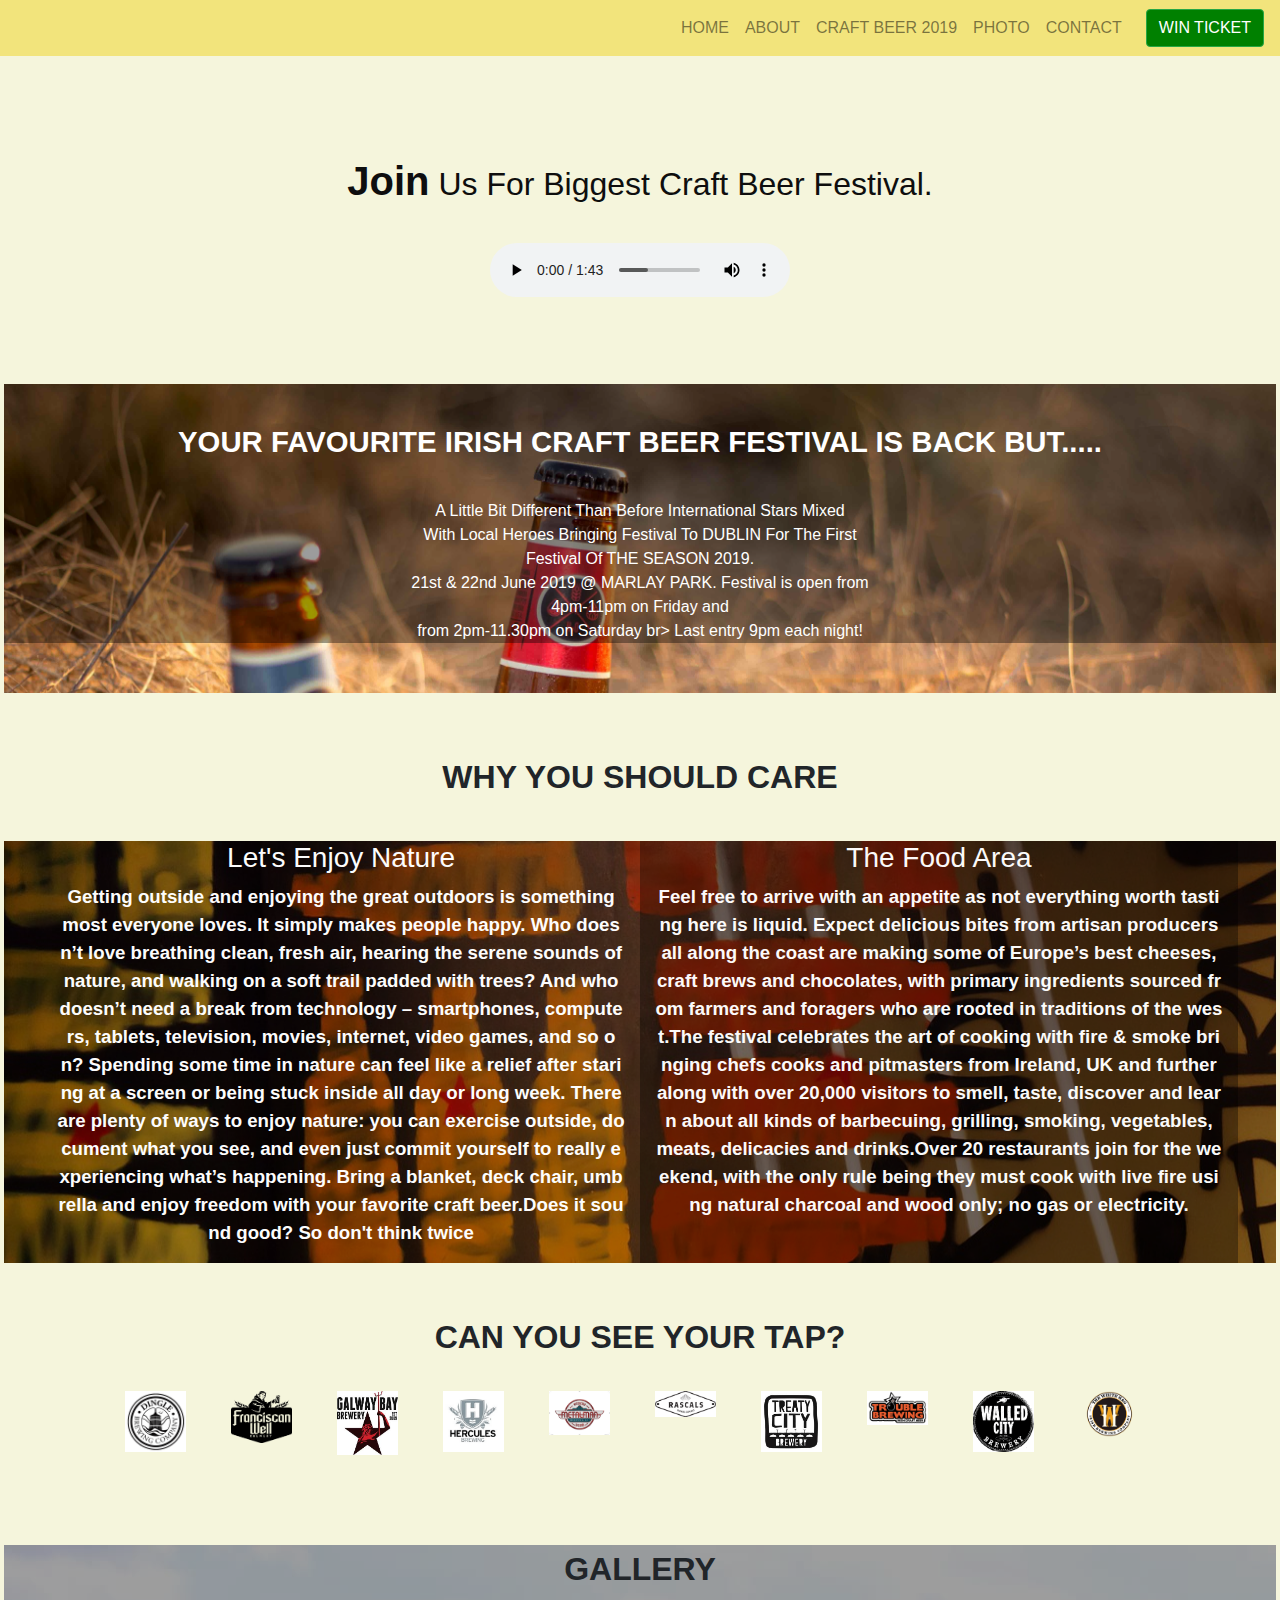
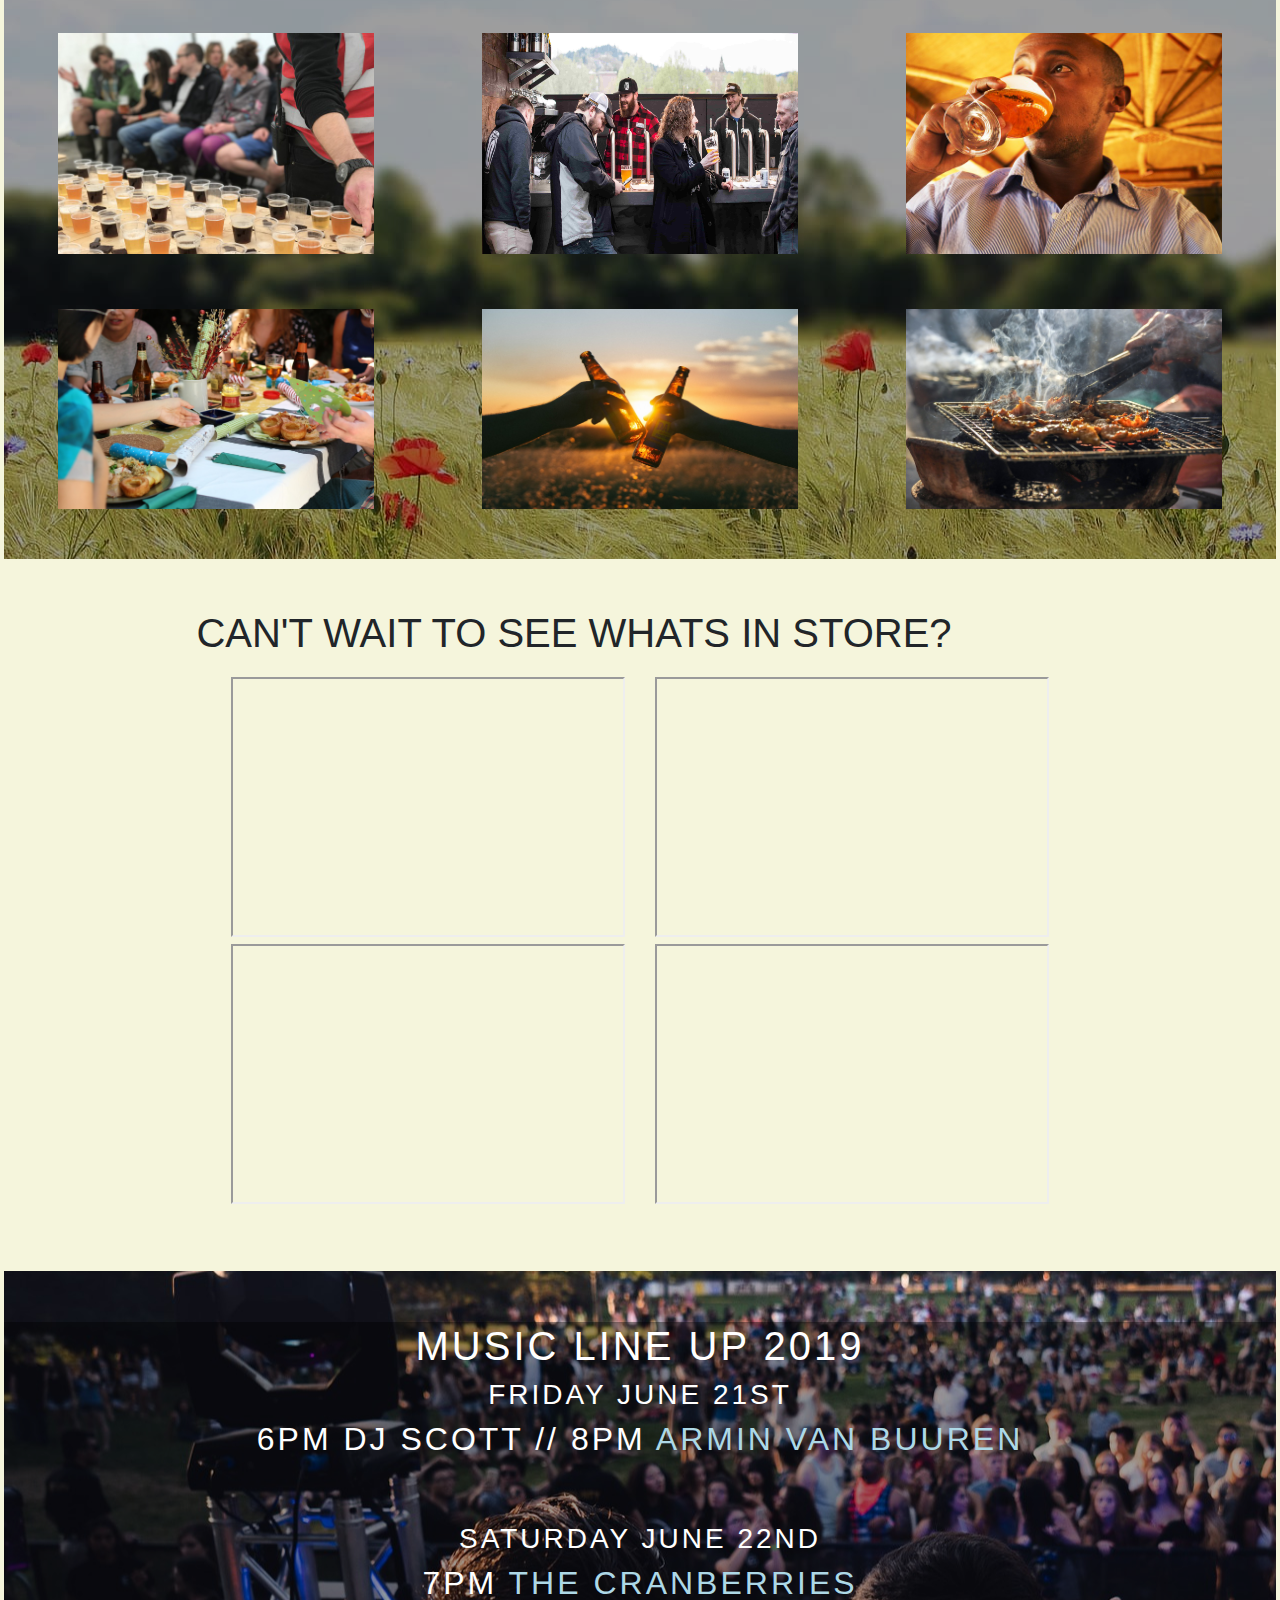
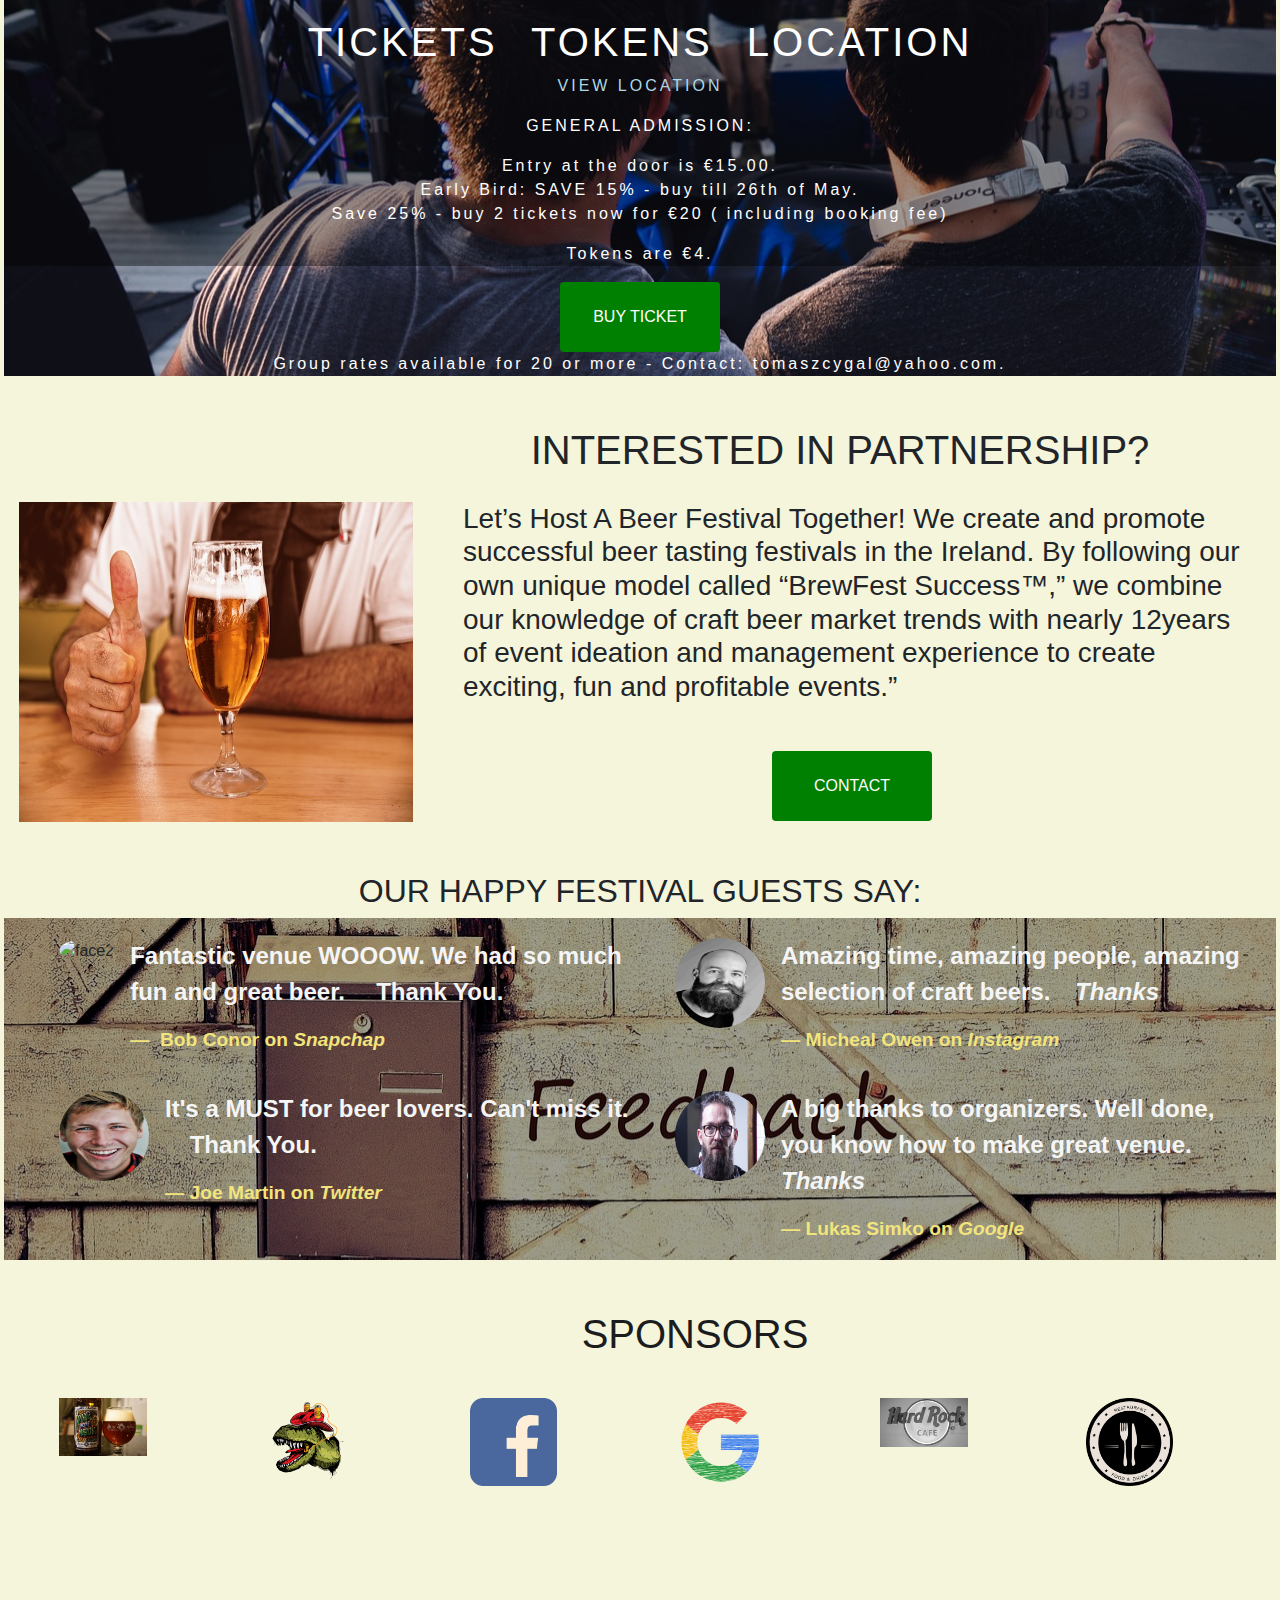
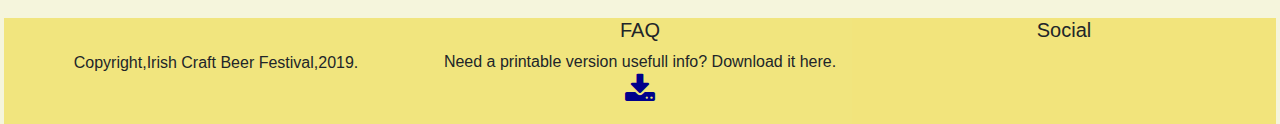
==== commit 77564598: "fixed videos in css" ====
--- a/index.html
+++ b/index.html
@@ -264,22 +264,23 @@
                 </div>
                 <div class="row row1-video">
                     <div class="col-sm-2"></div>
-                    <div class="col-sm-4 "><iframe width="100%" height="260" src="https://www.youtube.com/embed/EketHuXJ3_c" allow="accelerometer; autoplay; encrypted-media; gyroscope; 
-                                picture-in-picture" allowfullscreen class="video-promo1 embed-responsive-21by9">
+                    <div class="col-sm-4 ">
+                        <iframe class="video-promo1" src="https://www.youtube.com/embed/EketHuXJ3_c" allow="accelerometer; autoplay; encrypted-media; gyroscope; 
+                                picture-in-picture" allowfullscreen>
                      </iframe></div>
 
-                    <div class="col-sm-4"><iframe width="100%" height="260" 
-                    src="https://www.youtube.com/embed/8p1J7ZY-CyY" allow="accelerometer; autoplay; encrypted-media; gyroscope; 
-                                                picture-in-picture" allowfullscreen class="video-promo1 embed-responsive-21by9">
+                    <div class="col-sm-4">
+                    <iframe class="video-promo1" src="https://www.youtube.com/embed/8p1J7ZY-CyY" allow="accelerometer; autoplay; encrypted-media; gyroscope; 
+                                                picture-in-picture" allowfullscreen >
                                          </iframe></div>
                 </div>
                 <div class="row row2-video">
                     <div class="col-sm-2"></div>
                     <div class="col-sm-4">
-                        <iframe width="100%" height="260" src="https://www.youtube.com/embed/VFyM4zycoHY" frameborder="0" allow="accelerometer; autoplay; encrypted-media; gyroscope; picture-in-picture" allowfullscreen></iframe>
+                        <iframe class="video-promo1" src="https://www.youtube.com/embed/VFyM4zycoHY" allow="accelerometer; autoplay; encrypted-media; gyroscope; picture-in-picture" allowfullscreen></iframe>
                     </div>
                     <div class="col-sm-4">
-                        <iframe width="100%" height="260" src="https://www.youtube.com/embed/gdxQCpkIAdE" frameborder="0" allow="accelerometer; autoplay; encrypted-media; gyroscope; picture-in-picture" allowfullscreen></iframe>
+                        <iframe class="video-promo1" src="https://www.youtube.com/embed/gdxQCpkIAdE" allow="accelerometer; autoplay; encrypted-media; gyroscope; picture-in-picture" allowfullscreen></iframe>
                     </div>
 
                 </div>
@@ -315,8 +316,8 @@
                         </h2>
                         <hr>
                         <h1 class="text-uppercase text-center tickets-header">tickets tokens location</h1>
-                        <a href=https://www.google.com/maps/place/Marlay+Park/@53.2714853, -6.2693477,15z/data!4m5!3m4!1s0x48670bcc2f44739d:0x7aba0b0e84d6b979!8m2!3d53.273285!4d-6.268865 target="_blank" class="concert-location align-center">
-                            <p align=center>VIEW LOCATION</p>
+                        <a href=https://www.google.com/maps/place/Marlay+Park/@53.2714853,/data!4m5!3m4!1s0x48670bcc2f44739d:0x7aba0b0e84d6b979!8m2!3d53.273285!4d-6.268865 target="_blank" class="concert-location align-center">
+                            <p class="view-location">VIEW LOCATION</p>
                         </a>
                         <p class="text-center">GENERAL ADMISSION:</p>
                         <p class="text-center">Entry at the door is €15.00.<br> Early Bird: SAVE 15% - buy till 26th of May.
@@ -645,9 +646,6 @@
                             </div>
                             <div class="row">
                                 <div class="column">
-                                    <img src="images/contact.jpg" style="width:100%" alt=contact>
-                                </div>
-                                <div class="column">
                                     <form>
                                         <label for="fname">First Name</label>
                                         <input type="text" id="fname" name="firstname" placeholder="Your name..">
--- a/assets/css/main.css
+++ b/assets/css/main.css
@@ -177,6 +177,10 @@
 .row2-video {
     margin-bottom: 0px;
     padding-bottom: 0px;
+}
+.video-promo1{
+    width: 100%;
+    height:260px;
 }
 
 
@@ -421,7 +425,9 @@
 .reasons-header {
     text-align: center;
     font-size: xx-large;
-
+}
+.view-location{
+    text-align: center;
 }
 
 hr {
@@ -464,11 +470,7 @@
 
 
 
-/*.partnership-heading {*/
-
-/*    text-align: center;*/
-
-/*}*/
+
 
 /*------------ HEADER ------------*/
 
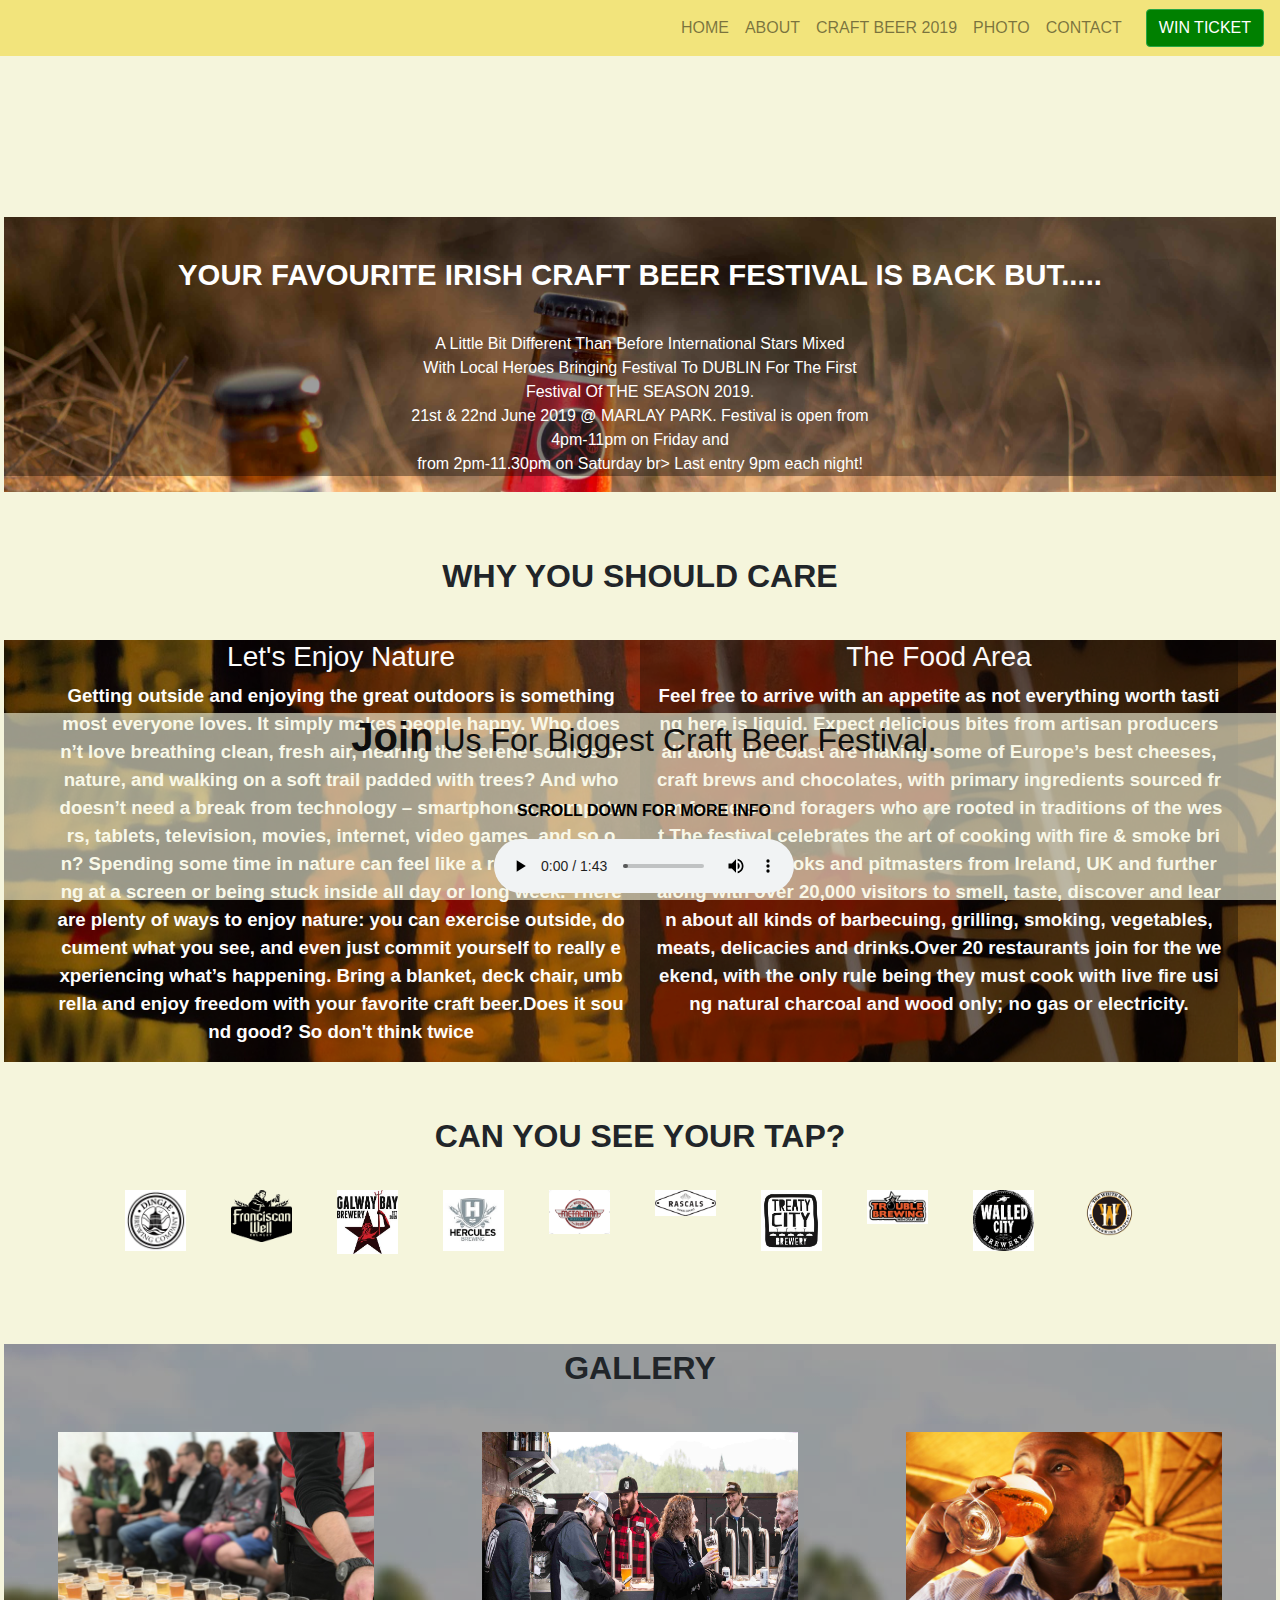
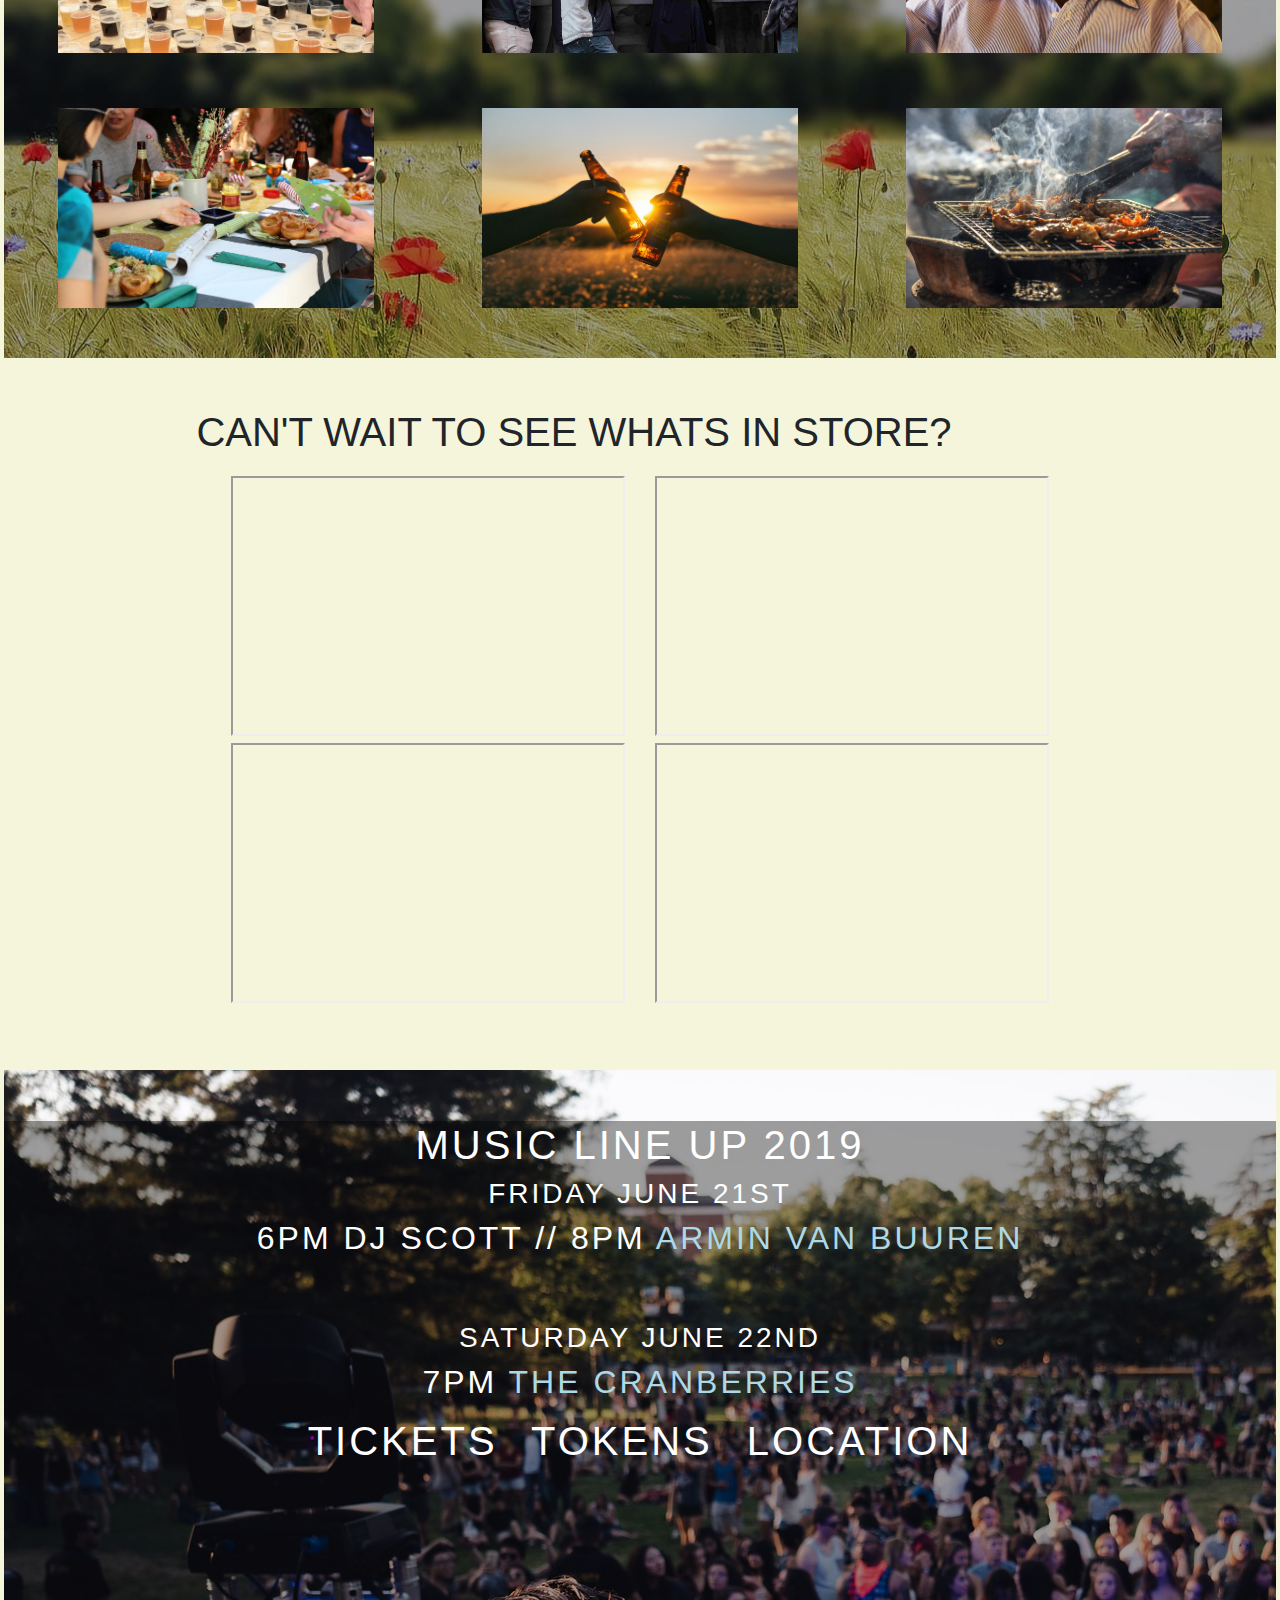
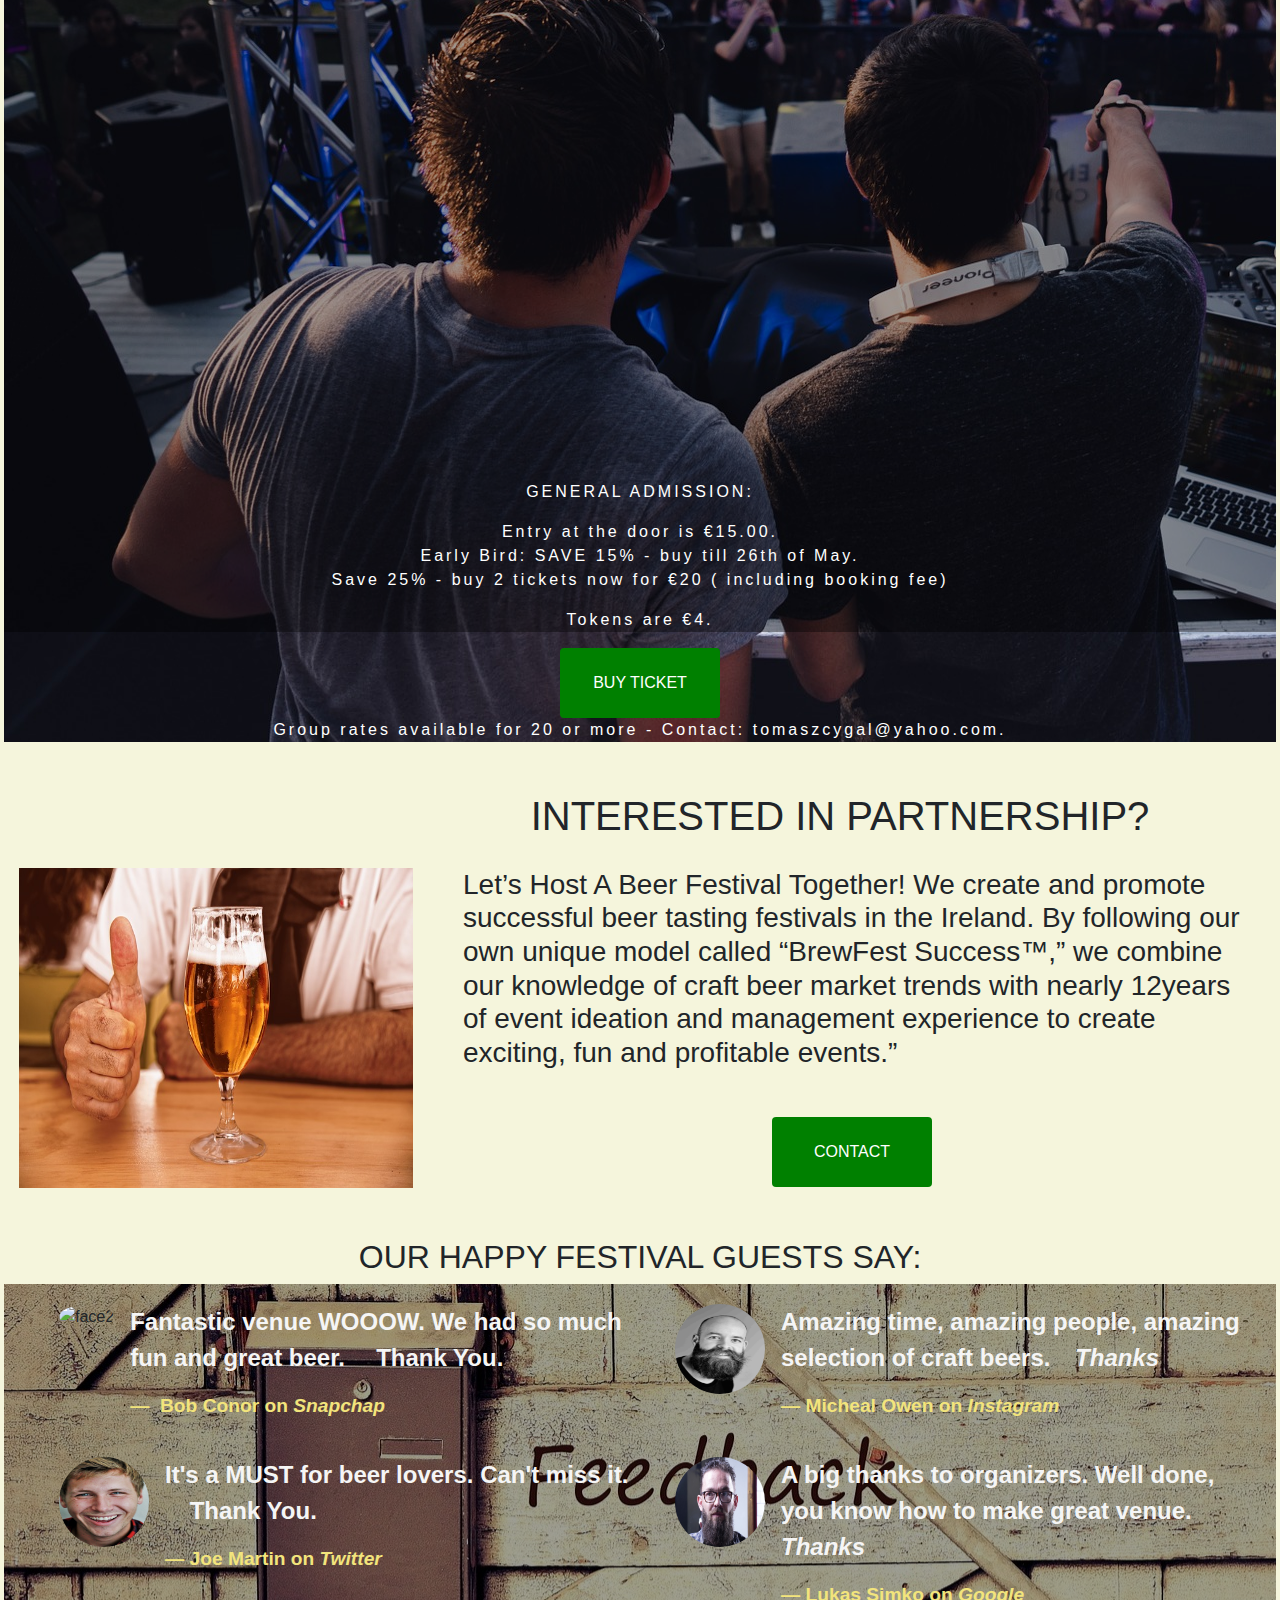
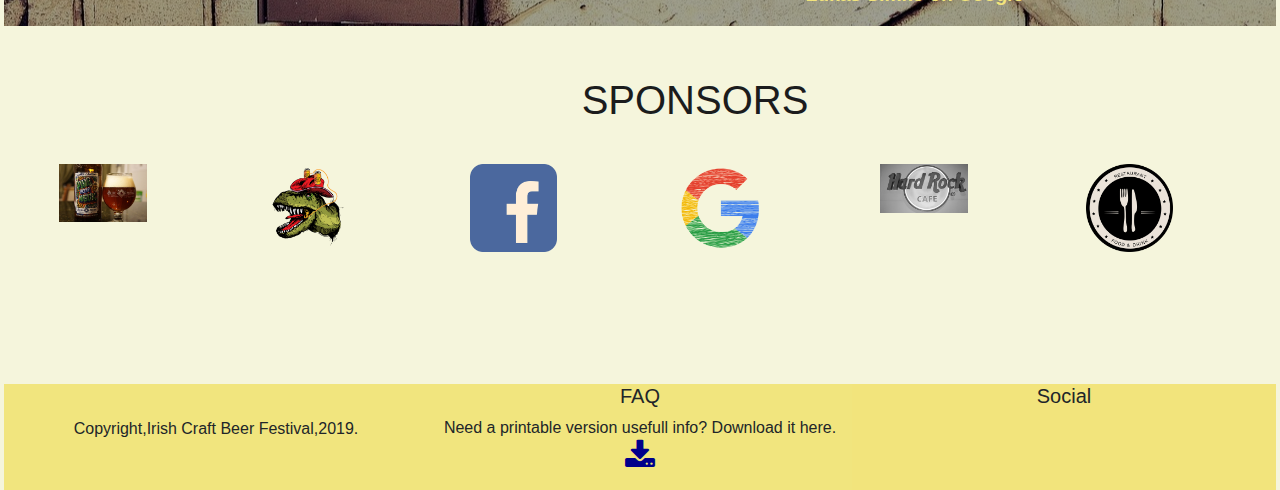
==== commit 8366ce2b: "fixed welcome page" ====
--- a/index.html
+++ b/index.html
@@ -55,6 +55,7 @@
             <div class="audio-content d-none d-lg-block">
                 <div>
                     <h1 class="header"><strong>Join</strong><small> Us For Biggest Craft Beer Festival.</small></h1>
+                    <p class="scroll-paragraph">SCROLL DOWN FOR MORE INFO</p>
 
                     <!-- For UX a sound button on request-->
                 </div>
@@ -316,9 +317,13 @@
                         </h2>
                         <hr>
                         <h1 class="text-uppercase text-center tickets-header">tickets tokens location</h1>
-                        <a href=https://www.google.com/maps/place/Marlay+Park/@53.2714853,/data!4m5!3m4!1s0x48670bcc2f44739d:0x7aba0b0e84d6b979!8m2!3d53.273285!4d-6.268865 target="_blank" class="concert-location align-center">
-                            <p class="view-location">VIEW LOCATION</p>
-                        </a>
+                        <iframe width="100%" height="600" src="https://maps.google.com/maps?width=100%&amp;height=600&amp;hl=en&amp;
+                        q=Grange%20Rd%2C%20Rathfarnham%2C%20Dublin+(My%20Business%20Name)
+                        &amp;ie=UTF8&amp;t=&amp;z=14&amp;iwloc=B&amp;output=embed" frameborder="0" 
+                        scrolling="no" marginheight="0" marginwidth="0"><a href="https://www.maps.ie/map-my-route/">VIEW LOCATION</a></iframe>
+                        <!--<a href=https://www.google.com/maps/place/Marlay+Park/@53.2714853,/data!4m5!3m4!1s0x48670bcc2f44739d:0x7aba0b0e84d6b979!8m2!3d53.273285!4d-6.268865 target="_blank" class="concert-location align-center">-->
+                        <!--    <p class="view-location">VIEW LOCATION</p>-->
+                        <!--</a>-->
                         <p class="text-center">GENERAL ADMISSION:</p>
                         <p class="text-center">Entry at the door is €15.00.<br> Early Bird: SAVE 15% - buy till 26th of May.
                             <br>Save 25% - buy 2 tickets now for €20 ( including booking fee) </p>
@@ -737,8 +742,7 @@
 
         <script src="https://code.jquery.com/jquery-3.3.1.slim.min.js" integrity="sha384-q8i/X+965DzO0rT7abK41JStQIAqVgRVzpbzo5smXKp4YfRvH+8abtTE1Pi6jizo" crossorigin="anonymous"></script>
         <script src="https://cdnjs.cloudflare.com/ajax/libs/popper.js/1.14.3/umd/popper.min.js" integrity="sha384-ZMP7rVo3mIykV+2+9J3UJ46jBk0WLaUAdn689aCwoqbBJiSnjAK/l8WvCWPIPm49" crossorigin="anonymous"></script>
-        <script src="https://stackpath.bootstrapcdn.com/bootstrap/4.1.3/js/bootstrap.min.js" integrity="sha384-ChfqqxuZUCnJSK3+MXmPNIyE6ZbWh2IMqE241rYiqJxyMiZ6OW/JmZQ5stwEULTy" crossorigin="anonymous"></script>
-
+        <script src="https://stackpath.bootstrapcdn.com/bootstrap/4.3.1/js/bootstrap.min.js" integrity="sha384-JjSmVgyd0p3pXB1rRibZUAYoIIy6OrQ6VrjIEaFf/nJGzIxFDsf4x0xIM+B07jRM" crossorigin="anonymous"></script>
 
 
 
--- a/assets/css/main.css
+++ b/assets/css/main.css
@@ -33,8 +33,7 @@
 
 .callout-paragraph {
     color: #ffffff;
-    margin-bottom: 50px;
-}
+    }
 
 
 /*LINKS*/
@@ -142,16 +141,19 @@
 section {
     margin-bottom: 50px;
 }
+.scroll-paragraph{
+    color: #000000;
+    font-weight: 700;
+}
 
 /* audio*/
 
 .audio-content {
-    position: relative;
+    position: absolute;
     bottom: 0;
-    background: rgb(245, 245, 220);
+    background: rgba(245, 245, 220, 0.62);
     color: #f1f1f1;
     width: 100%;
-    padding-bottom: 20px;
     text-align: center;
     z-index: 1;
 }
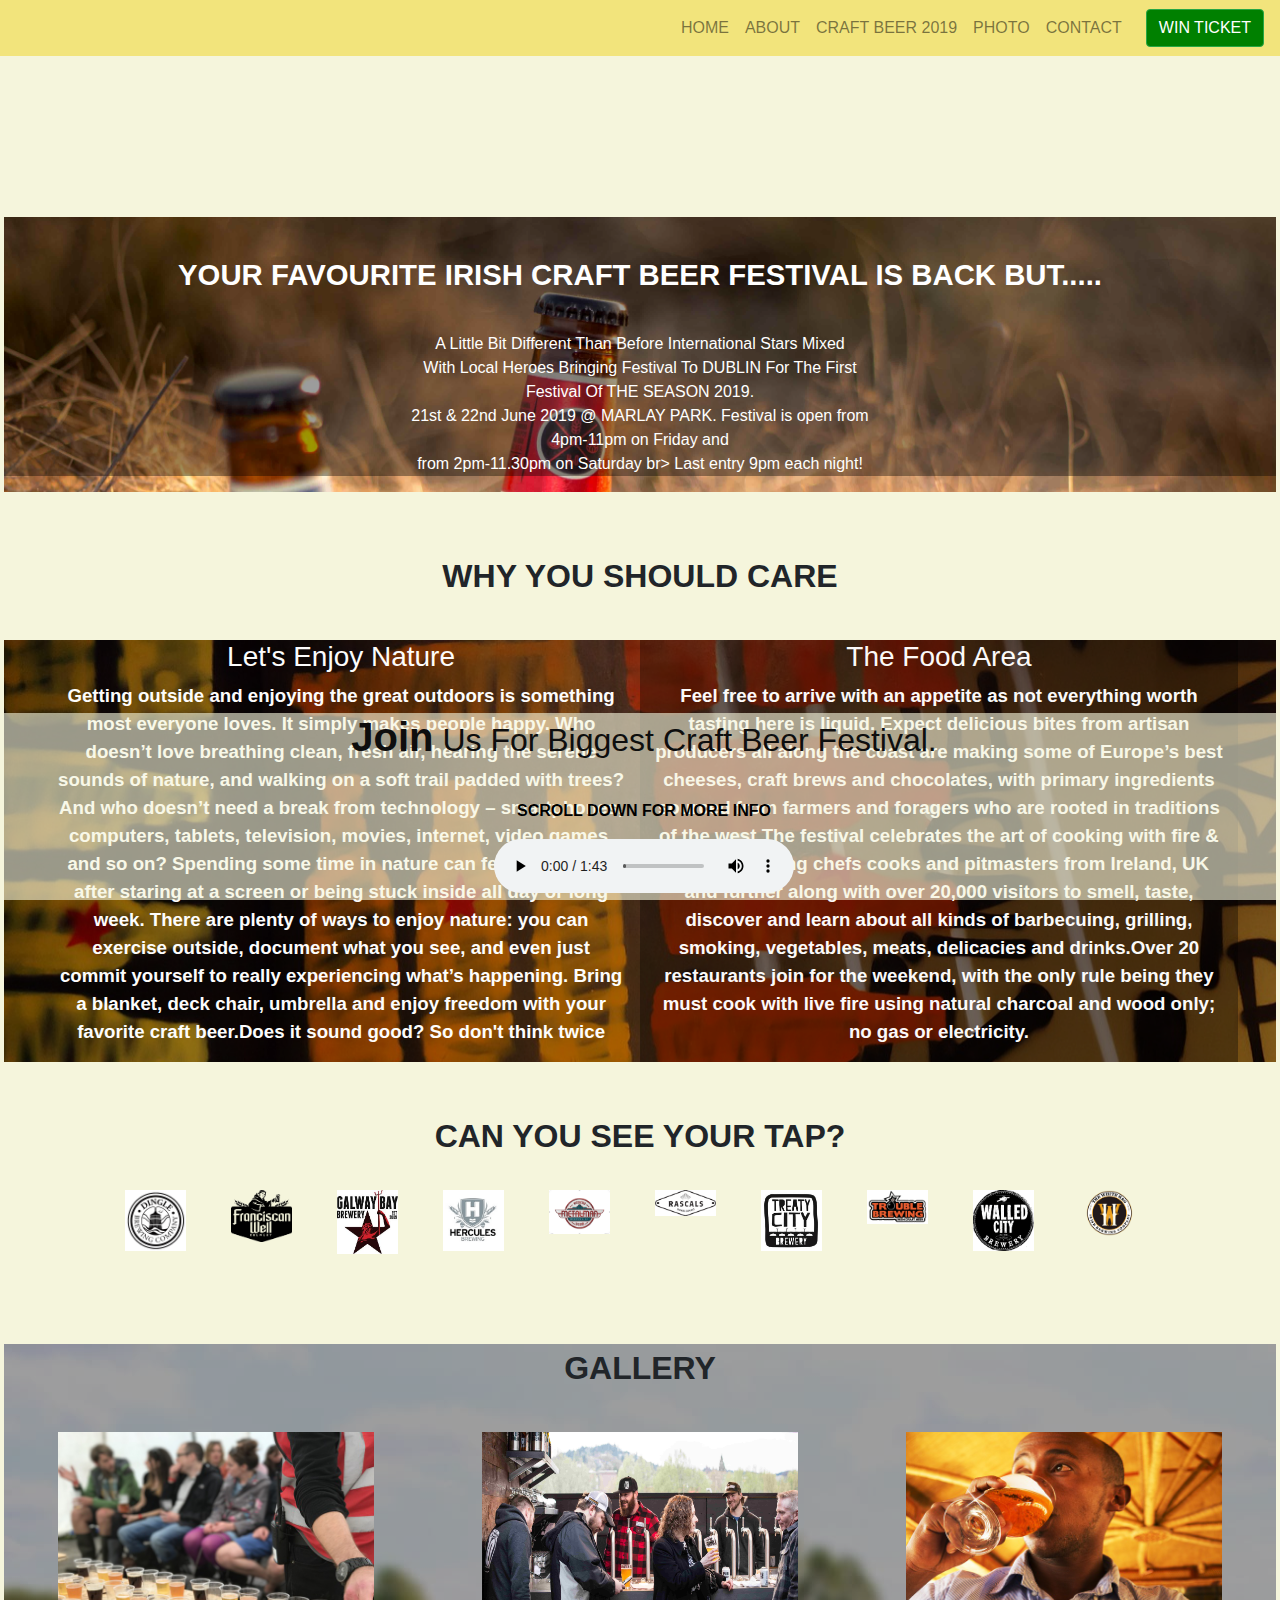
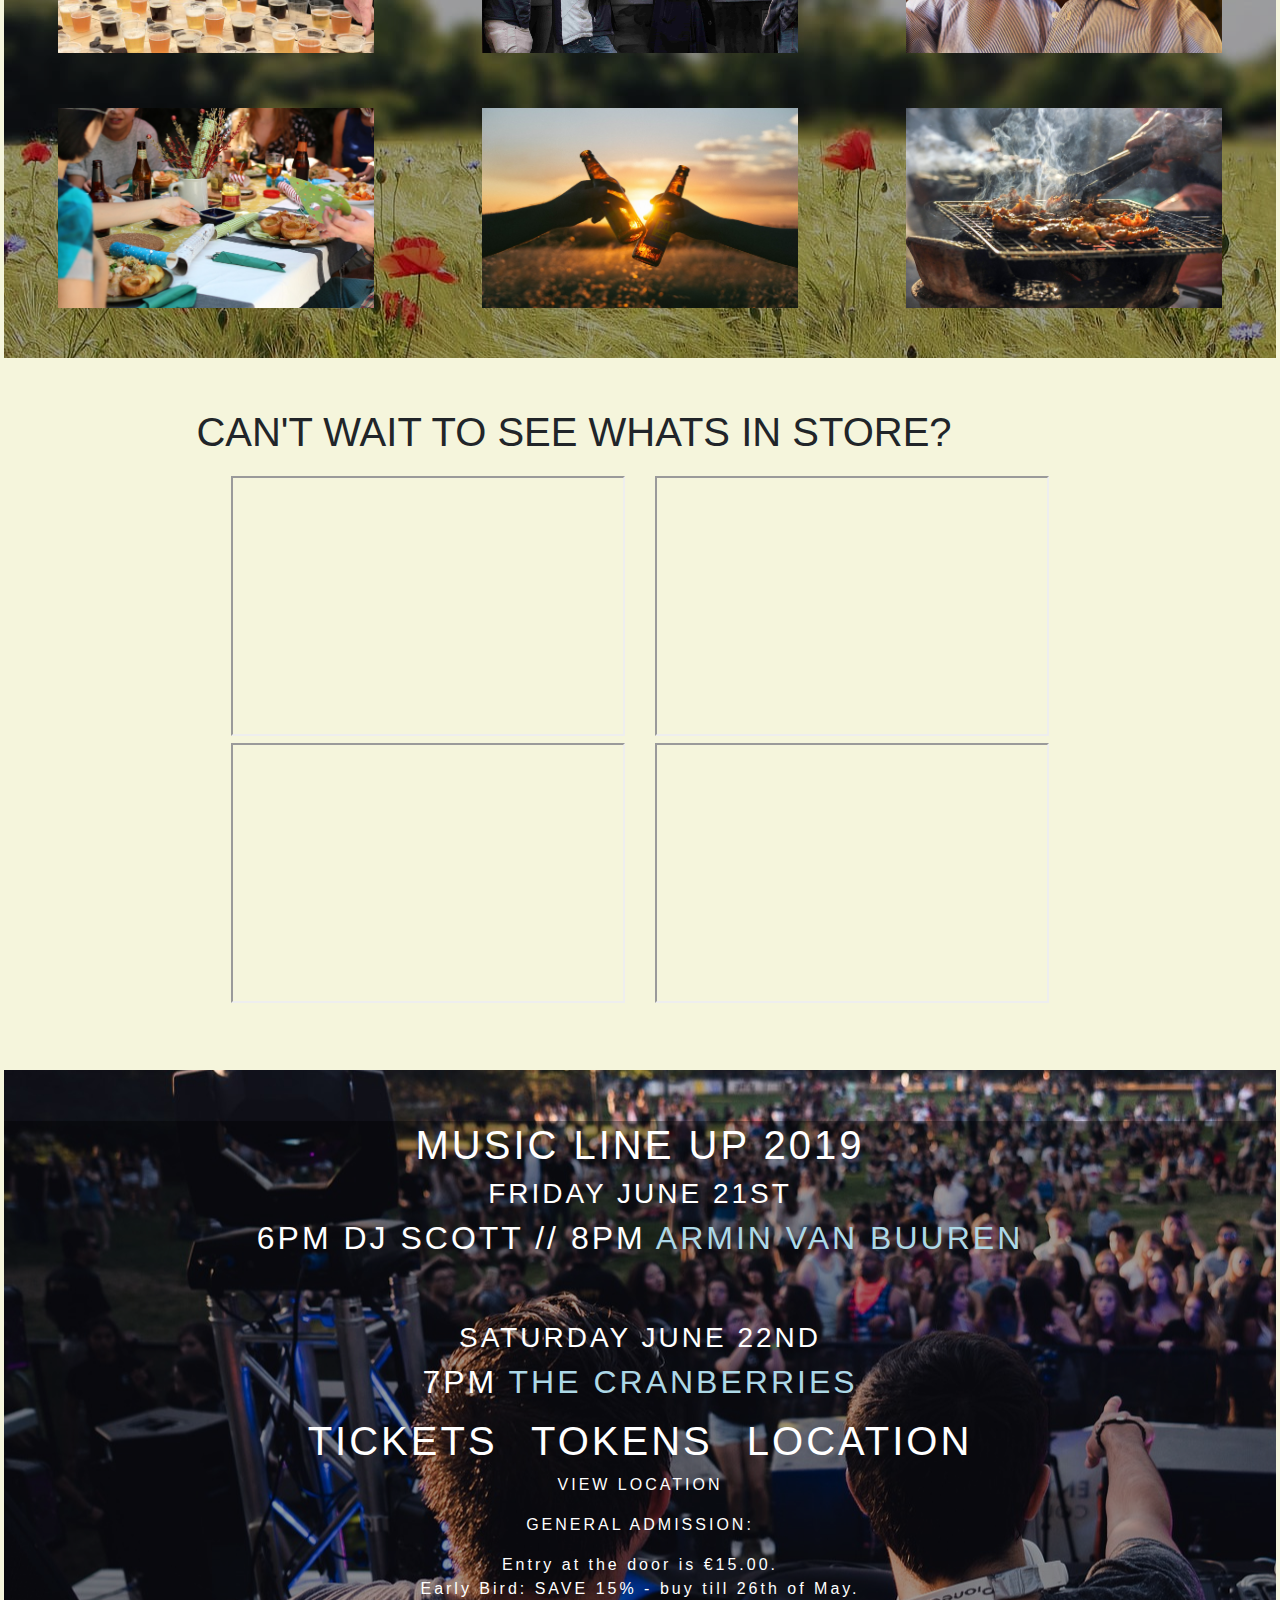
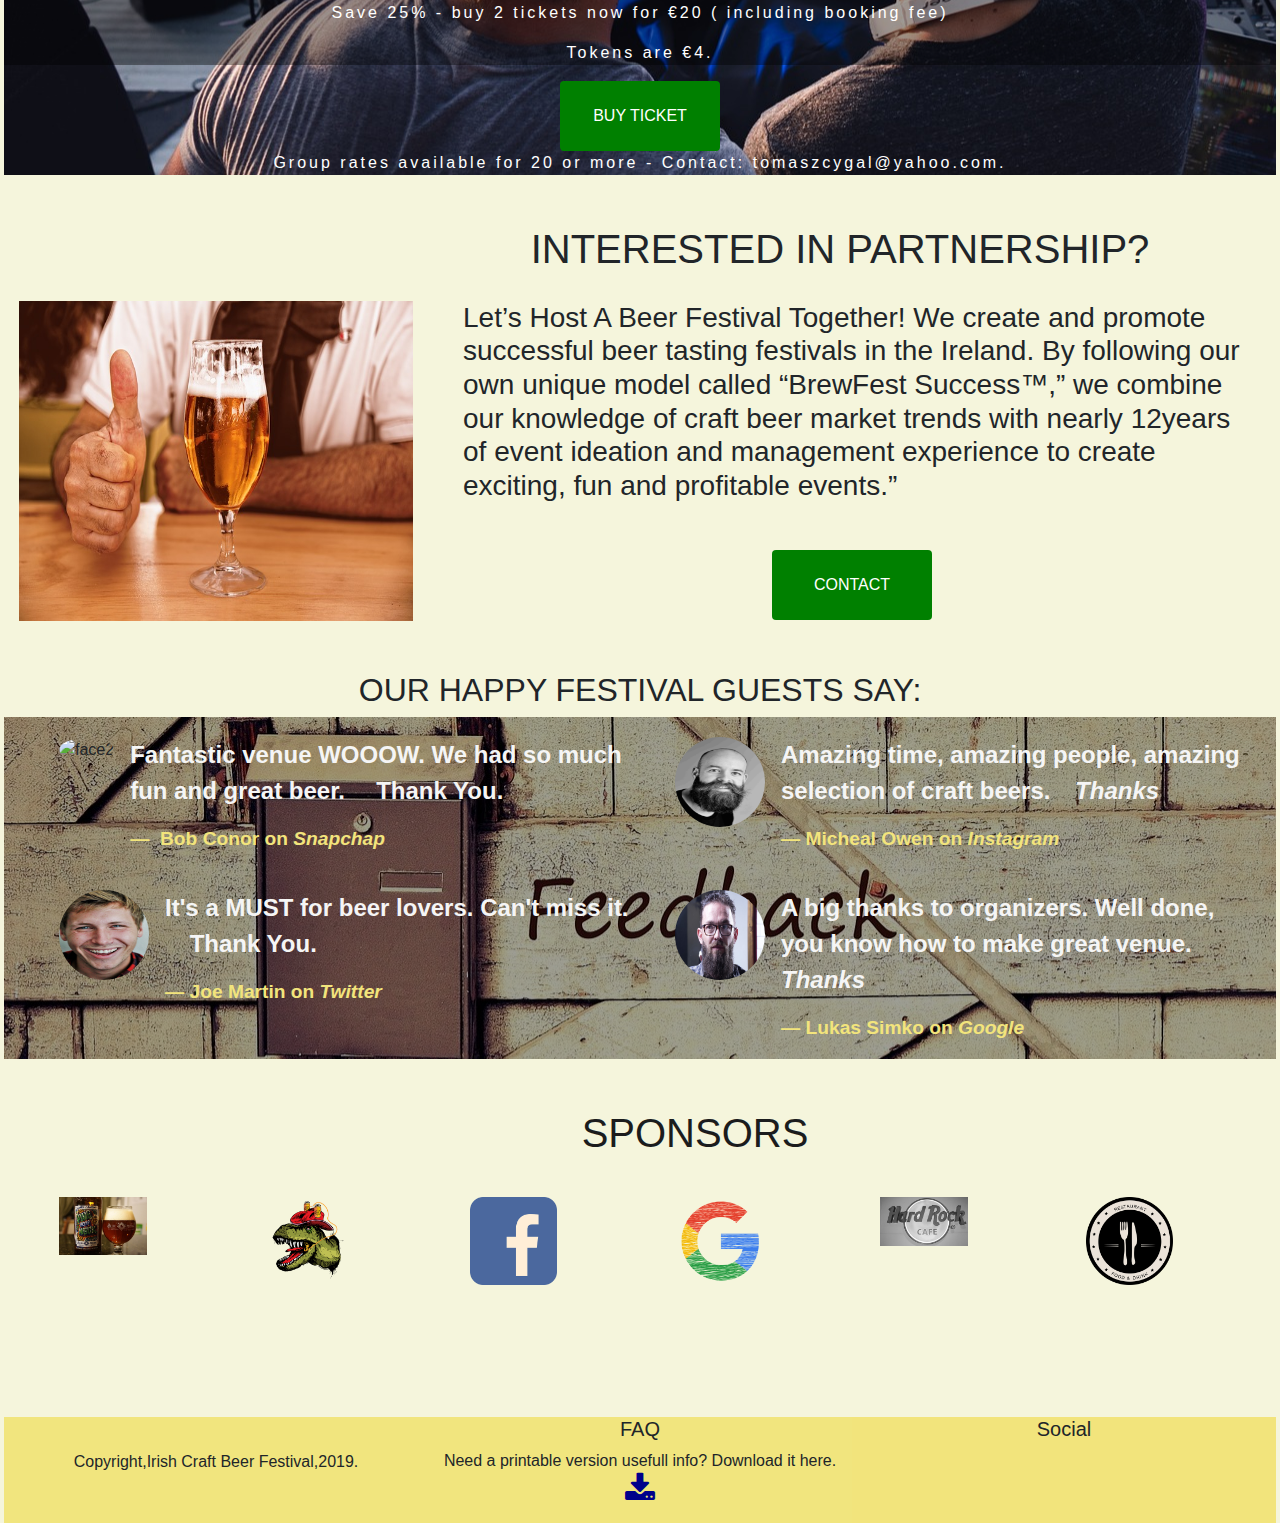
==== commit 331680ab: "last push before deployement" ====
--- a/index.html
+++ b/index.html
@@ -260,7 +260,7 @@
 
             <section id="video">
                 <div class="video-heading container fluid">
-                    <h1 class="text-uppercase text-center">Can't wait to See whats in store?</h1>
+                    <h1 class="text-uppercase text-center video-callout">Can't wait to See whats in store?</h1>
 
                 </div>
                 <div class="row row1-video">
@@ -317,13 +317,9 @@
                         </h2>
                         <hr>
                         <h1 class="text-uppercase text-center tickets-header">tickets tokens location</h1>
-                        <iframe width="100%" height="600" src="https://maps.google.com/maps?width=100%&amp;height=600&amp;hl=en&amp;
-                        q=Grange%20Rd%2C%20Rathfarnham%2C%20Dublin+(My%20Business%20Name)
-                        &amp;ie=UTF8&amp;t=&amp;z=14&amp;iwloc=B&amp;output=embed" frameborder="0" 
-                        scrolling="no" marginheight="0" marginwidth="0"><a href="https://www.maps.ie/map-my-route/">VIEW LOCATION</a></iframe>
-                        <!--<a href=https://www.google.com/maps/place/Marlay+Park/@53.2714853,/data!4m5!3m4!1s0x48670bcc2f44739d:0x7aba0b0e84d6b979!8m2!3d53.273285!4d-6.268865 target="_blank" class="concert-location align-center">-->
-                        <!--    <p class="view-location">VIEW LOCATION</p>-->
-                        <!--</a>-->
+                        <a href=https://www.google.com/maps/place/Marlay+Park/@53.2739069,-6.2740699,15.75z/data=!4m5!3m4!1s0x48670bcc2f44739d:0x7aba0b0e84d6b979!8m2!3d53.273285!4d-6.268865" target="_blank">
+                            <p class="view-location">VIEW LOCATION</p>
+                        </a>
                         <p class="text-center">GENERAL ADMISSION:</p>
                         <p class="text-center">Entry at the door is €15.00.<br> Early Bird: SAVE 15% - buy till 26th of May.
                             <br>Save 25% - buy 2 tickets now for €20 ( including booking fee) </p>
--- a/assets/css/main.css
+++ b/assets/css/main.css
@@ -89,6 +89,7 @@
     text-align: center;
     padding-left: 20px;
     padding-right: 20px;
+    padding-top: 60px;
     margin-bottom: 40px;
     color: #ffffff;
 }
@@ -166,6 +167,9 @@
 
 
 /* video*/
+.video-callout{
+    text-align: center;
+}
 
 .col1-video {
     padding-left: 260px;
@@ -418,7 +422,8 @@
 
 .text-reasons {
     font-size: 14pt;
-}
+    word-break: keep-all;
+    }
 
 .reasons-container ul {
     color: #ffffff;
@@ -430,7 +435,9 @@
 }
 .view-location{
     text-align: center;
-}
+    color:#ffffff;
+}
+
 
 hr {
     margin-top: 1rem;
